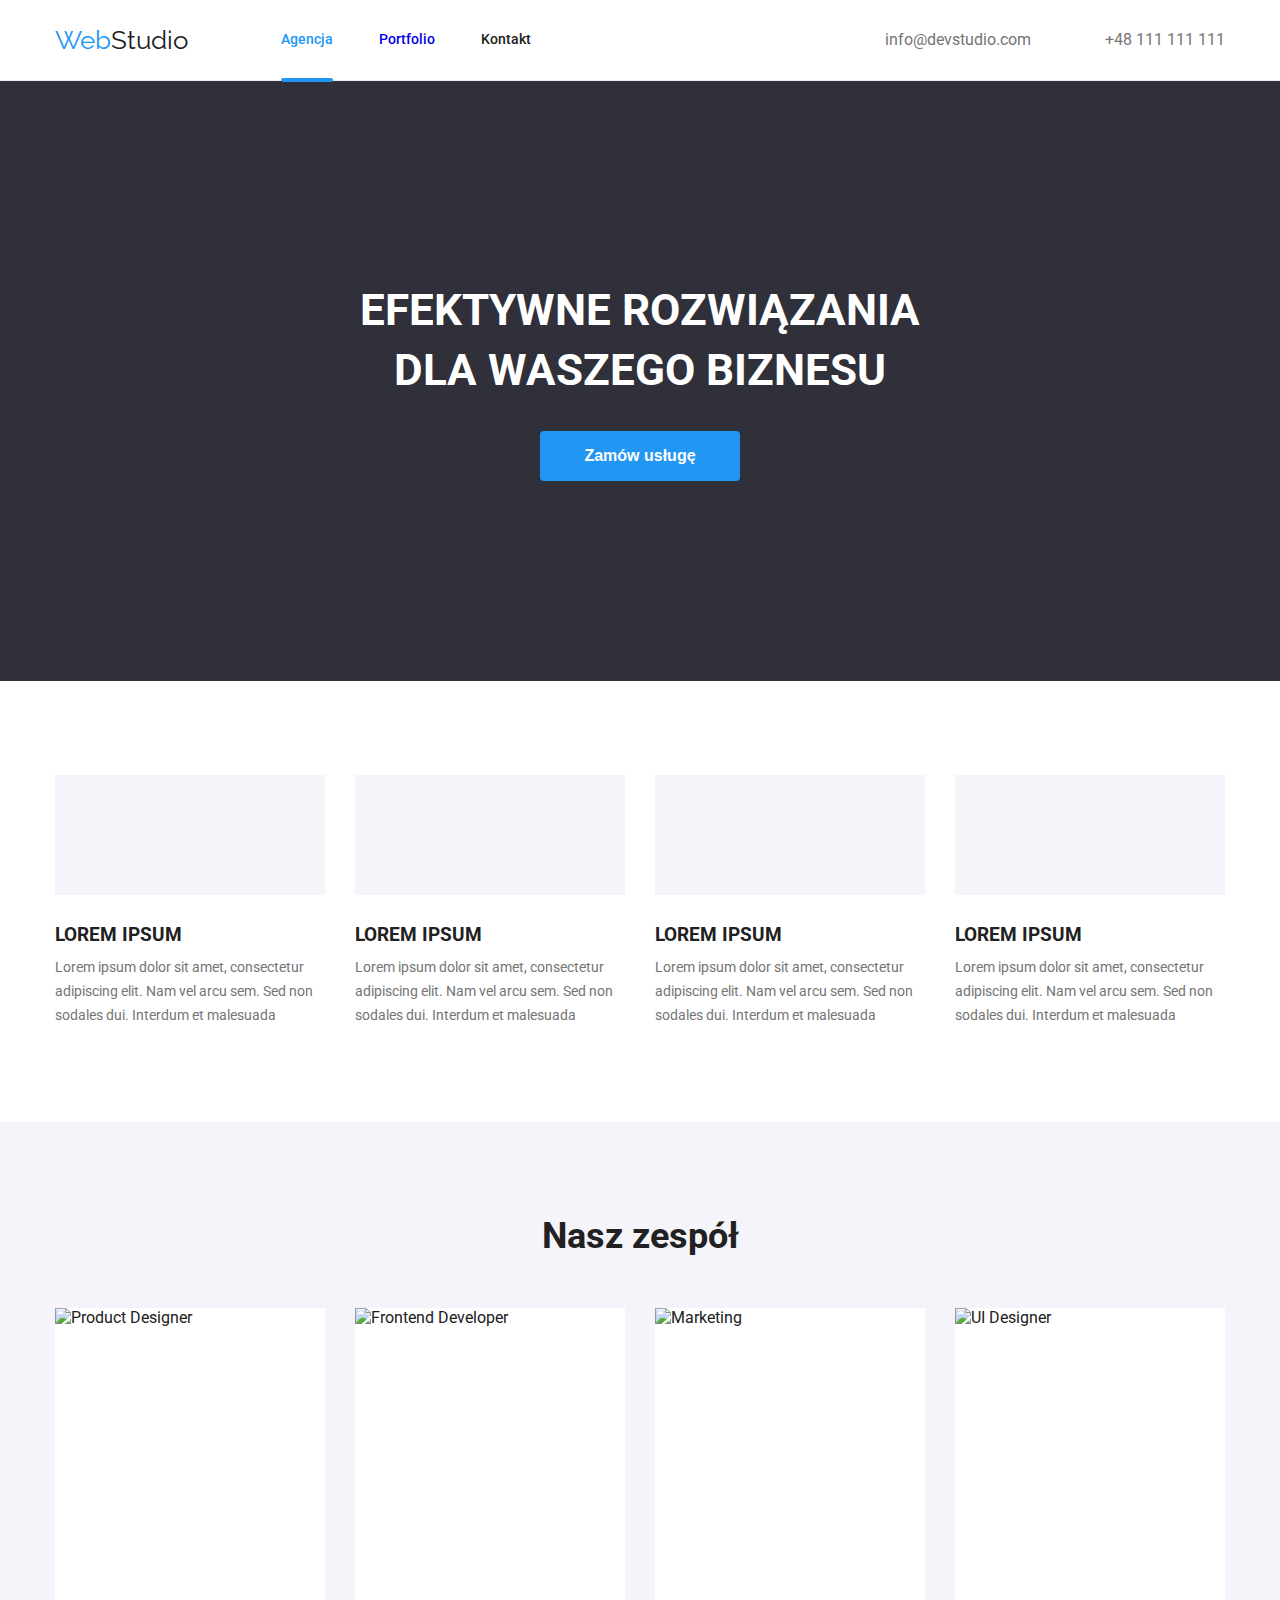
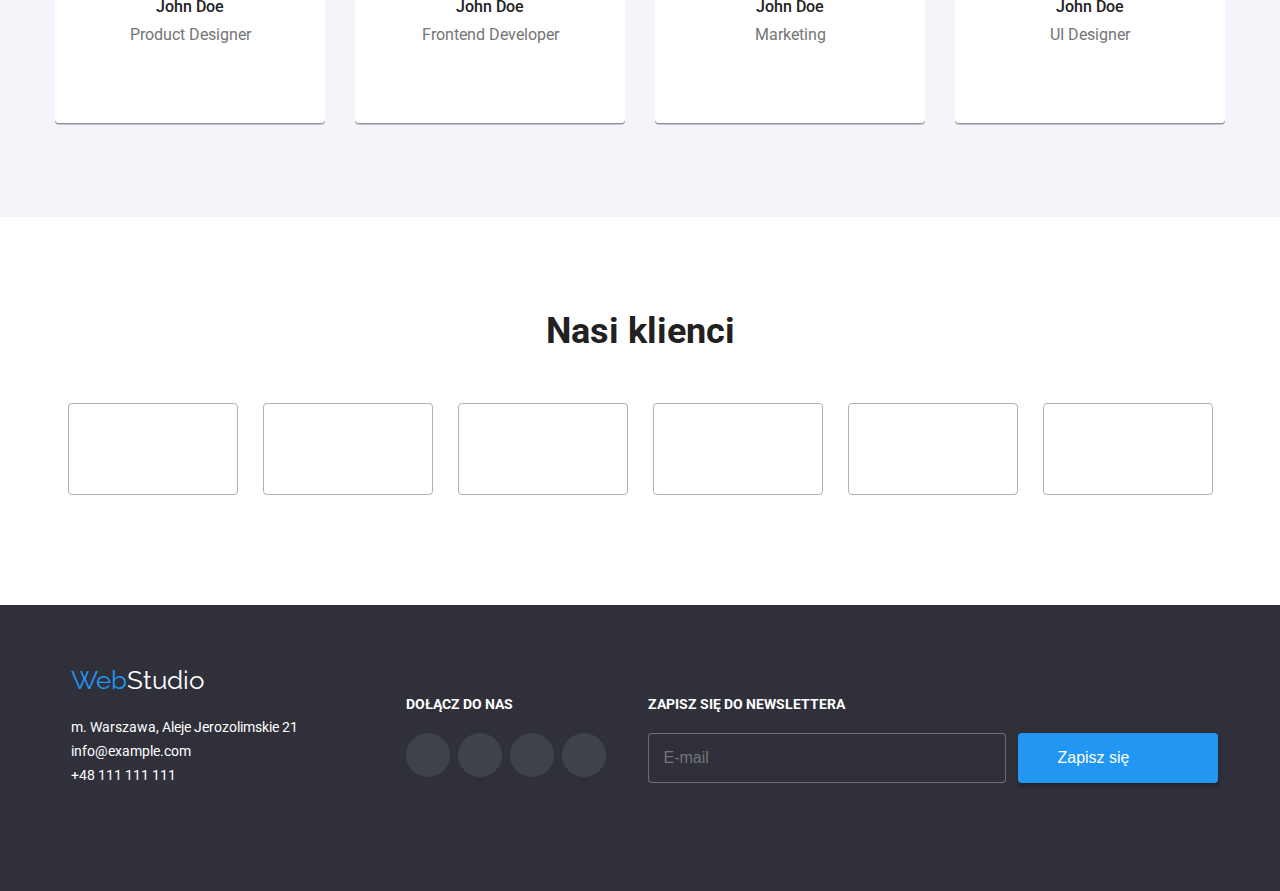
==== index.html @ 946511f0 "09.07 v2" ====
<!DOCTYPE html>
<html lang="en">

<head>
    <meta charset="UTF-8" />
    <meta http-equiv="X-UA-Compatible" content="IE=edge" />
    <meta name="viewport" content="width=device-width, initial-scale=1.0" />
    <link rel="stylesheet" href="https://cdnjs.cloudflare.com/ajax/libs/animate.css/4.1.1/animate.min.css" />
    <link rel="stylesheet" href="node_modules/modern-normalize/modern-normalize.css" />
    <link rel="preconnect" href="https://fonts.googleapis.com" />
    <link rel="preconnect" href="https://fonts.gstatic.com" crossorigin />
    <link href="https://fonts.googleapis.com/css2?family=Raleway:wght@700&family=Roboto:wght@400;500;700;900&display=swap" rel="stylesheet" />
    <link rel="stylesheet" href="./css/main.min.css" />
    <title>Studio</title>
</head>

<body>
    <header class="header">
        <div class="header-section container">
            <a href="index.html" class="logo header-section__logo link transition"><span class="logo--color">Web</span>Studio</a>
            <nav>
                <ul class="navigation section__list">
                    <li class="navigation__item ">
                        <a href="index.html" class="navigation__link link navigation__link--activepage transition">Agencja</a>
                    </li>
                    <li class="navigation__item">
                        <a href="portfolio.html" class="navigation__link link transition">Portfolio</a>
                    </li>
                    <li class="navigation__item"><a href="" class="navigation__link link transition">Kontakt</a></li>
                </ul>
            </nav>
            <ul class="contact section__list">
                <li class="contact__item">
                    <a class="contact__link link transition" href="mailto:info@devstudio.com">
                        <svg class="contact__icon contact__icon--mail">
                <use href="./images/icons.svg#icon-envelope"></use>
              </svg> info@devstudio.com
                    </a>
                </li>
                <li class="contact__item">
                    <a href="tel:+48111111111" class="contact__link link transition">
                        <svg class="contact__icon contact__icon--tel">
                <use href="./images/icons.svg#icon-smartphone"></use>
              </svg> +48 111 111 111</a>
                </li>
            </ul>
            <div class="mobile-overlay visually-hidden">
                <nav>
                    <ul class="mobile-menu">
                        <li class="mobile-menu__item"><a class="link mobile-menu__link" href="index.html">Agencja</a></li>
                        <li class="mobile-menu__item"><a class="link mobile-menu__link" href="portfolio.html">Portfolio</a></li>
                        <li class="mobile-menu__item"><a class="link mobile-menu__link" href="">Kontakt</a></li>
                    </ul>
                </nav>
                <ul class="mobile-overlay__contacts">
                    <li class="mobile-overlay__item"><a class="link mobile-overlay__item--phone" href="tel:+48111111111">+48 111 111 111</a></li>
                    <li class="mobile-overlay__item"><a class="link mobile-overlay__item--email" href="mailto:info@devstudio.com">info@devstudio.com</a></li>
                </ul>
                <ul class="mobile-overlay__social-list">
                    <li class="mobile-overlay__social-link"><a href="" class="mobile-overlay__social link"> Instagram</a></li>
                    <li class="mobile-overlay__social-link"><a href="" class="mobile-overlay__social link">Twitter</a></li>
                    <li class="mobile-overlay__social-link"><a href="" class="mobile-overlay__social link">Facebook</a></li>
                    <li class="mobile-overlay__social-link"><a href="" class="mobile-overlay__social link">LinkedIn</a></li>
                </ul>
            </div>
            <button class="hamburger" aria-label="Menu">
              <span class="hamburger__container" tabindex="-1">
                <span class="hamburger__bars"></span>
              </span>
            </button>
        </div>
    </header>
    <main>
        <section class="banner">
            <h1 class="banner__title">EFEKTYWNE ROZWIĄZANIA DLA WASZEGO BIZNESU</h1>
            <button class="button button--banner transition" type="button" data-modal-open>Zamów usługę</button>
        </section>
        <section class="section container container--specification">
            <ul class="section__list specification__list">
                <li class="specification__item">
                    <div class="specification__product">
                        <svg class="specification__icon">
                <use href="./images/icons.svg#icon-antenna"></use>
              </svg>
                    </div>
                    <h3 class="specification__title">LOREM IPSUM</h3>
                    <p class="specification__text">
                        Lorem ipsum dolor sit amet, consectetur adipiscing elit. Nam vel arcu sem. Sed non sodales dui. Interdum et malesuada
                    </p>
                </li>
                <li class="specification__item">
                    <div class="specification__product">
                        <svg class="specification__icon">
                <use href="./images/icons.svg#icon-clock"></use>
              </svg>
                    </div>
                    <h3 class="specification__title">LOREM IPSUM</h3>
                    <p class="specification__text">
                        Lorem ipsum dolor sit amet, consectetur adipiscing elit. Nam vel arcu sem. Sed non sodales dui. Interdum et malesuada
                    </p>
                </li>
                <li class="specification__item">
                    <div class="specification__product">
                        <svg class="specification__icon">
                <use href="./images/icons.svg#icon-diagram"></use>
              </svg>
                    </div>
                    <h3 class="specification__title">LOREM IPSUM</h3>
                    <p class="specification__text">
                        Lorem ipsum dolor sit amet, consectetur adipiscing elit. Nam vel arcu sem. Sed non sodales dui. Interdum et malesuada
                    </p>
                </li>
                <li class="specification__item">
                    <div class="specification__product">
                        <svg class="specification__icon">
                <use href="./images/icons.svg#icon-astronaut"></use>
              </svg>
                    </div>
                    <h3 class="specification__title">LOREM IPSUM</h3>
                    <p class="specification__text">
                        Lorem ipsum dolor sit amet, consectetur adipiscing elit. Nam vel arcu sem. Sed non sodales dui. Interdum et malesuada
                    </p>
                </li>
            </ul>
        </section>
        <section class="section container container--assortment">
            <h2 class="section__title">Czym się zajmujemy</h2>
            <ul class="section__list">
                <li class="assortment__item">
                    <img src="https://raw.githubusercontent.com/LuizaRaczylo/goit-markup-hw-01/main/images/box%201.jpg" alt="widok na dłonie piszące na klawiaturze przed tabletem" width="370" height="294" />
                    <p class="assortment__label">APLIKACJE KOMPUTEROWE</p>
                </li>
                <li class="assortment__item">
                    <img src="https://raw.githubusercontent.com/LuizaRaczylo/goit-markup-hw-01/main/images/box%202.jpg" alt="osoba pracująca przed laptopem, z telefonem w dłoni" width="370" height="294" />
                    <p class="assortment__label">APLIKACJE MOBILNE</p>
                </li>
                <li class="assortment__item">
                    <img src="https://raw.githubusercontent.com/LuizaRaczylo/goit-markup-hw-01/main/images/box%203.jpg" alt="widok na tablet i rysik trzymane w dłoniach" width="370" height="294" />
                    <p class="assortment__label">ROZWIĄZANIA GRAFICZNE</p>
                </li>
            </ul>
        </section>
        <section class="team">
            <div class="section container team--container">
                <h2 class="section__title">Nasz zespół</h2>
                <ul class="section__list">
                    <li class="team__item">
                        <figure class="team__picture">
                            <img class="team__img" src="https://raw.githubusercontent.com/LuizaRaczylo/goit-markup-hw-02/main/images/jd1.jpg" alt="Product Designer" width="270" height="260" />
                            <figcaption class="team__text">
                                <p class="team__name">John Doe</p>
                                <p class="team__duty">Product Designer</p>
                            </figcaption>
                        </figure>
                        <ul class="section__list team-social-list">
                            <li>
                                <a class="team-social-list__link link social-link transition" href="#">
                                    <svg class="social-icon social-icon--team transition">
                      <use href="./images/icons.svg#icon-instagram"></use>
                    </svg>
                                </a>
                            </li>
                            <li>
                                <a class="team-social-list__link link social-link transition" href="#">
                                    <svg class="social-icon social-icon--team transition">
                      <use href="./images/icons.svg#icon-twitter"></use>
                    </svg>
                                </a>
                            </li>
                            <li>
                                <a class="team-social-list__link link social-link transition" href="#">
                                    <svg class="social-icon social-icon--team transition">
                      <use href="./images/icons.svg#icon-facebook"></use>
                    </svg>
                                </a>
                            </li>
                            <li>
                                <a class="team-social-list__link link social-link transition" href="#">
                                    <svg class="social-icon social-icon--team transition">
                      <use href="./images/icons.svg#icon-linkedin"></use>
                    </svg>
                                </a>
                            </li>
                        </ul>
                    </li>
                    <li class="team__item">
                        <figure class="team__picture">
                            <img class="team__img" src="https://raw.githubusercontent.com/LuizaRaczylo/goit-markup-hw-02/main/images/jd2.jpg" alt="Frontend Developer" width="270" height="260" />
                            <figcaption class="team__text">
                                <p class="team__name">John Doe</p>
                                <p class="team__duty">Frontend Developer</p>
                            </figcaption>
                        </figure>
                        <ul class="section__list team-social-list">
                            <li>
                                <a class="team-social-list__link link social-link transition" href="#">
                                    <svg class="social-icon social-icon--team transition">
                      <use href="./images/icons.svg#icon-instagram"></use>
                    </svg>
                                </a>
                            </li>
                            <li>
                                <a class="team-social-list__link link social-link transition" href="#">
                                    <svg class="social-icon social-icon--team transition">
                      <use href="./images/icons.svg#icon-twitter"></use>
                    </svg>
                                </a>
                            </li>
                            <li>
                                <a class="team-social-list__link link social-link transition" href="#">
                                    <svg class="social-icon social-icon--team transition">
                      <use href="./images/icons.svg#icon-facebook"></use>
                    </svg>
                                </a>
                            </li>
                            <li>
                                <a class="team-social-list__link link social-link transition" href="#">
                                    <svg class="social-icon social-icon--team transition">
                      <use href="./images/icons.svg#icon-linkedin"></use>
                    </svg>
                                </a>
                            </li>
                        </ul>
                    </li>
                    <li class="team__item">
                        <figure class="team__picture">
                            <img class="team__img" src="https://raw.githubusercontent.com/LuizaRaczylo/goit-markup-hw-02/main/images/jd3.jpg" alt="Marketing" width="270" height="260" />
                            <figcaption class="team__text">
                                <p class="team__name">John Doe</p>
                                <p class="team__duty">Marketing</p>
                            </figcaption>
                        </figure>
                        <ul class="section__list team-social-list">
                            <li>
                                <a class="team-social-list__link link social-link transition" href="#">
                                    <svg class="social-icon social-icon--team transition">
                      <use href="./images/icons.svg#icon-instagram"></use>
                    </svg>
                                </a>
                            </li>
                            <li>
                                <a class="team-social-list__link link social-link transition" href="#">
                                    <svg class="social-icon social-icon--team transition">
                      <use href="./images/icons.svg#icon-twitter"></use>
                    </svg>
                                </a>
                            </li>
                            <li>
                                <a class="team-social-list__link link social-link transition" href="#">
                                    <svg class="social-icon social-icon--team transition">
                      <use href="./images/icons.svg#icon-facebook"></use>
                    </svg>
                                </a>
                            </li>
                            <li>
                                <a class="team-social-list__link link social-link transition" href="#">
                                    <svg class="social-icon social-icon--team transition">
                      <use href="./images/icons.svg#icon-linkedin"></use>
                    </svg>
                                </a>
                            </li>
                        </ul>
                    </li>
                    <li class="team__item">
                        <figure class="team__picture">
                            <img class="team__img" src="https://raw.githubusercontent.com/LuizaRaczylo/goit-markup-hw-02/main/images/jd4.jpg" alt="UI Designer" width="270" height="260" />
                            <figcaption class="team__text">
                                <p class="team__name">John Doe</p>
                                <p class="team__duty">UI Designer</p>
                            </figcaption>
                        </figure>
                        <ul class="section__list team-social-list">
                            <li>
                                <a class="team-social-list__link link social-link transition" href="#">
                                    <svg class="social-icon social-icon--team transition">
                      <use href="./images/icons.svg#icon-instagram"></use>
                    </svg>
                                </a>
                            </li>
                            <li>
                                <a class="team-social-list__link link social-link transition" href="#">
                                    <svg class="social-icon social-icon--team transition">
                      <use href="./images/icons.svg#icon-twitter"></use>
                    </svg>
                                </a>
                            </li>
                            <li>
                                <a class="team-social-list__link link social-link transition" href="#">
                                    <svg class="social-icon social-icon--team transition">
                      <use href="./images/icons.svg#icon-facebook"></use>
                    </svg>
                                </a>
                            </li>
                            <li>
                                <a class="team-social-list__link link social-link transition" href="#">
                                    <svg class="social-icon social-icon--team transition">
                      <use href="./images/icons.svg#icon-linkedin"></use>
                    </svg>
                                </a>
                            </li>
                        </ul>
                    </li>
                </ul>
            </div>
        </section>
        <section class="section container">
            <h2 class="section__title">Nasi klienci</h2>
            <ul class="section__list">
                <li class="clients__item">
                    <a class="clients__link transition" href="#">
                        <svg class="clients__icon">
                <use href="./images/icons.svg#icon-logo1"></use>
              </svg>
                    </a>
                </li>
                <li class="clients__item">
                    <a class="clients__link transition" href="#">
                        <svg class="clients__icon">
                <use href="./images/icons.svg#icon-logo2"></use>
              </svg>
                    </a>
                </li>
                <li class="clients__item">
                    <a class="clients__link transition" href="#">
                        <svg class="clients__icon">
                <use href="./images/icons.svg#icon-logo3"></use>
              </svg>
                    </a>
                </li>
                <li class="clients__item">
                    <a class="clients__link transition" href="#">
                        <svg class="clients__icon">
                <use href="./images/icons.svg#icon-logo4"></use>
              </svg>
                    </a>
                </li>
                <li class="clients__item">
                    <a class="clients__link transition" href="#">
                        <svg class="clients__icon">
                <use href="./images/icons.svg#icon-logo5"></use>
              </svg>
                    </a>
                </li>
                <li class="clients__item">
                    <a class="clients__link transition" href="#">
                        <svg class="clients__icon">
                <use href="./images/icons.svg#icon-logo6"></use>
              </svg>
                    </a>
                </li>
            </ul>
        </section>
    </main>
    <footer class="footer">
        <div class="footer-section container">
            <div class="footer-contact">
                <a href="index.html" class="logo footer-contact__logo link transition"><span class="logo--color">Web</span>Studio</a>
                <address>
            <ul class="section__list footer-contact__list">
              <li class="footer-contact__item footer-contact__item--light">m. Warszawa, Aleje Jerozolimskie 21</li>
              <li class="footer-contact__item"><a href="mailto:info@example.com" class="footer-contact__link link transition">info@example.com</a></li>
              <li class="footer-contact__item"><a href="tel:+48111111111" class="footer-contact__link link transition">+48 111 111 111</a></li>
            </ul>
          </address>
            </div>
            <div class="footer-join">
                <h3 class="section__title--footer">DOŁĄCZ DO NAS</h3>
                <ul class="section__list footer-join__list">
                    <li>
                        <a class="footer-join__link link social-link transition" href="#">
                            <svg class="social-icon social-icon--footer">
                  <use href="./images/icons.svg#icon-instagram"></use>
                </svg>
                        </a>
                    </li>
                    <li>
                        <a class="footer-join__link link social-link transition" href="#">
                            <svg class="social-icon social-icon--footer">
                  <use href="./images/icons.svg#icon-twitter"></use>
                </svg>
                        </a>
                    </li>
                    <li>
                        <a class="footer-join__link link social-link transition" href="#">
                            <svg class="social-icon social-icon--footer">
                  <use href="./images/icons.svg#icon-facebook"></use>
                </svg>
                        </a>
                    </li>
                    <li>
                        <a class="footer-join__link link social-link transition" href="#">
                            <svg class="social-icon social-icon--footer">
                  <use href="./images/icons.svg#icon-linkedin"></use>
                </svg>
                        </a>
                    </li>
                </ul>
            </div>
            <div class="newsletter">
                <form name="newsletter" autocomplete="off" novalidate>
                    <h3 class="section__title--footer">ZAPISZ SIĘ DO NEWSLETTERA</h3>
                    <div class="newsletter__form">
                        <input class="newsletter__box transition" type="email" name="email" placeholder="E-mail" required />
                        <button class="button button--newsletter transition" type="submit">
                Zapisz się
                <svg class="newsletter__icon">
                  <use href="./images/icons.svg#icon-send"></use>
                </svg>
              </button>
                    </div>
                </form>
            </div>
        </div>
    </footer>
    <div class="backdrop is-hidden" data-modal>
        <div class="modal">
            <button type="button" class="close-btn" data-modal-close>
          <svg class="close-btn__icon">
            <use href="./images/close.svg#icon-close-black2"></use>
          </svg>
        </button>
            <h3 class="order-form__title">Zostaw swoje dane w formularzu poniżej</h3>
            <form name="order-form" autocomplete="off">
                <label class="order-form__part transition" for="user-name">Imię
            <input class="order-form__area transition" type="text" id="user-name" name="user_name" required />
            <svg class="order-form__icon">
              <use href="./images/icons.svg#icon-person"></use>
            </svg>
          </label>
                <label class="order-form__part transition" for="telephone-number">Telefon
            <input
              class="order-form__area transition"
              type="text"
              id="telephone-number"
              name="telephone_number"
              required
            />
            <svg class="order-form__icon">
              <use href="./images/icons.svg#icon-tel-black"></use>
            </svg>
          </label>
                <label class="order-form__part transition" for="email">Email
            <input class="order-form__area transition" type="text" id="email" name="email" required />
            <svg class="order-form__icon">
              <use href="./images/icons.svg#icon-mail-black"></use>
            </svg>
          </label>
                <label class="order-form__part order-form__part--comment transition" for="comment">Komentarz
            <textarea
              class="order-form__text transition"
              id="comment"
              name="order"
              placeholder="Wprowadź tekst"
            ></textarea>
          </label>
                <input class="policy-accept__checkbox visually-hidden" type="checkbox" name="modal-form-policy" id="user-policy" required />
                <label class="policy-accept" for="user-policy">
            Oświadczam iż akceptuję <a class="policy-accept__link" href="">Regulamin</a> i
            <a class="policy-accept__link" href="">Politykę Prywatności</a>.</label
          >
          <button class="button button--policy transition" type="submit">Wyślij</button>
        </form>
      </div>
    </div>
    <script src="./js/modal.js"></script>
    <script src="./js/mobile-menu.js"></script>
  </body>
</html>
---- css/main.min.css ----
.visually-hidden{position:absolute !important;clip:rect(1px 1px 1px 1px);clip:rect(1px, 1px, 1px, 1px);padding:0 !important;border:0 !important;height:1px !important;width:1px !important;overflow:hidden}*,*::before,*::after{box-sizing:border-box}body{font-family:"Roboto",sans-serif;color:#212121;margin:0}.link{text-decoration:none}.container{max-width:100%;margin:0 auto;padding-left:15px;padding-right:15px;position:relative}.container--specification{padding-bottom:0px}.container--offer{padding-bottom:94px}@media(min-width: 480px){.container{min-width:480px}}@media(min-width: 768px){.container{min-width:765px}}@media(min-width: 1200px){.container{width:1200px}}.section{padding-top:94px;padding-bottom:94px}.section__list{margin:0;padding:0;list-style-type:none;display:flex;justify-content:space-between;flex-flow:wrap}.section__title{font-size:36px;line-height:1.16;display:flex;justify-content:center;margin:0;padding-bottom:50px}.section__title--footer{color:#fff;font-size:14px;font-weight:700;line-height:1.14;margin-top:0;margin-bottom:20px}.transition{transition-duration:250ms;transition-timing-function:cubic-bezier(0.4, 0, 0.2, 1)}.backdrop{position:fixed;left:0;top:0;width:100%;height:100%;background-color:rgba(0,0,0,.2);transition:2000ms}.is-hidden{opacity:0;visibility:hidden;pointer-events:none}.modal{position:absolute;top:50%;left:50%;transform:translate(-50%, -50%);width:528px;min-height:581px;background-color:#fff;transition:2000ms}.close-btn{position:absolute;top:8px;right:8px;width:30px;height:30px;background-color:#fff;border:1px solid rgba(0,0,0,.1);border-radius:50%;cursor:pointer}.close-btn__icon{width:18px;height:18px;position:absolute;top:50%;left:50%;transform:translate(-50%, -50%)}.order-form__title{font-weight:700;font-size:20px;display:flex;justify-content:center;margin-top:40px;margin-bottom:12px}.order-form__part{display:block;width:448px;height:58px;margin-left:40px;margin-right:40px;margin-bottom:10px;position:relative;font-size:12px;color:#757575;line-height:1.17}.order-form__part:focus-within{fill:#2196f3}.order-form__part--comment{height:138px;margin-bottom:20px}.order-form__area{width:448px;height:40px;border:1px solid rgba(33,33,33,.2);border-radius:4px;margin-top:4px;padding-left:42px}.order-form__area:focus{outline:none;border:1px solid #2196f3;border-radius:4px}.order-form__icon{width:18px;height:18px;position:absolute;left:12px;bottom:11px}.order-form__text{resize:none;font-family:Roboto;font-size:12px;line-height:1.17;width:448px;height:120px;border:1px solid rgba(33,33,33,.2);border-radius:4px;margin-top:4px;padding:12px 16px}.order-form__text::placeholder{font-family:Roboto;font-size:12px;line-height:1.17;color:#757575;opacity:.5;position:absolute;top:12px;left:16px}.order-form__text:focus,.order-form__text:hover{outline:none;border:1px solid #2196f3;border-radius:4px}.policy-accept{font-size:14px;color:#757575;line-height:1.71;display:flex;justify-content:space-between;width:419px;height:24px;margin-left:auto;margin-right:auto;margin-bottom:30px}.policy-accept::before{content:"";display:inline-block;width:16px;height:15px;outline:1px solid #212121;margin-right:8px;cursor:pointer;transition:250ms cubic-bezier(0.4, 0, 0.2, 1)}.policy-accept__checkbox:checked+.policy-accept::before{background-color:#2196f3;outline:none;border:1px solid #2196f3;border-radius:2px;background-image:url(../images/checkbox.png);background-position:50% 50%;background-size:cover}.policy-accept__link{color:#2196f3}.policy-accept__link:visited{color:#2196f3}.header{margin-left:0;background:#fff;border-bottom:1px solid #ececec}.header-section{display:flex;align-items:center;justify-content:center;height:80px}.navigation{display:none;font-weight:500;font-size:14px;line-height:1.14;align-items:center}.navigation__item{color:#212121;margin-right:46px;position:relative}.navigation__link:visited{color:#212121}.navigation__link:hover,.navigation__link:focus{color:#2196f3}.navigation__link--activepage{color:#2196f3 !important}.navigation__link--activepage::after{content:"";width:100%;display:block;position:absolute;border-top:4px solid #2196f3;border-radius:2px;top:46px}@media(min-width: 768px){.navigation{display:flex;margin-left:7.5em;width:100%}}@media(min-width: 1200px){.navigation{margin-left:0}}.contact{align-items:center;justify-content:flex-end;margin-left:auto}.contact__item:hover svg,.contact__item:focus svg,.contact__item:visited svg{fill:#2196f3}.contact__icon{fill:#757575;margin-right:10px}.contact__icon--mail{width:16px;height:12px}.contact__icon--tel{width:10px;height:16px}.contact__link{color:#757575}.contact__link:visited{color:#757575}.contact__link:hover,.contact__link:focus{color:#2196f3}.contact.section__list{display:none}@media(min-width: 768px){.contact.section__list{display:flex;flex-wrap:wrap;width:25%;text-align:left}.contact__item{width:100%;line-height:1.5em}}@media(min-width: 1200px){.contact__item:first-child{margin-right:50px}.contact.section__list{display:flex;flex-wrap:nowrap;width:auto}.contact__item{width:auto}}.logo{font-family:"Raleway",sans-serif;font-size:26px;line-height:1.19;transition-property:color}.logo--color{color:#2196f3}@media(min-width: 1200px){.logo{margin-right:93px}}.header-section__logo{color:#212121;position:absolute;left:15px}.header-section__logo:hover,.header-section__logo:focus{color:#2196f3}@media(min-width: 768px){.header-section__logo{position:static}}.footer-contact__logo{color:#fff}.footer-contact__logo:hover,.footer-contact__logo:focus{color:#2196f3}.footer-contact__logo--light{color:#fff}.hamburger{position:absolute;right:15px;margin:0;padding:0;border:0;background-color:rgba(0,0,0,0);cursor:pointer}.hamburger:focus>.hamburger__container{box-shadow:0 0 2px 2px #2196f3}.hamburger:focus,.hamburger__container:focus{outline:none}.hamburger__container{display:flex;align-items:center;position:relative;width:25px;height:30px}.hamburger__bars{position:absolute;width:25px;height:3px;background-color:#212121;transition:transform 220ms ease-in-out}.hamburger__bars::before,.hamburger__bars::after{display:block;position:absolute;width:25px;height:3px;background-color:#212121;content:""}.hamburger__bars::before{top:-8px;transition:top 100ms 250ms ease-in,transform 220ms ease-in-out}.hamburger__bars::after{bottom:-8px;transition:bottom 100ms 250ms ease-in,transform 220ms ease-in-out}.hamburger__bars:hover{background-color:#2196f3}.hamburger__bars:hover::before,.hamburger__bars:hover::after{background-color:#2196f3}.hamburger--active .hamburger__bars{transform:rotate(225deg);transition:transform 220ms 120ms ease-in-out}.hamburger--active .hamburger__bars::before{top:0;transition:top 100ms ease-out}.hamburger--active .hamburger__bars::after{bottom:0;transform:rotate(-90deg);transition:bottom 100ms ease-out,transform 220ms 120ms ease-in-out}@media screen and (min-width: 768px){.hamburger{display:none}}.mobile-menu{position:relative;list-style:none;font-weight:500;font-size:14px;line-height:1.14;align-items:center}.mobile-menu__item{position:relative}.mobile-menu__link{color:#212121;font-size:3em;line-height:2em}.mobile-menu__link:hover{color:#2196f3}.mobile-overlay{position:fixed;top:0;left:0;right:0;bottom:0;background:#fff}.mobile-overlay__contacts{list-style:none;margin-top:5em}.mobile-overlay__item{font-size:2em;line-height:2em}.mobile-overlay__item--phone{color:#2196f3}.mobile-overlay__item--email{color:#757575}.mobile-overlay__social-list{font-size:1em;list-style:none;display:flex;flex-wrap:wrap}.mobile-overlay__social{color:#2196f3;list-style:none;padding:0 15px 0 0;line-height:1.5em}.mobile-overlay__social-link+.mobile-overlay__social-link{border-left:1px solid gray;padding:0 10px}.social-icon{width:20px;height:20px}.social-icon--team{fill:#afb1b8;transition-property:fill}.social-icon--footer{fill:#fff}.social-link{display:flex;justify-content:center;align-items:center;width:44px;height:44px;border-radius:50%}.social-link:hover svg,.social-link:focus svg{fill:#fff}.social-link:hover,.social-link:focus{background-color:#2196f3}.button{background-color:#2196f3;color:#fff;border:none;border-radius:4px;cursor:pointer;font-size:16px}.button:hover,.button:active,.button:focus{cursor:pointer}.button--banner{width:200px;height:50px;font-weight:700;line-height:1.875;margin-top:30px;margin-bottom:200px}.button--newsletter{width:200px;height:50px;margin:0 auto;padding:0;display:flex;justify-content:center;align-items:center;line-height:1.87;box-shadow:0px 4px 4px rgba(0,0,0,.25)}.button--filter{height:38px;color:#212121;background-color:#f5f4fa;font-family:Roboto;font-weight:500;padding:6px 22px;margin-right:8px;background:#f5f4fa;line-height:1.6;letter-spacing:.03em}.button--filter:hover,.button--filter:active{background-color:#2196f3;color:#fff;box-shadow:0px 3px 1px rgba(0,0,0,.1),0px 1px 2px rgba(0,0,0,.08),0px 2px 2px rgba(0,0,0,.12)}.button--policy{width:200px;height:50px;box-shadow:0px 4px 4px rgba(0,0,0,.15);font-weight:700;line-height:1.87;margin-left:164px;margin-right:164px}.banner{max-width:1600px;margin:0 auto;background-color:#2f303a;background-image:linear-gradient(rgba(47, 48, 58, 0.4), rgba(47, 48, 58, 0.4)),url("../images/background.jpg");background-repeat:no-repeat;background-size:1600px;background-position:center;display:flex;flex-direction:column;justify-content:center;align-items:center}.banner__title{font-size:44px;line-height:1.36;text-shadow:0px 4px 4px 0px #000 25%;max-width:600px;text-align:center;margin:0;padding-top:200px;color:#fff}.specification__list{justify-content:center;align-items:center}.specification__item{margin-right:15px;margin-left:15px}.specification__product{height:120px;background-color:#f5f4fa;display:flex;justify-content:center;align-items:center}.specification__icon{width:70px;height:70px}.specification__title{font-size:#757575;line-height:1.14;margin-top:30px;margin-bottom:10px}.specification__text{color:#757575;font-size:14px;line-height:1.71;margin:0 0 2em}@media screen and (min-width: 768px){.specification__item,.specification__product{width:270px}}@media screen and (min-width: 1200px){.section__list{flex-flow:nowrap}.specification__text{margin:0}}.container--assortment{display:none}.assortment__item{position:relative}.assortment__label{font-weight:700;font-size:14px;width:370px;height:70px;color:#fff;background-color:rgba(47,48,58,.8);display:flex;justify-content:center;align-items:center;box-shadow:0px 4px 4px 0px rgba(0,0,0,.25);position:absolute;margin:0;bottom:4px}@media(min-width: 1200px){.container__assortment{display:block}}.team{background-color:#f5f4fa}.team__item{margin:0 0 1em;width:100%;background-color:#fff;border-bottom-right-radius:4px;border-bottom-left-radius:4px;box-shadow:0px 2px rgba(0,0,0,.2),0px 1px rgba(0,0,0,.14),0px 1px rgba(0,0,0,.12)}.team__picture{margin:0}.team__img{display:block;width:100%;height:auto}.team__text{font-size:16px;line-height:1.17;text-align:center}.team__name{color:#212121;font-weight:500;padding-top:30px;margin-top:0;margin-bottom:10px}.team__duty{color:#757575;font-size:16px;margin-top:0}@media(min-width: 768px){.team__item{width:49%}}@media(min-width: 1200px){.team__item{width:270px;margin:0}}.team-social-list{margin-left:32px;margin-right:32px;padding-bottom:18px}.team-social-list__link{background-color:#fff}.clients__item{display:flex;justify-content:center;align-items:center;width:50%;margin-bottom:1em}.clients__icon{width:106px;height:60px}@media(min-width: 768px){.clients__item{width:33.33%}}.clients__link{display:flex;justify-content:center;align-items:center;width:90%;height:92px;border:1px solid #afb1b8;border-radius:4px;fill:#afb1b8;transition-property:fill,border}.clients__link:hover,.clients__link:focus{fill:#2196f3;border:1px solid #2196f3;cursor:pointer}@media(min-width: 1200px){.clients__link{width:170px}}.footer{background-color:#2f303a}.footer-section{padding-top:60px;padding-bottom:60px;margin-left:auto}.footer-contact{text-align:center}.footer-contact__list{display:block;padding-top:20px}.footer-contact__item{font-style:normal;font-size:14px;line-height:1.71}.footer-contact__item--light{color:#fff}.footer-contact__link{color:#fff}.footer-contact__link:hover,.footer-contact__link:focus{color:#2196f3}.footer-contact__link:visited{color:#fff}@media(min-width: 768px){.footer-contact{width:50%}.footer-section{flex-wrap:wrap;display:flex}}@media(min-width: 1200px){.footer-contact{text-align:left;width:30%;padding-left:1em}.footer-section{flex-wrap:nowrap}}.footer-join{width:206px;height:80px;text-align:center;margin:2em auto 0}.footer-join__list{align-items:center;width:200px;margin:0 auto}.footer-join__link{background-color:#3f414b;transition-property:background-color}@media(min-width: 768px){.footer-join{width:50%}}@media(min-width: 1200px){.footer-join{width:20%;text-align:left;margin:2em 0}.footer-join__list{margin:0}}.newsletter{min-height:86px;padding-top:12px;text-align:center;margin:2em auto}.newsletter__form{display:flex;flex-wrap:wrap;margin:1em auto}.newsletter__icon{width:24px;height:24px;margin-left:24px}.newsletter__box{width:100%;height:50px;border:1px solid rgba(255,255,255,.3);border-radius:4px;background:#2f303a;padding-left:15px;margin:1em auto}.newsletter__box::placeholder{font-size:16px;line-height:1.25;position:absolute;top:15px;left:15px}.newsletter__box:focus{outline:none;color:#fff}@media(min-width: 480px){.newsletter__form{width:358px}}@media(min-width: 768px){.newsletter__box{margin:0 0 12px 0}}@media(min-width: 1200px){.newsletter{text-align:left;padding-top:0}.newsletter__form{flex-wrap:nowrap;width:100%;margin:1em auto}.newsletter__box{margin:0 12px 0 0;width:358px}}.filter{display:flex;justify-content:center;padding-top:94px;padding-bottom:34px;margin-left:auto;margin-right:auto}.offer__list{list-style-type:none;display:flex;justify-content:space-between;align-content:center;flex-wrap:wrap}.offer__item{position:relative;width:370px;max-width:100%;transition-property:box-shadow}.offer__item:hover,.offer__item:active{box-shadow:0px 1px 1px 0px rgba(0,0,0,.12),0px 4px 4px 0px rgba(0,0,0,.06),1px 4px 6px 0px rgba(0,0,0,.16);cursor:pointer}.offer__item:nth-child(n+4){margin-top:30px}.offer__picture{margin:0;position:relative;overflow:hidden}.offer__picture:hover .offer__overlay,.offer__picture:focus .offer__overlay{box-shadow:0px 4px 4px rgba(0,0,0,.25);transform:translatey(0%)}.offer__img{display:block}.offer__overlay{position:absolute;top:0px;left:0px;background-color:rgba(33,150,243,.9);box-shadow:0px 4px 4px rgba(0,0,0,.25);color:#fff;width:370px;max-width:100%;height:294px;padding:49px 45px 49px 24px;transform:translatey(100%);transition:transform 250ms ease}.offer__overlay-text{font-size:18px}.offer__text{transform:translateY(0);background-color:#fff;padding:20px 24px;border:1px solid #eee}.offer__label{color:#212121;font-weight:700;font-size:18px;line-height:2}.offer__category{color:#757575;font-size:16px;line-height:1.875}/*# sourceMappingURL=main.min.css.map */
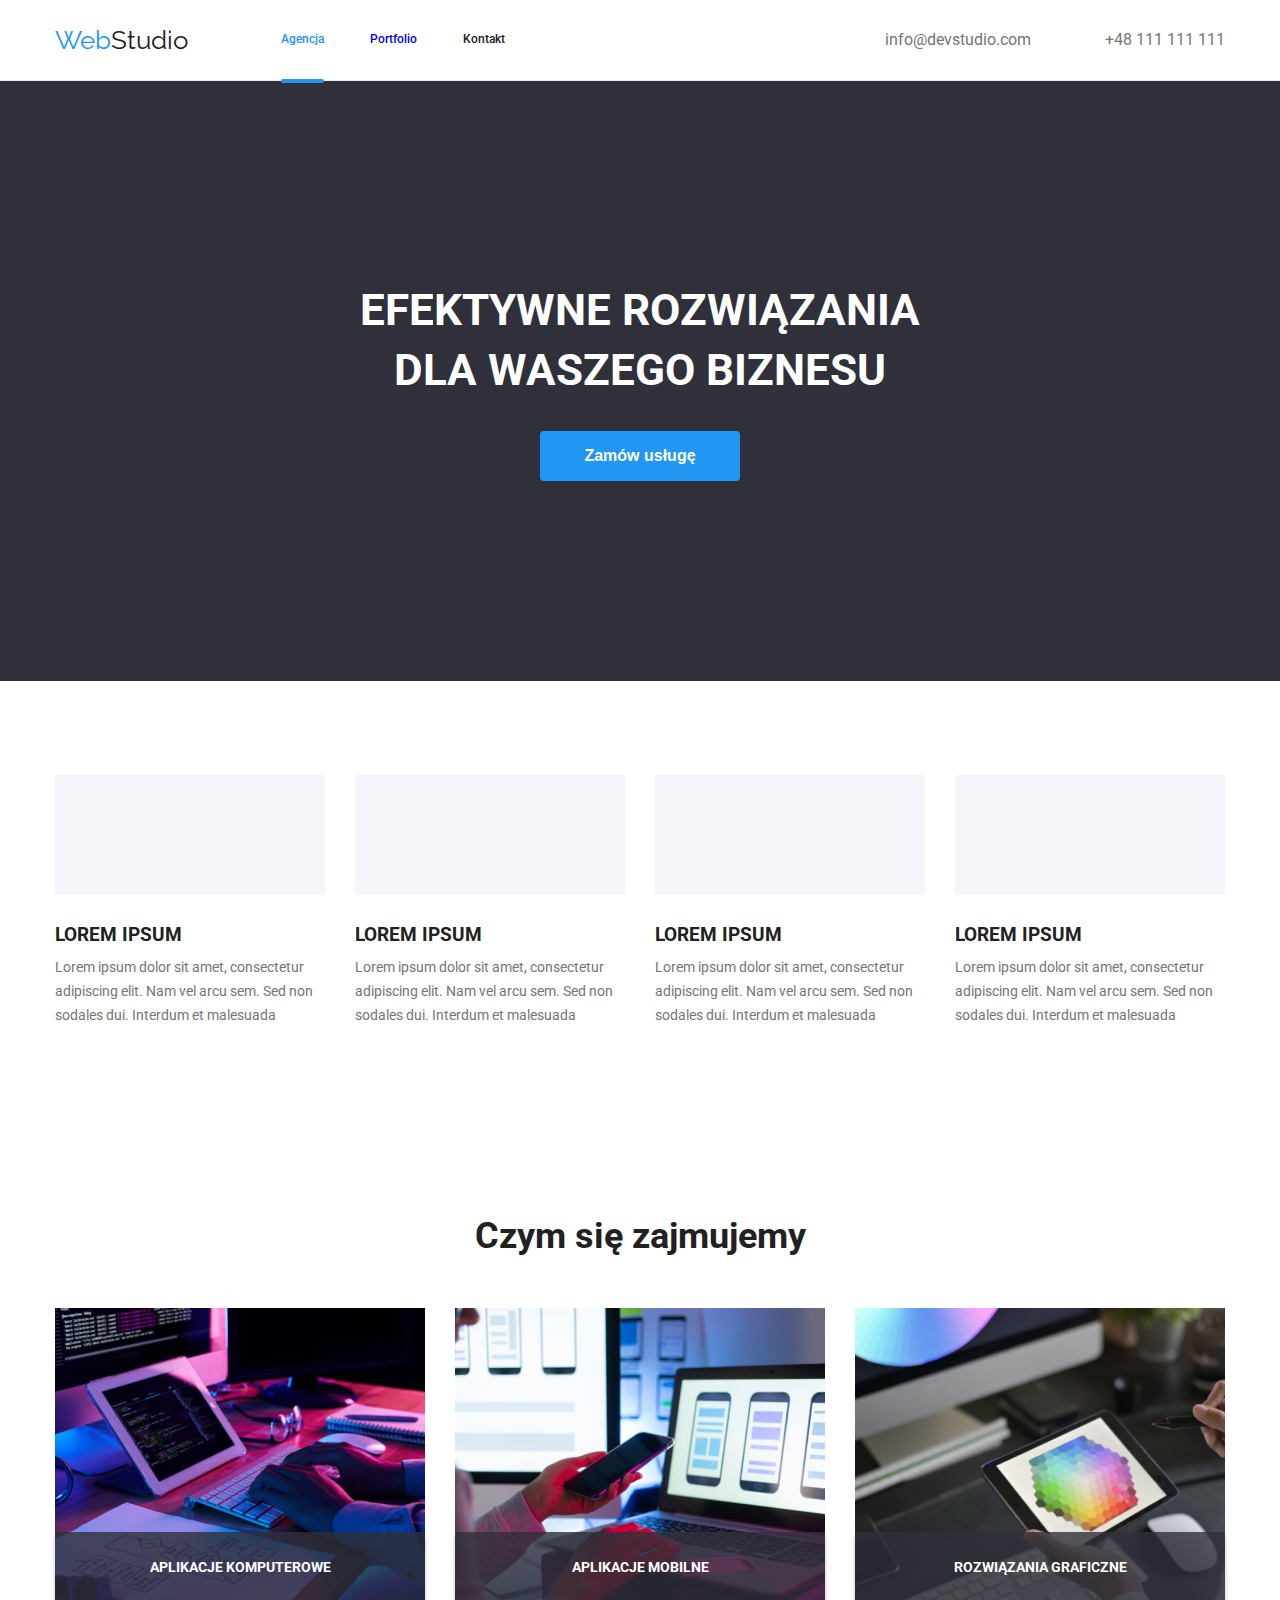
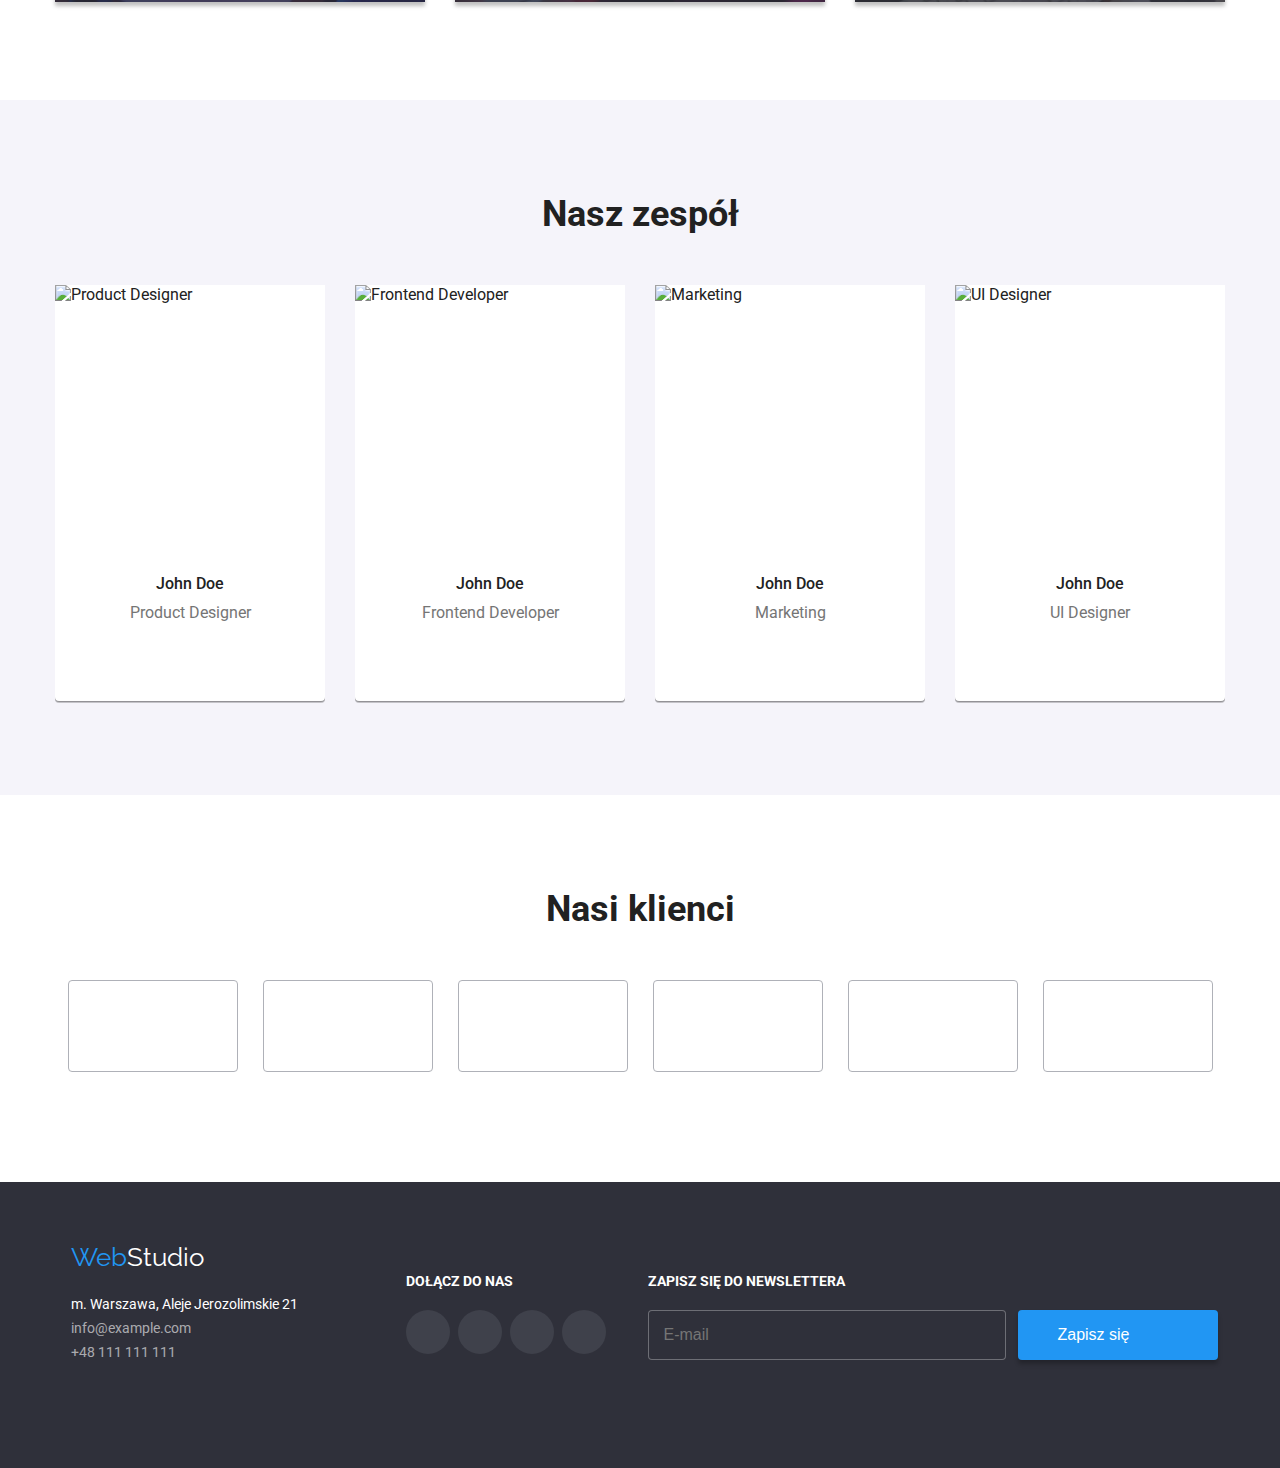
==== commit dea87ba1: "10.07" ====
--- a/index.html
+++ b/index.html
@@ -1,433 +1,554 @@
 <!DOCTYPE html>
 <html lang="en">
-
-<head>
+  <head>
     <meta charset="UTF-8" />
     <meta http-equiv="X-UA-Compatible" content="IE=edge" />
     <meta name="viewport" content="width=device-width, initial-scale=1.0" />
-    <link rel="stylesheet" href="https://cdnjs.cloudflare.com/ajax/libs/animate.css/4.1.1/animate.min.css" />
+    <link
+      rel="stylesheet"
+      href="https://cdnjs.cloudflare.com/ajax/libs/animate.css/4.1.1/animate.min.css"
+    />
     <link rel="stylesheet" href="node_modules/modern-normalize/modern-normalize.css" />
     <link rel="preconnect" href="https://fonts.googleapis.com" />
     <link rel="preconnect" href="https://fonts.gstatic.com" crossorigin />
-    <link href="https://fonts.googleapis.com/css2?family=Raleway:wght@700&family=Roboto:wght@400;500;700;900&display=swap" rel="stylesheet" />
+    <link
+      href="https://fonts.googleapis.com/css2?family=Raleway:wght@700&family=Roboto:wght@400;500;700;900&display=swap"
+      rel="stylesheet"
+    />
     <link rel="stylesheet" href="./css/main.min.css" />
     <title>Studio</title>
-</head>
+  </head>
 
-<body>
+  <body>
     <header class="header">
-        <div class="header-section container">
-            <a href="index.html" class="logo header-section__logo link transition"><span class="logo--color">Web</span>Studio</a>
-            <nav>
-                <ul class="navigation section__list">
-                    <li class="navigation__item ">
-                        <a href="index.html" class="navigation__link link navigation__link--activepage transition">Agencja</a>
-                    </li>
-                    <li class="navigation__item">
-                        <a href="portfolio.html" class="navigation__link link transition">Portfolio</a>
-                    </li>
-                    <li class="navigation__item"><a href="" class="navigation__link link transition">Kontakt</a></li>
-                </ul>
-            </nav>
-            <ul class="contact section__list">
-                <li class="contact__item">
-                    <a class="contact__link link transition" href="mailto:info@devstudio.com">
-                        <svg class="contact__icon contact__icon--mail">
+      <div class="header-section container">
+        <a href="index.html" class="logo header-section__logo link transition"
+          ><span class="logo--color">Web</span>Studio</a
+        >
+        <nav>
+          <ul class="navigation section__list">
+            <li class="navigation__item">
+              <a
+                href="index.html"
+                class="navigation__link link navigation__link--activepage transition"
+                >Agencja</a
+              >
+            </li>
+            <li class="navigation__item">
+              <a href="portfolio.html" class="navigation__link link transition">Portfolio</a>
+            </li>
+            <li class="navigation__item">
+              <a href="" class="navigation__link link transition">Kontakt</a>
+            </li>
+          </ul>
+        </nav>
+        <ul class="contact section__list">
+          <li class="contact__item">
+            <a class="contact__link link transition" href="mailto:info@devstudio.com">
+              <svg class="contact__icon contact__icon--mail">
                 <use href="./images/icons.svg#icon-envelope"></use>
-              </svg> info@devstudio.com
-                    </a>
-                </li>
-                <li class="contact__item">
-                    <a href="tel:+48111111111" class="contact__link link transition">
-                        <svg class="contact__icon contact__icon--tel">
+              </svg>
+              info@devstudio.com
+            </a>
+          </li>
+          <li class="contact__item">
+            <a href="tel:+48111111111" class="contact__link link transition">
+              <svg class="contact__icon contact__icon--tel">
                 <use href="./images/icons.svg#icon-smartphone"></use>
-              </svg> +48 111 111 111</a>
-                </li>
+              </svg>
+              +48 111 111 111</a
+            >
+          </li>
+        </ul>
+        <div class="mobile-overlay visually-hidden">
+          <nav>
+            <ul class="mobile-menu">
+              <li class="mobile-menu__item">
+                <a class="link mobile-menu__link" href="index.html">Agencja</a>
+              </li>
+              <li class="mobile-menu__item">
+                <a class="link mobile-menu__link" href="portfolio.html">Portfolio</a>
+              </li>
+              <li class="mobile-menu__item">
+                <a class="link mobile-menu__link" href="">Kontakt</a>
+              </li>
             </ul>
-            <div class="mobile-overlay visually-hidden">
-                <nav>
-                    <ul class="mobile-menu">
-                        <li class="mobile-menu__item"><a class="link mobile-menu__link" href="index.html">Agencja</a></li>
-                        <li class="mobile-menu__item"><a class="link mobile-menu__link" href="portfolio.html">Portfolio</a></li>
-                        <li class="mobile-menu__item"><a class="link mobile-menu__link" href="">Kontakt</a></li>
-                    </ul>
-                </nav>
-                <ul class="mobile-overlay__contacts">
-                    <li class="mobile-overlay__item"><a class="link mobile-overlay__item--phone" href="tel:+48111111111">+48 111 111 111</a></li>
-                    <li class="mobile-overlay__item"><a class="link mobile-overlay__item--email" href="mailto:info@devstudio.com">info@devstudio.com</a></li>
-                </ul>
-                <ul class="mobile-overlay__social-list">
-                    <li class="mobile-overlay__social-link"><a href="" class="mobile-overlay__social link"> Instagram</a></li>
-                    <li class="mobile-overlay__social-link"><a href="" class="mobile-overlay__social link">Twitter</a></li>
-                    <li class="mobile-overlay__social-link"><a href="" class="mobile-overlay__social link">Facebook</a></li>
-                    <li class="mobile-overlay__social-link"><a href="" class="mobile-overlay__social link">LinkedIn</a></li>
-                </ul>
-            </div>
-            <button class="hamburger" aria-label="Menu">
-              <span class="hamburger__container" tabindex="-1">
-                <span class="hamburger__bars"></span>
-              </span>
-            </button>
+          </nav>
+          <ul class="mobile-overlay__contacts">
+            <li class="mobile-overlay__item">
+              <a class="link mobile-overlay__item--phone" href="tel:+48111111111"
+                >+48 111 111 111</a
+              >
+            </li>
+            <li class="mobile-overlay__item">
+              <a class="link mobile-overlay__item--email" href="mailto:info@devstudio.com"
+                >info@devstudio.com</a
+              >
+            </li>
+          </ul>
+          <ul class="mobile-overlay__social-list">
+            <li class="mobile-overlay__social-link">
+              <a href="" class="mobile-overlay__social link"> Instagram</a>
+            </li>
+            <li class="mobile-overlay__social-link">
+              <a href="" class="mobile-overlay__social link">Twitter</a>
+            </li>
+            <li class="mobile-overlay__social-link">
+              <a href="" class="mobile-overlay__social link">Facebook</a>
+            </li>
+            <li class="mobile-overlay__social-link">
+              <a href="" class="mobile-overlay__social link">LinkedIn</a>
+            </li>
+          </ul>
         </div>
+        <button class="hamburger" aria-label="Menu">
+          <span class="hamburger__container" tabindex="-1">
+            <span class="hamburger__bars"></span>
+          </span>
+        </button>
+      </div>
     </header>
     <main>
-        <section class="banner">
-            <h1 class="banner__title">EFEKTYWNE ROZWIĄZANIA DLA WASZEGO BIZNESU</h1>
-            <button class="button button--banner transition" type="button" data-modal-open>Zamów usługę</button>
-        </section>
-        <section class="section container container--specification">
-            <ul class="section__list specification__list">
-                <li class="specification__item">
-                    <div class="specification__product">
-                        <svg class="specification__icon">
+      <section class="banner">
+        <h1 class="banner__title">EFEKTYWNE ROZWIĄZANIA DLA WASZEGO BIZNESU</h1>
+        <button class="button button--banner transition" type="button" data-modal-open>
+          Zamów usługę
+        </button>
+      </section>
+      <section class="section container container--specification">
+        <ul class="section__list specification__list">
+          <li class="specification__item">
+            <div class="specification__product">
+              <svg class="specification__icon">
                 <use href="./images/icons.svg#icon-antenna"></use>
               </svg>
-                    </div>
-                    <h3 class="specification__title">LOREM IPSUM</h3>
-                    <p class="specification__text">
-                        Lorem ipsum dolor sit amet, consectetur adipiscing elit. Nam vel arcu sem. Sed non sodales dui. Interdum et malesuada
-                    </p>
-                </li>
-                <li class="specification__item">
-                    <div class="specification__product">
-                        <svg class="specification__icon">
+            </div>
+            <h3 class="specification__title">LOREM IPSUM</h3>
+            <p class="specification__text">
+              Lorem ipsum dolor sit amet, consectetur adipiscing elit. Nam vel arcu sem. Sed non
+              sodales dui. Interdum et malesuada
+            </p>
+          </li>
+          <li class="specification__item">
+            <div class="specification__product">
+              <svg class="specification__icon">
                 <use href="./images/icons.svg#icon-clock"></use>
               </svg>
-                    </div>
-                    <h3 class="specification__title">LOREM IPSUM</h3>
-                    <p class="specification__text">
-                        Lorem ipsum dolor sit amet, consectetur adipiscing elit. Nam vel arcu sem. Sed non sodales dui. Interdum et malesuada
-                    </p>
-                </li>
-                <li class="specification__item">
-                    <div class="specification__product">
-                        <svg class="specification__icon">
+            </div>
+            <h3 class="specification__title">LOREM IPSUM</h3>
+            <p class="specification__text">
+              Lorem ipsum dolor sit amet, consectetur adipiscing elit. Nam vel arcu sem. Sed non
+              sodales dui. Interdum et malesuada
+            </p>
+          </li>
+          <li class="specification__item">
+            <div class="specification__product">
+              <svg class="specification__icon">
                 <use href="./images/icons.svg#icon-diagram"></use>
               </svg>
-                    </div>
-                    <h3 class="specification__title">LOREM IPSUM</h3>
-                    <p class="specification__text">
-                        Lorem ipsum dolor sit amet, consectetur adipiscing elit. Nam vel arcu sem. Sed non sodales dui. Interdum et malesuada
-                    </p>
-                </li>
-                <li class="specification__item">
-                    <div class="specification__product">
-                        <svg class="specification__icon">
+            </div>
+            <h3 class="specification__title">LOREM IPSUM</h3>
+            <p class="specification__text">
+              Lorem ipsum dolor sit amet, consectetur adipiscing elit. Nam vel arcu sem. Sed non
+              sodales dui. Interdum et malesuada
+            </p>
+          </li>
+          <li class="specification__item">
+            <div class="specification__product">
+              <svg class="specification__icon">
                 <use href="./images/icons.svg#icon-astronaut"></use>
               </svg>
-                    </div>
-                    <h3 class="specification__title">LOREM IPSUM</h3>
-                    <p class="specification__text">
-                        Lorem ipsum dolor sit amet, consectetur adipiscing elit. Nam vel arcu sem. Sed non sodales dui. Interdum et malesuada
-                    </p>
-                </li>
-            </ul>
-        </section>
-        <section class="section container container--assortment">
-            <h2 class="section__title">Czym się zajmujemy</h2>
-            <ul class="section__list">
-                <li class="assortment__item">
-                    <img src="https://raw.githubusercontent.com/LuizaRaczylo/goit-markup-hw-01/main/images/box%201.jpg" alt="widok na dłonie piszące na klawiaturze przed tabletem" width="370" height="294" />
-                    <p class="assortment__label">APLIKACJE KOMPUTEROWE</p>
-                </li>
-                <li class="assortment__item">
-                    <img src="https://raw.githubusercontent.com/LuizaRaczylo/goit-markup-hw-01/main/images/box%202.jpg" alt="osoba pracująca przed laptopem, z telefonem w dłoni" width="370" height="294" />
-                    <p class="assortment__label">APLIKACJE MOBILNE</p>
-                </li>
-                <li class="assortment__item">
-                    <img src="https://raw.githubusercontent.com/LuizaRaczylo/goit-markup-hw-01/main/images/box%203.jpg" alt="widok na tablet i rysik trzymane w dłoniach" width="370" height="294" />
-                    <p class="assortment__label">ROZWIĄZANIA GRAFICZNE</p>
-                </li>
-            </ul>
-        </section>
-        <section class="team">
-            <div class="section container team--container">
-                <h2 class="section__title">Nasz zespół</h2>
-                <ul class="section__list">
-                    <li class="team__item">
-                        <figure class="team__picture">
-                            <img class="team__img" src="https://raw.githubusercontent.com/LuizaRaczylo/goit-markup-hw-02/main/images/jd1.jpg" alt="Product Designer" width="270" height="260" />
-                            <figcaption class="team__text">
-                                <p class="team__name">John Doe</p>
-                                <p class="team__duty">Product Designer</p>
-                            </figcaption>
-                        </figure>
-                        <ul class="section__list team-social-list">
-                            <li>
-                                <a class="team-social-list__link link social-link transition" href="#">
-                                    <svg class="social-icon social-icon--team transition">
+            </div>
+            <h3 class="specification__title">LOREM IPSUM</h3>
+            <p class="specification__text">
+              Lorem ipsum dolor sit amet, consectetur adipiscing elit. Nam vel arcu sem. Sed non
+              sodales dui. Interdum et malesuada
+            </p>
+          </li>
+        </ul>
+      </section>
+      <section class="section container container--assortment">
+        <h2 class="section__title">Czym się zajmujemy</h2>
+        <ul class="section__list">
+          <li class="assortment__item">
+            <img
+              src="./images/assortment/box1-370x294-1x.jpg"
+              srcset="
+                ./images/assortment/box1-370x294-1x.jpg 370w,
+                ./images/assortment/box1-740x588@2x.jpg 740w
+              "
+              alt="widok na dłonie piszące na klawiaturze przed tabletem"
+              width="370"
+              height="294"
+            />
+            <p class="assortment__label">APLIKACJE KOMPUTEROWE</p>
+          </li>
+          <li class="assortment__item">
+            <img
+              src="./images/assortment/box2-370x294-1x.jpg"
+              srcset="
+                ./images/assortment/box2-370x294-1x.jpg 370w,
+                ./images/assortment/box2-740x588@2x.jpg 740w
+              "
+              alt="osoba pracująca przed laptopem, z telefonem w dłoni"
+              width="370"
+              height="294"
+            />
+            <p class="assortment__label">APLIKACJE MOBILNE</p>
+          </li>
+          <li class="assortment__item">
+            <img
+              src="./images/assortment/box3-370x294-1x.jpg"
+              srcset="
+                ./images/assortment/box3-370x294-1x.jpg 370w,
+                ./images/assortment/box3-740x588@2x.jpg 740w
+              "
+              alt="widok na tablet i rysik trzymane w dłoniach"
+              width="370"
+              height="294"
+            />
+            <p class="assortment__label">ROZWIĄZANIA GRAFICZNE</p>
+          </li>
+        </ul>
+      </section>
+      <section class="team">
+        <div class="section container team--container">
+          <h2 class="section__title">Nasz zespół</h2>
+          <ul class="section__list">
+            <li class="team__item">
+              <figure class="team__picture">
+                <img
+                  class="team__img"
+                  src="https://raw.githubusercontent.com/LuizaRaczylo/goit-markup-hw-02/main/images/jd1.jpg"
+                  alt="Product Designer"
+                  width="270"
+                  height="260"
+                />
+                <figcaption class="team__text">
+                  <p class="team__name">John Doe</p>
+                  <p class="team__duty">Product Designer</p>
+                </figcaption>
+              </figure>
+              <ul class="section__list team-social-list">
+                <li>
+                  <a class="team-social-list__link link social-link transition" href="#">
+                    <svg class="social-icon social-icon--team transition">
                       <use href="./images/icons.svg#icon-instagram"></use>
                     </svg>
-                                </a>
-                            </li>
-                            <li>
-                                <a class="team-social-list__link link social-link transition" href="#">
-                                    <svg class="social-icon social-icon--team transition">
+                  </a>
+                </li>
+                <li>
+                  <a class="team-social-list__link link social-link transition" href="#">
+                    <svg class="social-icon social-icon--team transition">
                       <use href="./images/icons.svg#icon-twitter"></use>
                     </svg>
-                                </a>
-                            </li>
-                            <li>
-                                <a class="team-social-list__link link social-link transition" href="#">
-                                    <svg class="social-icon social-icon--team transition">
+                  </a>
+                </li>
+                <li>
+                  <a class="team-social-list__link link social-link transition" href="#">
+                    <svg class="social-icon social-icon--team transition">
                       <use href="./images/icons.svg#icon-facebook"></use>
                     </svg>
-                                </a>
-                            </li>
-                            <li>
-                                <a class="team-social-list__link link social-link transition" href="#">
-                                    <svg class="social-icon social-icon--team transition">
+                  </a>
+                </li>
+                <li>
+                  <a class="team-social-list__link link social-link transition" href="#">
+                    <svg class="social-icon social-icon--team transition">
                       <use href="./images/icons.svg#icon-linkedin"></use>
                     </svg>
-                                </a>
-                            </li>
-                        </ul>
-                    </li>
-                    <li class="team__item">
-                        <figure class="team__picture">
-                            <img class="team__img" src="https://raw.githubusercontent.com/LuizaRaczylo/goit-markup-hw-02/main/images/jd2.jpg" alt="Frontend Developer" width="270" height="260" />
-                            <figcaption class="team__text">
-                                <p class="team__name">John Doe</p>
-                                <p class="team__duty">Frontend Developer</p>
-                            </figcaption>
-                        </figure>
-                        <ul class="section__list team-social-list">
-                            <li>
-                                <a class="team-social-list__link link social-link transition" href="#">
-                                    <svg class="social-icon social-icon--team transition">
+                  </a>
+                </li>
+              </ul>
+            </li>
+            <li class="team__item">
+              <figure class="team__picture">
+                <img
+                  class="team__img"
+                  src="https://raw.githubusercontent.com/LuizaRaczylo/goit-markup-hw-02/main/images/jd2.jpg"
+                  alt="Frontend Developer"
+                  width="270"
+                  height="260"
+                />
+                <figcaption class="team__text">
+                  <p class="team__name">John Doe</p>
+                  <p class="team__duty">Frontend Developer</p>
+                </figcaption>
+              </figure>
+              <ul class="section__list team-social-list">
+                <li>
+                  <a class="team-social-list__link link social-link transition" href="#">
+                    <svg class="social-icon social-icon--team transition">
                       <use href="./images/icons.svg#icon-instagram"></use>
                     </svg>
-                                </a>
-                            </li>
-                            <li>
-                                <a class="team-social-list__link link social-link transition" href="#">
-                                    <svg class="social-icon social-icon--team transition">
+                  </a>
+                </li>
+                <li>
+                  <a class="team-social-list__link link social-link transition" href="#">
+                    <svg class="social-icon social-icon--team transition">
                       <use href="./images/icons.svg#icon-twitter"></use>
                     </svg>
-                                </a>
-                            </li>
-                            <li>
-                                <a class="team-social-list__link link social-link transition" href="#">
-                                    <svg class="social-icon social-icon--team transition">
+                  </a>
+                </li>
+                <li>
+                  <a class="team-social-list__link link social-link transition" href="#">
+                    <svg class="social-icon social-icon--team transition">
                       <use href="./images/icons.svg#icon-facebook"></use>
                     </svg>
-                                </a>
-                            </li>
-                            <li>
-                                <a class="team-social-list__link link social-link transition" href="#">
-                                    <svg class="social-icon social-icon--team transition">
+                  </a>
+                </li>
+                <li>
+                  <a class="team-social-list__link link social-link transition" href="#">
+                    <svg class="social-icon social-icon--team transition">
                       <use href="./images/icons.svg#icon-linkedin"></use>
                     </svg>
-                                </a>
-                            </li>
-                        </ul>
-                    </li>
-                    <li class="team__item">
-                        <figure class="team__picture">
-                            <img class="team__img" src="https://raw.githubusercontent.com/LuizaRaczylo/goit-markup-hw-02/main/images/jd3.jpg" alt="Marketing" width="270" height="260" />
-                            <figcaption class="team__text">
-                                <p class="team__name">John Doe</p>
-                                <p class="team__duty">Marketing</p>
-                            </figcaption>
-                        </figure>
-                        <ul class="section__list team-social-list">
-                            <li>
-                                <a class="team-social-list__link link social-link transition" href="#">
-                                    <svg class="social-icon social-icon--team transition">
+                  </a>
+                </li>
+              </ul>
+            </li>
+            <li class="team__item">
+              <figure class="team__picture">
+                <img
+                  class="team__img"
+                  src="https://raw.githubusercontent.com/LuizaRaczylo/goit-markup-hw-02/main/images/jd3.jpg"
+                  alt="Marketing"
+                  width="270"
+                  height="260"
+                />
+                <figcaption class="team__text">
+                  <p class="team__name">John Doe</p>
+                  <p class="team__duty">Marketing</p>
+                </figcaption>
+              </figure>
+              <ul class="section__list team-social-list">
+                <li>
+                  <a class="team-social-list__link link social-link transition" href="#">
+                    <svg class="social-icon social-icon--team transition">
                       <use href="./images/icons.svg#icon-instagram"></use>
                     </svg>
-                                </a>
-                            </li>
-                            <li>
-                                <a class="team-social-list__link link social-link transition" href="#">
-                                    <svg class="social-icon social-icon--team transition">
+                  </a>
+                </li>
+                <li>
+                  <a class="team-social-list__link link social-link transition" href="#">
+                    <svg class="social-icon social-icon--team transition">
                       <use href="./images/icons.svg#icon-twitter"></use>
                     </svg>
-                                </a>
-                            </li>
-                            <li>
-                                <a class="team-social-list__link link social-link transition" href="#">
-                                    <svg class="social-icon social-icon--team transition">
+                  </a>
+                </li>
+                <li>
+                  <a class="team-social-list__link link social-link transition" href="#">
+                    <svg class="social-icon social-icon--team transition">
                       <use href="./images/icons.svg#icon-facebook"></use>
                     </svg>
-                                </a>
-                            </li>
-                            <li>
-                                <a class="team-social-list__link link social-link transition" href="#">
-                                    <svg class="social-icon social-icon--team transition">
+                  </a>
+                </li>
+                <li>
+                  <a class="team-social-list__link link social-link transition" href="#">
+                    <svg class="social-icon social-icon--team transition">
                       <use href="./images/icons.svg#icon-linkedin"></use>
                     </svg>
-                                </a>
-                            </li>
-                        </ul>
-                    </li>
-                    <li class="team__item">
-                        <figure class="team__picture">
-                            <img class="team__img" src="https://raw.githubusercontent.com/LuizaRaczylo/goit-markup-hw-02/main/images/jd4.jpg" alt="UI Designer" width="270" height="260" />
-                            <figcaption class="team__text">
-                                <p class="team__name">John Doe</p>
-                                <p class="team__duty">UI Designer</p>
-                            </figcaption>
-                        </figure>
-                        <ul class="section__list team-social-list">
-                            <li>
-                                <a class="team-social-list__link link social-link transition" href="#">
-                                    <svg class="social-icon social-icon--team transition">
+                  </a>
+                </li>
+              </ul>
+            </li>
+            <li class="team__item">
+              <figure class="team__picture">
+                <img
+                  class="team__img"
+                  src="https://raw.githubusercontent.com/LuizaRaczylo/goit-markup-hw-02/main/images/jd4.jpg"
+                  alt="UI Designer"
+                  width="270"
+                  height="260"
+                />
+                <figcaption class="team__text">
+                  <p class="team__name">John Doe</p>
+                  <p class="team__duty">UI Designer</p>
+                </figcaption>
+              </figure>
+              <ul class="section__list team-social-list">
+                <li>
+                  <a class="team-social-list__link link social-link transition" href="#">
+                    <svg class="social-icon social-icon--team transition">
                       <use href="./images/icons.svg#icon-instagram"></use>
                     </svg>
-                                </a>
-                            </li>
-                            <li>
-                                <a class="team-social-list__link link social-link transition" href="#">
-                                    <svg class="social-icon social-icon--team transition">
+                  </a>
+                </li>
+                <li>
+                  <a class="team-social-list__link link social-link transition" href="#">
+                    <svg class="social-icon social-icon--team transition">
                       <use href="./images/icons.svg#icon-twitter"></use>
                     </svg>
-                                </a>
-                            </li>
-                            <li>
-                                <a class="team-social-list__link link social-link transition" href="#">
-                                    <svg class="social-icon social-icon--team transition">
+                  </a>
+                </li>
+                <li>
+                  <a class="team-social-list__link link social-link transition" href="#">
+                    <svg class="social-icon social-icon--team transition">
                       <use href="./images/icons.svg#icon-facebook"></use>
                     </svg>
-                                </a>
-                            </li>
-                            <li>
-                                <a class="team-social-list__link link social-link transition" href="#">
-                                    <svg class="social-icon social-icon--team transition">
+                  </a>
+                </li>
+                <li>
+                  <a class="team-social-list__link link social-link transition" href="#">
+                    <svg class="social-icon social-icon--team transition">
                       <use href="./images/icons.svg#icon-linkedin"></use>
                     </svg>
-                                </a>
-                            </li>
-                        </ul>
-                    </li>
-                </ul>
-            </div>
-        </section>
-        <section class="section container">
-            <h2 class="section__title">Nasi klienci</h2>
-            <ul class="section__list">
-                <li class="clients__item">
-                    <a class="clients__link transition" href="#">
-                        <svg class="clients__icon">
+                  </a>
+                </li>
+              </ul>
+            </li>
+          </ul>
+        </div>
+      </section>
+      <section class="section container">
+        <h2 class="section__title">Nasi klienci</h2>
+        <ul class="section__list">
+          <li class="clients__item">
+            <a class="clients__link transition" href="#">
+              <svg class="clients__icon">
                 <use href="./images/icons.svg#icon-logo1"></use>
               </svg>
-                    </a>
-                </li>
-                <li class="clients__item">
-                    <a class="clients__link transition" href="#">
-                        <svg class="clients__icon">
+            </a>
+          </li>
+          <li class="clients__item">
+            <a class="clients__link transition" href="#">
+              <svg class="clients__icon">
                 <use href="./images/icons.svg#icon-logo2"></use>
               </svg>
-                    </a>
-                </li>
-                <li class="clients__item">
-                    <a class="clients__link transition" href="#">
-                        <svg class="clients__icon">
+            </a>
+          </li>
+          <li class="clients__item">
+            <a class="clients__link transition" href="#">
+              <svg class="clients__icon">
                 <use href="./images/icons.svg#icon-logo3"></use>
               </svg>
-                    </a>
-                </li>
-                <li class="clients__item">
-                    <a class="clients__link transition" href="#">
-                        <svg class="clients__icon">
+            </a>
+          </li>
+          <li class="clients__item">
+            <a class="clients__link transition" href="#">
+              <svg class="clients__icon">
                 <use href="./images/icons.svg#icon-logo4"></use>
               </svg>
-                    </a>
-                </li>
-                <li class="clients__item">
-                    <a class="clients__link transition" href="#">
-                        <svg class="clients__icon">
+            </a>
+          </li>
+          <li class="clients__item">
+            <a class="clients__link transition" href="#">
+              <svg class="clients__icon">
                 <use href="./images/icons.svg#icon-logo5"></use>
               </svg>
-                    </a>
-                </li>
-                <li class="clients__item">
-                    <a class="clients__link transition" href="#">
-                        <svg class="clients__icon">
+            </a>
+          </li>
+          <li class="clients__item">
+            <a class="clients__link transition" href="#">
+              <svg class="clients__icon">
                 <use href="./images/icons.svg#icon-logo6"></use>
               </svg>
-                    </a>
-                </li>
-            </ul>
-        </section>
+            </a>
+          </li>
+        </ul>
+      </section>
     </main>
     <footer class="footer">
-        <div class="footer-section container">
-            <div class="footer-contact">
-                <a href="index.html" class="logo footer-contact__logo link transition"><span class="logo--color">Web</span>Studio</a>
-                <address>
+      <div class="footer-section container">
+        <div class="footer-contact">
+          <a href="index.html" class="logo footer-contact__logo link transition"
+            ><span class="logo--color">Web</span>Studio</a
+          >
+          <address>
             <ul class="section__list footer-contact__list">
-              <li class="footer-contact__item footer-contact__item--light">m. Warszawa, Aleje Jerozolimskie 21</li>
-              <li class="footer-contact__item"><a href="mailto:info@example.com" class="footer-contact__link link transition">info@example.com</a></li>
-              <li class="footer-contact__item"><a href="tel:+48111111111" class="footer-contact__link link transition">+48 111 111 111</a></li>
+              <li class="footer-contact__item footer-contact__item--light">
+                m. Warszawa, Aleje Jerozolimskie 21
+              </li>
+              <li class="footer-contact__item">
+                <a href="mailto:info@example.com" class="footer-contact__link link transition"
+                  >info@example.com</a
+                >
+              </li>
+              <li class="footer-contact__item">
+                <a href="tel:+48111111111" class="footer-contact__link link transition"
+                  >+48 111 111 111</a
+                >
+              </li>
             </ul>
           </address>
-            </div>
-            <div class="footer-join">
-                <h3 class="section__title--footer">DOŁĄCZ DO NAS</h3>
-                <ul class="section__list footer-join__list">
-                    <li>
-                        <a class="footer-join__link link social-link transition" href="#">
-                            <svg class="social-icon social-icon--footer">
+        </div>
+        <div class="footer-join">
+          <h3 class="section__title--footer">DOŁĄCZ DO NAS</h3>
+          <ul class="section__list footer-join__list">
+            <li>
+              <a class="footer-join__link link social-link transition" href="#">
+                <svg class="social-icon social-icon--footer">
                   <use href="./images/icons.svg#icon-instagram"></use>
                 </svg>
-                        </a>
-                    </li>
-                    <li>
-                        <a class="footer-join__link link social-link transition" href="#">
-                            <svg class="social-icon social-icon--footer">
+              </a>
+            </li>
+            <li>
+              <a class="footer-join__link link social-link transition" href="#">
+                <svg class="social-icon social-icon--footer">
                   <use href="./images/icons.svg#icon-twitter"></use>
                 </svg>
-                        </a>
-                    </li>
-                    <li>
-                        <a class="footer-join__link link social-link transition" href="#">
-                            <svg class="social-icon social-icon--footer">
+              </a>
+            </li>
+            <li>
+              <a class="footer-join__link link social-link transition" href="#">
+                <svg class="social-icon social-icon--footer">
                   <use href="./images/icons.svg#icon-facebook"></use>
                 </svg>
-                        </a>
-                    </li>
-                    <li>
-                        <a class="footer-join__link link social-link transition" href="#">
-                            <svg class="social-icon social-icon--footer">
+              </a>
+            </li>
+            <li>
+              <a class="footer-join__link link social-link transition" href="#">
+                <svg class="social-icon social-icon--footer">
                   <use href="./images/icons.svg#icon-linkedin"></use>
                 </svg>
-                        </a>
-                    </li>
-                </ul>
-            </div>
-            <div class="newsletter">
-                <form name="newsletter" autocomplete="off" novalidate>
-                    <h3 class="section__title--footer">ZAPISZ SIĘ DO NEWSLETTERA</h3>
-                    <div class="newsletter__form">
-                        <input class="newsletter__box transition" type="email" name="email" placeholder="E-mail" required />
-                        <button class="button button--newsletter transition" type="submit">
+              </a>
+            </li>
+          </ul>
+        </div>
+        <div class="newsletter">
+          <form name="newsletter" autocomplete="off" novalidate>
+            <h3 class="section__title--footer">ZAPISZ SIĘ DO NEWSLETTERA</h3>
+            <div class="newsletter__form">
+              <input
+                class="newsletter__box transition"
+                type="email"
+                name="email"
+                placeholder="E-mail"
+                required
+              />
+              <button class="button button--newsletter transition" type="submit">
                 Zapisz się
                 <svg class="newsletter__icon">
                   <use href="./images/icons.svg#icon-send"></use>
                 </svg>
               </button>
-                    </div>
-                </form>
             </div>
+          </form>
         </div>
+      </div>
     </footer>
     <div class="backdrop is-hidden" data-modal>
-        <div class="modal">
-            <button type="button" class="close-btn" data-modal-close>
+      <div class="modal">
+        <button type="button" class="close-btn" data-modal-close>
           <svg class="close-btn__icon">
             <use href="./images/close.svg#icon-close-black2"></use>
           </svg>
         </button>
-            <h3 class="order-form__title">Zostaw swoje dane w formularzu poniżej</h3>
-            <form name="order-form" autocomplete="off">
-                <label class="order-form__part transition" for="user-name">Imię
-            <input class="order-form__area transition" type="text" id="user-name" name="user_name" required />
+        <h3 class="order-form__title">Zostaw swoje dane w formularzu poniżej</h3>
+        <form name="order-form" autocomplete="off">
+          <label class="order-form__part transition" for="user-name"
+            >Imię
+            <input
+              class="order-form__area transition"
+              type="text"
+              id="user-name"
+              name="user_name"
+              required
+            />
             <svg class="order-form__icon">
               <use href="./images/icons.svg#icon-person"></use>
             </svg>
           </label>
-                <label class="order-form__part transition" for="telephone-number">Telefon
+          <label class="order-form__part transition" for="telephone-number"
+            >Telefon
             <input
               class="order-form__area transition"
               type="text"
@@ -439,13 +560,21 @@
               <use href="./images/icons.svg#icon-tel-black"></use>
             </svg>
           </label>
-                <label class="order-form__part transition" for="email">Email
-            <input class="order-form__area transition" type="text" id="email" name="email" required />
+          <label class="order-form__part transition" for="email"
+            >Email
+            <input
+              class="order-form__area transition"
+              type="text"
+              id="email"
+              name="email"
+              required
+            />
             <svg class="order-form__icon">
               <use href="./images/icons.svg#icon-mail-black"></use>
             </svg>
           </label>
-                <label class="order-form__part order-form__part--comment transition" for="comment">Komentarz
+          <label class="order-form__part order-form__part--comment transition" for="comment"
+            >Komentarz
             <textarea
               class="order-form__text transition"
               id="comment"
@@ -453,8 +582,14 @@
               placeholder="Wprowadź tekst"
             ></textarea>
           </label>
-                <input class="policy-accept__checkbox visually-hidden" type="checkbox" name="modal-form-policy" id="user-policy" required />
-                <label class="policy-accept" for="user-policy">
+          <input
+            class="policy-accept__checkbox visually-hidden"
+            type="checkbox"
+            name="modal-form-policy"
+            id="user-policy"
+            required
+          />
+          <label class="policy-accept" for="user-policy">
             Oświadczam iż akceptuję <a class="policy-accept__link" href="">Regulamin</a> i
             <a class="policy-accept__link" href="">Politykę Prywatności</a>.</label
           >
@@ -465,4 +600,4 @@
     <script src="./js/modal.js"></script>
     <script src="./js/mobile-menu.js"></script>
   </body>
-</html>+</html>
--- a/css/main.min.css
+++ b/css/main.min.css
@@ -1 +1 @@
-.visually-hidden{position:absolute !important;clip:rect(1px 1px 1px 1px);clip:rect(1px, 1px, 1px, 1px);padding:0 !important;border:0 !important;height:1px !important;width:1px !important;overflow:hidden}*,*::before,*::after{box-sizing:border-box}body{font-family:"Roboto",sans-serif;color:#212121;margin:0}.link{text-decoration:none}.container{max-width:100%;margin:0 auto;padding-left:15px;padding-right:15px;position:relative}.container--specification{padding-bottom:0px}.container--offer{padding-bottom:94px}@media(min-width: 480px){.container{min-width:480px}}@media(min-width: 768px){.container{min-width:765px}}@media(min-width: 1200px){.container{width:1200px}}.section{padding-top:94px;padding-bottom:94px}.section__list{margin:0;padding:0;list-style-type:none;display:flex;justify-content:space-between;flex-flow:wrap}.section__title{font-size:36px;line-height:1.16;display:flex;justify-content:center;margin:0;padding-bottom:50px}.section__title--footer{color:#fff;font-size:14px;font-weight:700;line-height:1.14;margin-top:0;margin-bottom:20px}.transition{transition-duration:250ms;transition-timing-function:cubic-bezier(0.4, 0, 0.2, 1)}.backdrop{position:fixed;left:0;top:0;width:100%;height:100%;background-color:rgba(0,0,0,.2);transition:2000ms}.is-hidden{opacity:0;visibility:hidden;pointer-events:none}.modal{position:absolute;top:50%;left:50%;transform:translate(-50%, -50%);width:528px;min-height:581px;background-color:#fff;transition:2000ms}.close-btn{position:absolute;top:8px;right:8px;width:30px;height:30px;background-color:#fff;border:1px solid rgba(0,0,0,.1);border-radius:50%;cursor:pointer}.close-btn__icon{width:18px;height:18px;position:absolute;top:50%;left:50%;transform:translate(-50%, -50%)}.order-form__title{font-weight:700;font-size:20px;display:flex;justify-content:center;margin-top:40px;margin-bottom:12px}.order-form__part{display:block;width:448px;height:58px;margin-left:40px;margin-right:40px;margin-bottom:10px;position:relative;font-size:12px;color:#757575;line-height:1.17}.order-form__part:focus-within{fill:#2196f3}.order-form__part--comment{height:138px;margin-bottom:20px}.order-form__area{width:448px;height:40px;border:1px solid rgba(33,33,33,.2);border-radius:4px;margin-top:4px;padding-left:42px}.order-form__area:focus{outline:none;border:1px solid #2196f3;border-radius:4px}.order-form__icon{width:18px;height:18px;position:absolute;left:12px;bottom:11px}.order-form__text{resize:none;font-family:Roboto;font-size:12px;line-height:1.17;width:448px;height:120px;border:1px solid rgba(33,33,33,.2);border-radius:4px;margin-top:4px;padding:12px 16px}.order-form__text::placeholder{font-family:Roboto;font-size:12px;line-height:1.17;color:#757575;opacity:.5;position:absolute;top:12px;left:16px}.order-form__text:focus,.order-form__text:hover{outline:none;border:1px solid #2196f3;border-radius:4px}.policy-accept{font-size:14px;color:#757575;line-height:1.71;display:flex;justify-content:space-between;width:419px;height:24px;margin-left:auto;margin-right:auto;margin-bottom:30px}.policy-accept::before{content:"";display:inline-block;width:16px;height:15px;outline:1px solid #212121;margin-right:8px;cursor:pointer;transition:250ms cubic-bezier(0.4, 0, 0.2, 1)}.policy-accept__checkbox:checked+.policy-accept::before{background-color:#2196f3;outline:none;border:1px solid #2196f3;border-radius:2px;background-image:url(../images/checkbox.png);background-position:50% 50%;background-size:cover}.policy-accept__link{color:#2196f3}.policy-accept__link:visited{color:#2196f3}.header{margin-left:0;background:#fff;border-bottom:1px solid #ececec}.header-section{display:flex;align-items:center;justify-content:center;height:80px}.navigation{display:none;font-weight:500;font-size:14px;line-height:1.14;align-items:center}.navigation__item{color:#212121;margin-right:46px;position:relative}.navigation__link:visited{color:#212121}.navigation__link:hover,.navigation__link:focus{color:#2196f3}.navigation__link--activepage{color:#2196f3 !important}.navigation__link--activepage::after{content:"";width:100%;display:block;position:absolute;border-top:4px solid #2196f3;border-radius:2px;top:46px}@media(min-width: 768px){.navigation{display:flex;margin-left:7.5em;width:100%}}@media(min-width: 1200px){.navigation{margin-left:0}}.contact{align-items:center;justify-content:flex-end;margin-left:auto}.contact__item:hover svg,.contact__item:focus svg,.contact__item:visited svg{fill:#2196f3}.contact__icon{fill:#757575;margin-right:10px}.contact__icon--mail{width:16px;height:12px}.contact__icon--tel{width:10px;height:16px}.contact__link{color:#757575}.contact__link:visited{color:#757575}.contact__link:hover,.contact__link:focus{color:#2196f3}.contact.section__list{display:none}@media(min-width: 768px){.contact.section__list{display:flex;flex-wrap:wrap;width:25%;text-align:left}.contact__item{width:100%;line-height:1.5em}}@media(min-width: 1200px){.contact__item:first-child{margin-right:50px}.contact.section__list{display:flex;flex-wrap:nowrap;width:auto}.contact__item{width:auto}}.logo{font-family:"Raleway",sans-serif;font-size:26px;line-height:1.19;transition-property:color}.logo--color{color:#2196f3}@media(min-width: 1200px){.logo{margin-right:93px}}.header-section__logo{color:#212121;position:absolute;left:15px}.header-section__logo:hover,.header-section__logo:focus{color:#2196f3}@media(min-width: 768px){.header-section__logo{position:static}}.footer-contact__logo{color:#fff}.footer-contact__logo:hover,.footer-contact__logo:focus{color:#2196f3}.footer-contact__logo--light{color:#fff}.hamburger{position:absolute;right:15px;margin:0;padding:0;border:0;background-color:rgba(0,0,0,0);cursor:pointer}.hamburger:focus>.hamburger__container{box-shadow:0 0 2px 2px #2196f3}.hamburger:focus,.hamburger__container:focus{outline:none}.hamburger__container{display:flex;align-items:center;position:relative;width:25px;height:30px}.hamburger__bars{position:absolute;width:25px;height:3px;background-color:#212121;transition:transform 220ms ease-in-out}.hamburger__bars::before,.hamburger__bars::after{display:block;position:absolute;width:25px;height:3px;background-color:#212121;content:""}.hamburger__bars::before{top:-8px;transition:top 100ms 250ms ease-in,transform 220ms ease-in-out}.hamburger__bars::after{bottom:-8px;transition:bottom 100ms 250ms ease-in,transform 220ms ease-in-out}.hamburger__bars:hover{background-color:#2196f3}.hamburger__bars:hover::before,.hamburger__bars:hover::after{background-color:#2196f3}.hamburger--active .hamburger__bars{transform:rotate(225deg);transition:transform 220ms 120ms ease-in-out}.hamburger--active .hamburger__bars::before{top:0;transition:top 100ms ease-out}.hamburger--active .hamburger__bars::after{bottom:0;transform:rotate(-90deg);transition:bottom 100ms ease-out,transform 220ms 120ms ease-in-out}@media screen and (min-width: 768px){.hamburger{display:none}}.mobile-menu{position:relative;list-style:none;font-weight:500;font-size:14px;line-height:1.14;align-items:center}.mobile-menu__item{position:relative}.mobile-menu__link{color:#212121;font-size:3em;line-height:2em}.mobile-menu__link:hover{color:#2196f3}.mobile-overlay{position:fixed;top:0;left:0;right:0;bottom:0;background:#fff}.mobile-overlay__contacts{list-style:none;margin-top:5em}.mobile-overlay__item{font-size:2em;line-height:2em}.mobile-overlay__item--phone{color:#2196f3}.mobile-overlay__item--email{color:#757575}.mobile-overlay__social-list{font-size:1em;list-style:none;display:flex;flex-wrap:wrap}.mobile-overlay__social{color:#2196f3;list-style:none;padding:0 15px 0 0;line-height:1.5em}.mobile-overlay__social-link+.mobile-overlay__social-link{border-left:1px solid gray;padding:0 10px}.social-icon{width:20px;height:20px}.social-icon--team{fill:#afb1b8;transition-property:fill}.social-icon--footer{fill:#fff}.social-link{display:flex;justify-content:center;align-items:center;width:44px;height:44px;border-radius:50%}.social-link:hover svg,.social-link:focus svg{fill:#fff}.social-link:hover,.social-link:focus{background-color:#2196f3}.button{background-color:#2196f3;color:#fff;border:none;border-radius:4px;cursor:pointer;font-size:16px}.button:hover,.button:active,.button:focus{cursor:pointer}.button--banner{width:200px;height:50px;font-weight:700;line-height:1.875;margin-top:30px;margin-bottom:200px}.button--newsletter{width:200px;height:50px;margin:0 auto;padding:0;display:flex;justify-content:center;align-items:center;line-height:1.87;box-shadow:0px 4px 4px rgba(0,0,0,.25)}.button--filter{height:38px;color:#212121;background-color:#f5f4fa;font-family:Roboto;font-weight:500;padding:6px 22px;margin-right:8px;background:#f5f4fa;line-height:1.6;letter-spacing:.03em}.button--filter:hover,.button--filter:active{background-color:#2196f3;color:#fff;box-shadow:0px 3px 1px rgba(0,0,0,.1),0px 1px 2px rgba(0,0,0,.08),0px 2px 2px rgba(0,0,0,.12)}.button--policy{width:200px;height:50px;box-shadow:0px 4px 4px rgba(0,0,0,.15);font-weight:700;line-height:1.87;margin-left:164px;margin-right:164px}.banner{max-width:1600px;margin:0 auto;background-color:#2f303a;background-image:linear-gradient(rgba(47, 48, 58, 0.4), rgba(47, 48, 58, 0.4)),url("../images/background.jpg");background-repeat:no-repeat;background-size:1600px;background-position:center;display:flex;flex-direction:column;justify-content:center;align-items:center}.banner__title{font-size:44px;line-height:1.36;text-shadow:0px 4px 4px 0px #000 25%;max-width:600px;text-align:center;margin:0;padding-top:200px;color:#fff}.specification__list{justify-content:center;align-items:center}.specification__item{margin-right:15px;margin-left:15px}.specification__product{height:120px;background-color:#f5f4fa;display:flex;justify-content:center;align-items:center}.specification__icon{width:70px;height:70px}.specification__title{font-size:#757575;line-height:1.14;margin-top:30px;margin-bottom:10px}.specification__text{color:#757575;font-size:14px;line-height:1.71;margin:0 0 2em}@media screen and (min-width: 768px){.specification__item,.specification__product{width:270px}}@media screen and (min-width: 1200px){.section__list{flex-flow:nowrap}.specification__text{margin:0}}.container--assortment{display:none}.assortment__item{position:relative}.assortment__label{font-weight:700;font-size:14px;width:370px;height:70px;color:#fff;background-color:rgba(47,48,58,.8);display:flex;justify-content:center;align-items:center;box-shadow:0px 4px 4px 0px rgba(0,0,0,.25);position:absolute;margin:0;bottom:4px}@media(min-width: 1200px){.container__assortment{display:block}}.team{background-color:#f5f4fa}.team__item{margin:0 0 1em;width:100%;background-color:#fff;border-bottom-right-radius:4px;border-bottom-left-radius:4px;box-shadow:0px 2px rgba(0,0,0,.2),0px 1px rgba(0,0,0,.14),0px 1px rgba(0,0,0,.12)}.team__picture{margin:0}.team__img{display:block;width:100%;height:auto}.team__text{font-size:16px;line-height:1.17;text-align:center}.team__name{color:#212121;font-weight:500;padding-top:30px;margin-top:0;margin-bottom:10px}.team__duty{color:#757575;font-size:16px;margin-top:0}@media(min-width: 768px){.team__item{width:49%}}@media(min-width: 1200px){.team__item{width:270px;margin:0}}.team-social-list{margin-left:32px;margin-right:32px;padding-bottom:18px}.team-social-list__link{background-color:#fff}.clients__item{display:flex;justify-content:center;align-items:center;width:50%;margin-bottom:1em}.clients__icon{width:106px;height:60px}@media(min-width: 768px){.clients__item{width:33.33%}}.clients__link{display:flex;justify-content:center;align-items:center;width:90%;height:92px;border:1px solid #afb1b8;border-radius:4px;fill:#afb1b8;transition-property:fill,border}.clients__link:hover,.clients__link:focus{fill:#2196f3;border:1px solid #2196f3;cursor:pointer}@media(min-width: 1200px){.clients__link{width:170px}}.footer{background-color:#2f303a}.footer-section{padding-top:60px;padding-bottom:60px;margin-left:auto}.footer-contact{text-align:center}.footer-contact__list{display:block;padding-top:20px}.footer-contact__item{font-style:normal;font-size:14px;line-height:1.71}.footer-contact__item--light{color:#fff}.footer-contact__link{color:#fff}.footer-contact__link:hover,.footer-contact__link:focus{color:#2196f3}.footer-contact__link:visited{color:#fff}@media(min-width: 768px){.footer-contact{width:50%}.footer-section{flex-wrap:wrap;display:flex}}@media(min-width: 1200px){.footer-contact{text-align:left;width:30%;padding-left:1em}.footer-section{flex-wrap:nowrap}}.footer-join{width:206px;height:80px;text-align:center;margin:2em auto 0}.footer-join__list{align-items:center;width:200px;margin:0 auto}.footer-join__link{background-color:#3f414b;transition-property:background-color}@media(min-width: 768px){.footer-join{width:50%}}@media(min-width: 1200px){.footer-join{width:20%;text-align:left;margin:2em 0}.footer-join__list{margin:0}}.newsletter{min-height:86px;padding-top:12px;text-align:center;margin:2em auto}.newsletter__form{display:flex;flex-wrap:wrap;margin:1em auto}.newsletter__icon{width:24px;height:24px;margin-left:24px}.newsletter__box{width:100%;height:50px;border:1px solid rgba(255,255,255,.3);border-radius:4px;background:#2f303a;padding-left:15px;margin:1em auto}.newsletter__box::placeholder{font-size:16px;line-height:1.25;position:absolute;top:15px;left:15px}.newsletter__box:focus{outline:none;color:#fff}@media(min-width: 480px){.newsletter__form{width:358px}}@media(min-width: 768px){.newsletter__box{margin:0 0 12px 0}}@media(min-width: 1200px){.newsletter{text-align:left;padding-top:0}.newsletter__form{flex-wrap:nowrap;width:100%;margin:1em auto}.newsletter__box{margin:0 12px 0 0;width:358px}}.filter{display:flex;justify-content:center;padding-top:94px;padding-bottom:34px;margin-left:auto;margin-right:auto}.offer__list{list-style-type:none;display:flex;justify-content:space-between;align-content:center;flex-wrap:wrap}.offer__item{position:relative;width:370px;max-width:100%;transition-property:box-shadow}.offer__item:hover,.offer__item:active{box-shadow:0px 1px 1px 0px rgba(0,0,0,.12),0px 4px 4px 0px rgba(0,0,0,.06),1px 4px 6px 0px rgba(0,0,0,.16);cursor:pointer}.offer__item:nth-child(n+4){margin-top:30px}.offer__picture{margin:0;position:relative;overflow:hidden}.offer__picture:hover .offer__overlay,.offer__picture:focus .offer__overlay{box-shadow:0px 4px 4px rgba(0,0,0,.25);transform:translatey(0%)}.offer__img{display:block}.offer__overlay{position:absolute;top:0px;left:0px;background-color:rgba(33,150,243,.9);box-shadow:0px 4px 4px rgba(0,0,0,.25);color:#fff;width:370px;max-width:100%;height:294px;padding:49px 45px 49px 24px;transform:translatey(100%);transition:transform 250ms ease}.offer__overlay-text{font-size:18px}.offer__text{transform:translateY(0);background-color:#fff;padding:20px 24px;border:1px solid #eee}.offer__label{color:#212121;font-weight:700;font-size:18px;line-height:2}.offer__category{color:#757575;font-size:16px;line-height:1.875}/*# sourceMappingURL=main.min.css.map */+.visually-hidden{position:absolute !important;clip:rect(1px 1px 1px 1px);clip:rect(1px, 1px, 1px, 1px);padding:0 !important;border:0 !important;height:1px !important;width:1px !important;overflow:hidden}*,*::before,*::after{box-sizing:border-box}body{font-family:"Roboto",sans-serif;color:#212121;margin:0}.link{text-decoration:none}.container{max-width:100%;margin:0 auto;padding-left:15px;padding-right:15px;position:relative}.container--specification{padding-bottom:0px}.container--offer{padding-bottom:60px}@media(min-width: 480px){.container{min-width:480px}}@media(min-width: 768px){.container{min-width:765px}}@media(min-width: 1200px){.container{width:1200px}.container--offer{padding-bottom:94px}}.section{padding-top:94px;padding-bottom:94px}.section__list{margin:0;padding:0;list-style-type:none;display:flex;justify-content:space-between;flex-flow:wrap}.section__title{font-size:36px;line-height:1.16;display:flex;justify-content:center;margin:0;padding-bottom:50px}.section__title--footer{color:#fff;font-size:14px;font-weight:700;line-height:1.14;margin-top:0;margin-bottom:20px}.transition{transition-duration:250ms;transition-timing-function:cubic-bezier(0.4, 0, 0.2, 1)}.backdrop{position:fixed;left:0;top:0;width:100%;height:100%;background-color:rgba(0,0,0,.2);transition:2000ms}.is-hidden{opacity:0;visibility:hidden;pointer-events:none}.modal{position:absolute;top:50%;left:50%;transform:translate(-50%, -50%);width:528px;min-height:581px;background-color:#fff;transition:2000ms}.close-btn{position:absolute;top:8px;right:8px;width:30px;height:30px;background-color:#fff;border:1px solid rgba(0,0,0,.1);border-radius:50%;cursor:pointer}.close-btn__icon{width:18px;height:18px;position:absolute;top:50%;left:50%;transform:translate(-50%, -50%)}.order-form__title{font-weight:700;font-size:20px;display:flex;justify-content:center;margin-top:40px;margin-bottom:12px}.order-form__part{display:block;width:448px;height:58px;margin-left:40px;margin-right:40px;margin-bottom:10px;position:relative;font-size:12px;color:#757575;line-height:1.17}.order-form__part:focus-within{fill:#2196f3}.order-form__part--comment{height:138px;margin-bottom:20px}.order-form__area{width:448px;height:40px;border:1px solid rgba(33,33,33,.2);border-radius:4px;margin-top:4px;padding-left:42px}.order-form__area:focus{outline:none;border:1px solid #2196f3;border-radius:4px}.order-form__icon{width:18px;height:18px;position:absolute;left:12px;bottom:11px}.order-form__text{resize:none;font-family:Roboto;font-size:12px;line-height:1.17;width:448px;height:120px;border:1px solid rgba(33,33,33,.2);border-radius:4px;margin-top:4px;padding:12px 16px}.order-form__text::placeholder{font-family:Roboto;font-size:12px;line-height:1.17;color:#757575;opacity:.5;position:absolute;top:12px;left:16px}.order-form__text:focus,.order-form__text:hover{outline:none;border:1px solid #2196f3;border-radius:4px}.policy-accept{font-size:14px;color:#757575;line-height:1.71;display:flex;justify-content:space-between;width:419px;height:24px;margin-left:auto;margin-right:auto;margin-bottom:30px}.policy-accept::before{content:"";display:inline-block;width:16px;height:15px;outline:1px solid #212121;margin-right:8px;cursor:pointer;transition:250ms cubic-bezier(0.4, 0, 0.2, 1)}.policy-accept__checkbox:checked+.policy-accept::before{background-color:#2196f3;outline:none;border:1px solid #2196f3;border-radius:2px;background-image:url(../images/checkbox.png);background-position:50% 50%;background-size:cover}.policy-accept__link{color:#2196f3}.policy-accept__link:visited{color:#2196f3}.header{margin-left:0;background:#fff;border-bottom:1px solid #ececec}.header-section{display:flex;align-items:center;justify-content:center;height:80px}.navigation{display:none;font-weight:500;font-size:14px;line-height:1.14;align-items:center}.navigation__item{color:#212121;margin-right:46px;position:relative}.navigation__link:visited{color:#212121}.navigation__link:hover,.navigation__link:focus{color:#2196f3}.navigation__link--activepage{color:#2196f3 !important}.navigation__link--activepage::after{content:"";width:100%;display:block;position:absolute;border-top:4px solid #2196f3;border-radius:2px;top:46px}@media(min-width: 768px){.navigation{display:flex;justify-content:center;margin-left:7.5em;width:100%;font-size:12px}}@media(min-width: 1200px){.navigation{margin-left:0}}.contact{align-items:center;justify-content:flex-end;margin-left:auto}.contact__item:hover svg,.contact__item:focus svg,.contact__item:visited svg{fill:#2196f3}.contact__icon{fill:#757575;margin-right:10px}.contact__icon--mail{width:16px;height:12px}.contact__icon--tel{width:10px;height:16px}.contact__link{color:#757575}.contact__link:visited{color:#757575}.contact__link:hover,.contact__link:focus{color:#2196f3}.contact.section__list{display:none}@media(min-width: 768px){.contact.section__list{display:flex;flex-wrap:wrap;width:25%;text-align:left}.contact__item{width:100%;line-height:1.5em}}@media(min-width: 1200px){.contact__item:first-child{margin-right:50px}.contact.section__list{display:flex;flex-wrap:nowrap;width:auto}.contact__item{width:auto}}.logo{font-family:"Raleway",sans-serif;font-size:26px;line-height:1.19;transition-property:color}.logo--color{color:#2196f3}@media(min-width: 1200px){.logo{margin-right:93px}}.header-section__logo{color:#212121;position:absolute;left:15px}.header-section__logo:hover,.header-section__logo:focus{color:#2196f3}@media(min-width: 768px){.header-section__logo{position:static}}.footer-contact__logo{color:#fff}.footer-contact__logo:hover,.footer-contact__logo:focus{color:#2196f3}.footer-contact__logo--light{color:#fff}.hamburger{position:absolute;right:15px;margin:0;padding:0;border:0;background-color:rgba(0,0,0,0);cursor:pointer}.hamburger:focus>.hamburger__container{box-shadow:0 0 2px 2px #2196f3}.hamburger:focus,.hamburger__container:focus{outline:none}.hamburger__container{display:flex;align-items:center;position:relative;width:25px;height:30px}.hamburger__bars{position:absolute;width:25px;height:3px;background-color:#212121;transition:transform 220ms ease-in-out}.hamburger__bars::before,.hamburger__bars::after{display:block;position:absolute;width:25px;height:3px;background-color:#212121;content:""}.hamburger__bars::before{top:-8px;transition:top 100ms 250ms ease-in,transform 220ms ease-in-out}.hamburger__bars::after{bottom:-8px;transition:bottom 100ms 250ms ease-in,transform 220ms ease-in-out}.hamburger__bars:hover{background-color:#2196f3}.hamburger__bars:hover::before,.hamburger__bars:hover::after{background-color:#2196f3}.hamburger--active .hamburger__bars{transform:rotate(225deg);transition:transform 220ms 120ms ease-in-out}.hamburger--active .hamburger__bars::before{top:0;transition:top 100ms ease-out}.hamburger--active .hamburger__bars::after{bottom:0;transform:rotate(-90deg);transition:bottom 100ms ease-out,transform 220ms 120ms ease-in-out}@media screen and (min-width: 768px){.hamburger{display:none}}.mobile-menu{position:relative;list-style:none;font-weight:500;font-size:14px;line-height:1.14;align-items:center}.mobile-menu__item{position:relative}.mobile-menu__link{color:#212121;font-size:3em;line-height:2em}.mobile-menu__link:hover{color:#2196f3}.mobile-overlay{position:fixed;top:0;left:0;right:0;bottom:0;background:#fff}.mobile-overlay__contacts{list-style:none;margin-top:5em}.mobile-overlay__item{font-size:2em;line-height:2em}.mobile-overlay__item--phone{color:#2196f3}.mobile-overlay__item--email{color:#757575}.mobile-overlay__social-list{font-size:1em;list-style:none;display:flex;flex-wrap:wrap}.mobile-overlay__social{color:#2196f3;list-style:none;padding:0 15px 0 0;line-height:1.5em}.mobile-overlay__social-link+.mobile-overlay__social-link{border-left:1px solid gray;padding:0 10px}.social-icon{width:20px;height:20px}.social-icon--team{fill:#afb1b8;transition-property:fill}.social-icon--footer{fill:#fff}.social-link{display:flex;justify-content:center;align-items:center;width:44px;height:44px;border-radius:50%}.social-link:hover svg,.social-link:focus svg{fill:#fff}.social-link:hover,.social-link:focus{background-color:#2196f3}.button{background-color:#2196f3;color:#fff;border:none;border-radius:4px;cursor:pointer;font-size:16px}.button:hover,.button:active,.button:focus{cursor:pointer}.button--banner{width:200px;height:50px;font-weight:700;line-height:1.875;margin-top:30px;margin-bottom:200px}.button--newsletter{width:200px;height:50px;margin:0 auto;padding:0;display:flex;justify-content:center;align-items:center;line-height:1.87;box-shadow:0px 4px 4px rgba(0,0,0,.25)}.button--filter{height:38px;color:#212121;background-color:#f5f4fa;font-family:Roboto;font-weight:500;padding:6px 22px;margin-right:8px;background:#f5f4fa;line-height:1.6;letter-spacing:.03em}.button--filter:hover,.button--filter:active{background-color:#2196f3;color:#fff;box-shadow:0px 3px 1px rgba(0,0,0,.1),0px 1px 2px rgba(0,0,0,.08),0px 2px 2px rgba(0,0,0,.12)}.button--policy{width:200px;height:50px;box-shadow:0px 4px 4px rgba(0,0,0,.15);font-weight:700;line-height:1.87;margin-left:164px;margin-right:164px}.banner{max-width:1600px;margin:0 auto;background-color:#2f303a;background-image:linear-gradient(rgba(47, 48, 58, 0.4), rgba(47, 48, 58, 0.4)),url("../images/background.jpg");background-repeat:no-repeat;background-size:1600px;background-position:center;display:flex;flex-direction:column;justify-content:center;align-items:center}.banner__title{font-size:44px;line-height:1.36;text-shadow:0px 4px 4px 0px #000 25%;max-width:600px;text-align:center;margin:0;padding-top:200px;color:#fff}.specification__list{justify-content:center;align-items:center}.specification__item{margin-right:15px;margin-left:15px}.specification__product{height:120px;background-color:#f5f4fa;display:flex;justify-content:center;align-items:center}.specification__icon{width:70px;height:70px}.specification__title{font-size:#757575;line-height:1.14;margin-top:30px;margin-bottom:10px}.specification__text{color:#757575;font-size:14px;line-height:1.71;margin:0 0 2em}@media screen and (min-width: 768px){.specification__item,.specification__product{width:270px}}@media screen and (min-width: 1200px){.section__list{flex-flow:nowrap}.specification__text{margin:0}}.assortment__item{position:relative}.assortment__label{font-weight:700;font-size:14px;width:370px;height:70px;color:#fff;background-color:rgba(47,48,58,.8);display:flex;justify-content:center;align-items:center;box-shadow:0px 4px 4px 0px rgba(0,0,0,.25);position:absolute;margin:0;bottom:4px}.container__assortment{display:block}@media(max-width: 1199px){.container--assortment{display:none}}.team{background-color:#f5f4fa}.team__item{margin:0 0 1em;width:100%;background-color:#fff;border-bottom-right-radius:4px;border-bottom-left-radius:4px;box-shadow:0px 2px rgba(0,0,0,.2),0px 1px rgba(0,0,0,.14),0px 1px rgba(0,0,0,.12)}.team__picture{margin:0}.team__img{display:block;width:100%;height:auto}.team__text{font-size:16px;line-height:1.17;text-align:center}.team__name{color:#212121;font-weight:500;padding-top:30px;margin-top:0;margin-bottom:10px}.team__duty{color:#757575;font-size:16px;margin-top:0}@media(min-width: 768px){.team__item{width:49%}}@media(min-width: 1200px){.team__item{width:270px;margin:0}}.team-social-list{margin-left:32px;margin-right:32px;padding-bottom:18px}.team-social-list__link{background-color:#fff}.clients__item{display:flex;justify-content:center;align-items:center;width:50%;margin-bottom:1em}.clients__icon{width:106px;height:60px}@media(min-width: 768px){.clients__item{width:33.33%}}.clients__link{display:flex;justify-content:center;align-items:center;width:90%;height:92px;border:1px solid #afb1b8;border-radius:4px;fill:#afb1b8;transition-property:fill,border}.clients__link:hover,.clients__link:focus{fill:#2196f3;border:1px solid #2196f3;cursor:pointer}@media(min-width: 1200px){.clients__link{width:170px}}.footer{background-color:#2f303a}.footer-section{padding-top:60px;padding-bottom:60px;margin-left:auto}.footer-contact{text-align:center}.footer-contact__list{display:block;padding-top:20px}.footer-contact__item{font-style:normal;font-size:14px;line-height:1.71}.footer-contact__item--light{color:#fff}.footer-contact__link{color:rgba(255,255,255,.6)}.footer-contact__link:hover,.footer-contact__link:focus{color:#2196f3}.footer-contact__link:visited{color:rgba(255,255,255,.6)}@media(min-width: 768px){.footer-contact{width:50%}.footer-section{flex-wrap:wrap;display:flex}}@media(min-width: 1200px){.footer-contact{text-align:left;width:30%;padding-left:1em}.footer-section{flex-wrap:nowrap}}.footer-join{width:206px;height:80px;text-align:center;margin:2em auto 0}.footer-join__list{align-items:center;width:200px;margin:0 auto}.footer-join__link{background-color:#3f414b;transition-property:background-color}@media(min-width: 768px){.footer-join{width:50%}}@media(min-width: 1200px){.footer-join{width:20%;text-align:left;margin:2em 0}.footer-join__list{margin:0}}.newsletter{min-height:86px;padding-top:12px;text-align:center;margin:2em auto}.newsletter__form{display:flex;flex-wrap:wrap;margin:1em auto}.newsletter__icon{width:24px;height:24px;margin-left:24px}.newsletter__box{width:100%;height:50px;border:1px solid rgba(255,255,255,.3);border-radius:4px;background:#2f303a;padding-left:15px;margin:1em auto}.newsletter__box::placeholder{font-size:16px;line-height:1.25;position:absolute;top:15px;left:15px}.newsletter__box:focus{outline:none;color:#fff}@media(min-width: 480px){.newsletter__form{width:358px}}@media(min-width: 768px){.newsletter__box{margin:0 0 12px 0}}@media(min-width: 1200px){.newsletter{text-align:left;padding-top:0}.newsletter__form{flex-wrap:nowrap;width:100%;margin:1em auto}.newsletter__box{margin:0 12px 0 0;width:358px}}.filter{display:flex;padding-top:3.75em;padding-bottom:2.5em;padding-left:.9375em;flex-wrap:wrap;justify-content:start;row-gap:.5em;column-gap:.9375em}@media(min-width: 768px){.filter{justify-content:center;margin-left:auto;margin-right:auto}}@media(min-width: 1200px){.filter{padding-top:5.875em;padding-bottom:2.125em}}.offer__list{list-style-type:none;display:block;padding:0}.offer__item{position:relative;width:100%;transition-property:box-shadow}.offer__item:hover,.offer__item:active{box-shadow:0px 1px 1px 0px rgba(0,0,0,.12),0px 4px 4px 0px rgba(0,0,0,.06),1px 4px 6px 0px rgba(0,0,0,.16);cursor:pointer}.offer__item:not(:last-child){margin-bottom:30px}.offer__picture{margin:0;position:relative;overflow:hidden}.offer__picture:hover .offer__overlay,.offer__picture:focus .offer__overlay{box-shadow:0px 4px 4px rgba(0,0,0,.25);transform:translatey(0%)}.offer__img{display:block;width:100%}.offer__overlay{position:absolute;top:0px;left:0px;background-color:rgba(33,150,243,.9);box-shadow:0px 4px 4px rgba(0,0,0,.25);color:#fff;width:100%;max-width:100%;height:294px;padding:77px 24px;transform:translatey(100%);transition:transform 250ms ease}.offer__overlay-text{font-size:18px}.offer__text{transform:translateY(0);background-color:#fff;padding:20px 24px;border:1px solid #eee}.offer__label{color:#212121;font-weight:700;font-size:18px;line-height:2}.offer__category{color:#757575;font-size:16px;line-height:1.875}@media(min-width: 768px){.offer__list{display:flex;justify-content:space-between;align-content:center;flex-wrap:wrap}.offer__item{flex-basis:calc((100% - 1.875em)/2)}.offer__overlay{padding:49px 45px 49px 24px}}@media(min-width: 1200px){.offer__item{flex-basis:calc((100% - 1.875em)/3)}}/*# sourceMappingURL=main.min.css.map */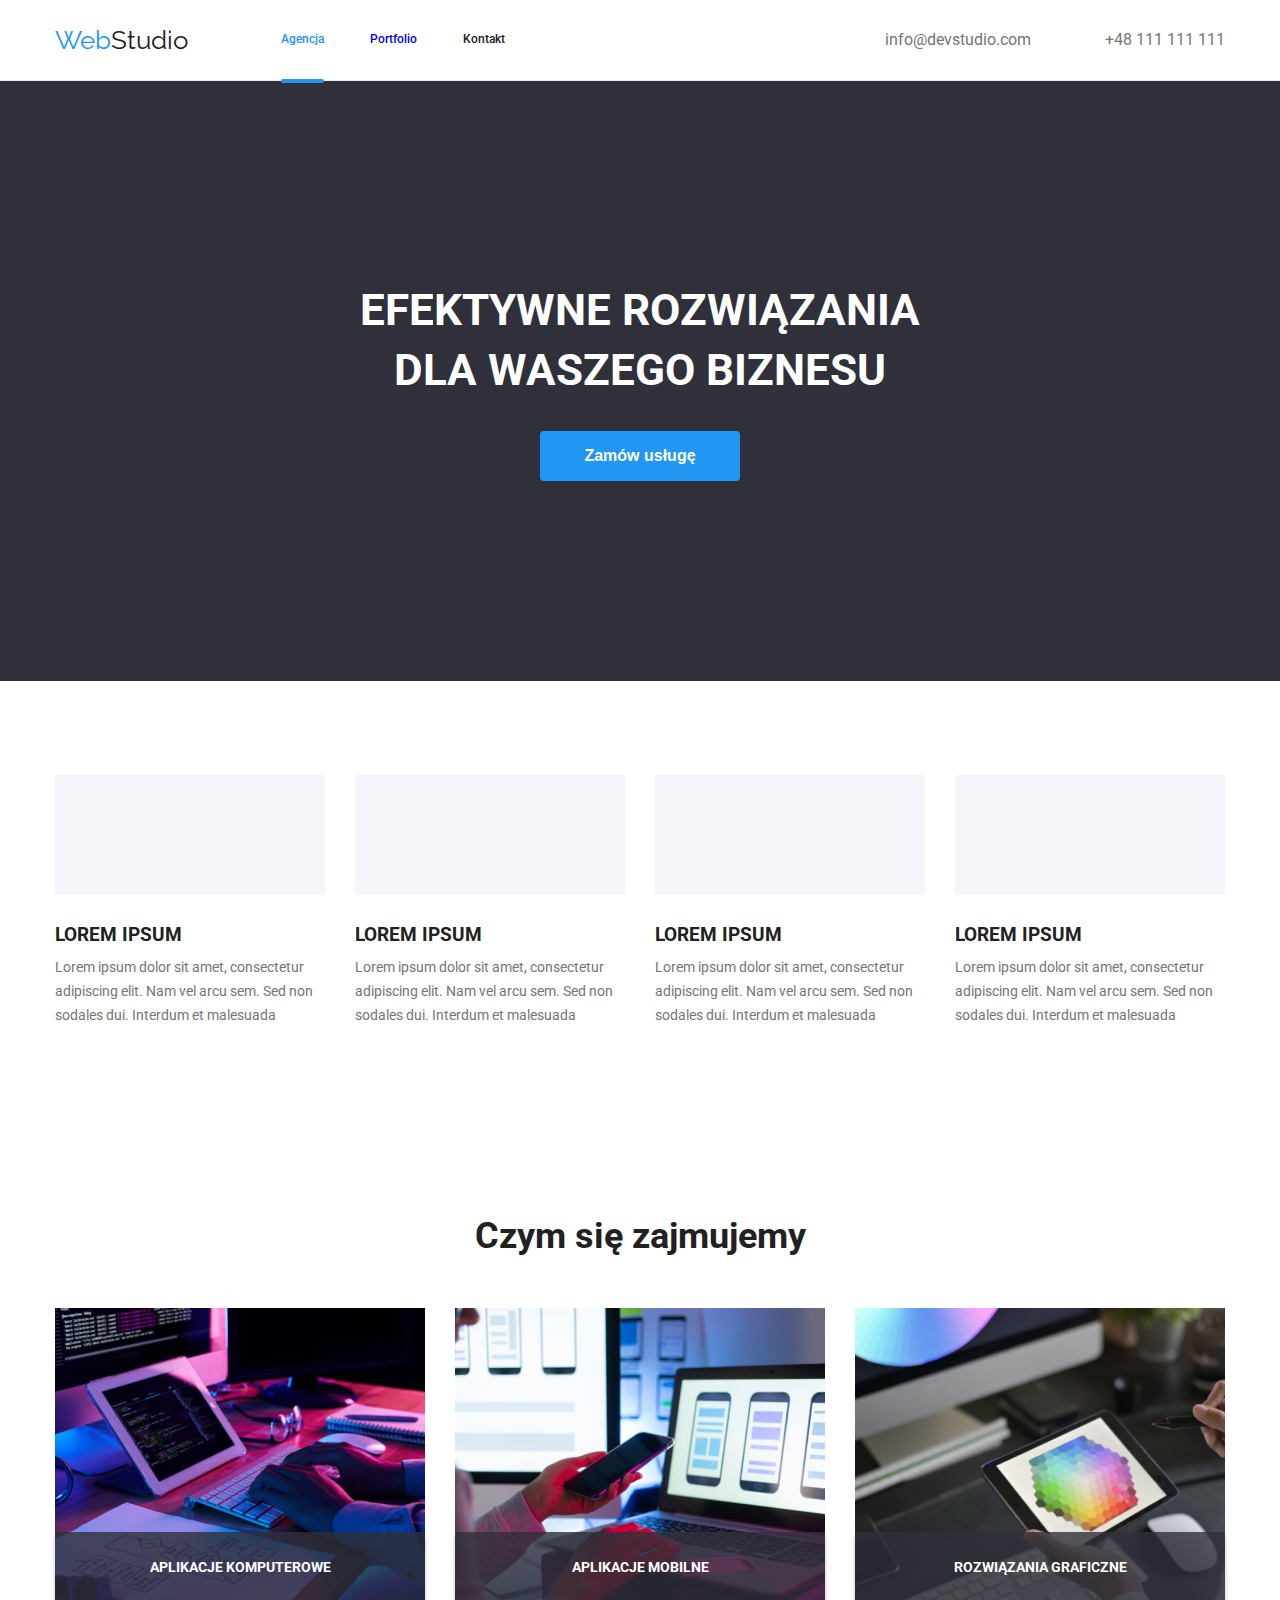
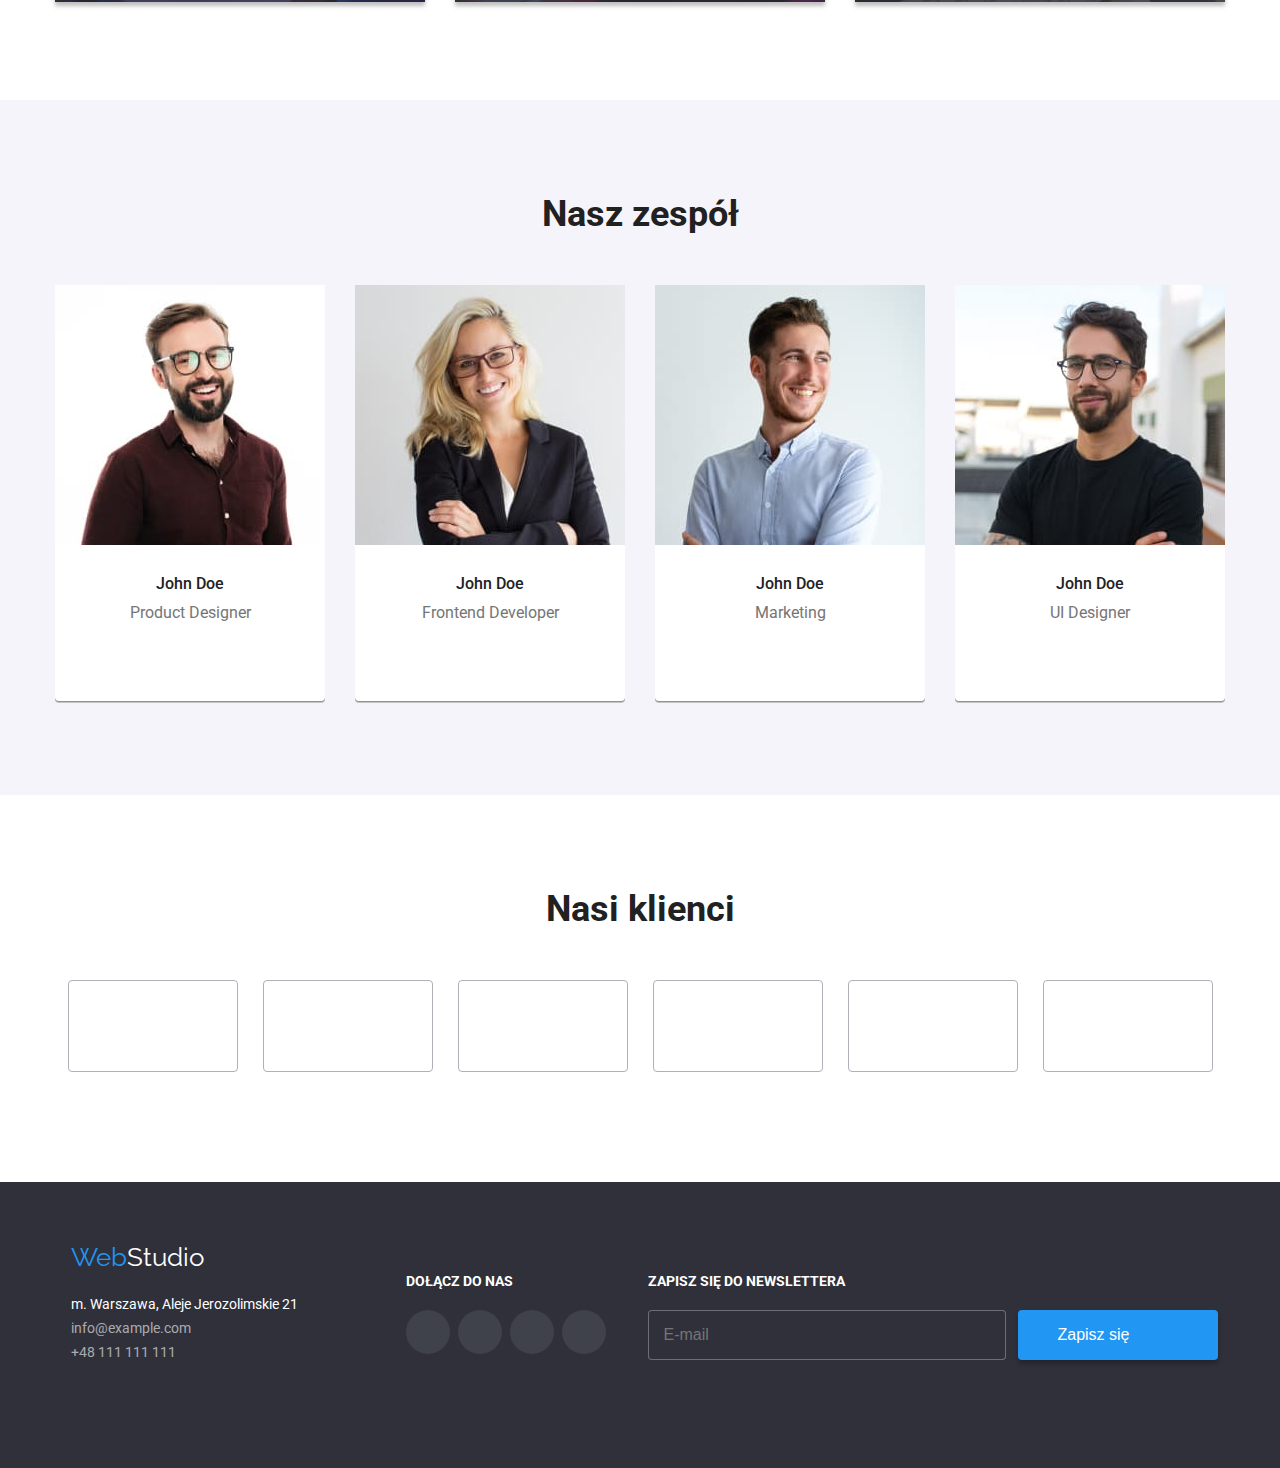
==== commit cb9d6589: "10.07" ====
--- a/index.html
+++ b/index.html
@@ -219,7 +219,18 @@
               <figure class="team__picture">
                 <img
                   class="team__img"
-                  src="https://raw.githubusercontent.com/LuizaRaczylo/goit-markup-hw-02/main/images/jd1.jpg"
+                  src="./images/Team/mobile/team1-450x460-1x.jpg"
+                  srcset="
+                    ./images/Team/mobile/team1-450x460-1x.jpg  450w,
+                    ./images/Team/mobile/team1-900x920@2x.jpg  900w,
+                    ./images/Team/Tablet/team1-345x374-1x.jpg  354w,
+                    ./images/Team/Tablet/team1-708x748@2x.jpg  708w,
+                    ./images/Team/desktop/team1-270x260-1x.jpg 270w,
+                    ./images/Team/desktop/team1-540x520@2x.jpg 540w
+                  "
+                  sizes="(min-width: 1200px) 270px,
+                        (min-width: 768px) calc(50vw - 30px),
+                        (min-width: 320px) calc(100vw - 30px)"
                   alt="Product Designer"
                   width="270"
                   height="260"
@@ -264,7 +275,18 @@
               <figure class="team__picture">
                 <img
                   class="team__img"
-                  src="https://raw.githubusercontent.com/LuizaRaczylo/goit-markup-hw-02/main/images/jd2.jpg"
+                  src="./images/Team/mobile/team2-450x460-1x.jpg"
+                  srcset="
+                    ./images/Team/mobile/team2-450x460-1x.jpg  450w,
+                    ./images/Team/mobile/team2-900x920@2x.jpg  900w,
+                    ./images/Team/Tablet/team2-345x374-1x.jpg  354w,
+                    ./images/Team/Tablet/team2-708x748@2x.jpg  708w,
+                    ./images/Team/desktop/team2-270x260-1x.jpg 270w,
+                    ./images/Team/desktop/team2-540x520@2x.jpg 540w
+                  "
+                  sizes="(min-width: 1200px) 270px,
+                        (min-width: 768px) calc(50vw - 30px),
+                        (min-width: 320px) calc(100vw - 30px)"
                   alt="Frontend Developer"
                   width="270"
                   height="260"
@@ -309,7 +331,18 @@
               <figure class="team__picture">
                 <img
                   class="team__img"
-                  src="https://raw.githubusercontent.com/LuizaRaczylo/goit-markup-hw-02/main/images/jd3.jpg"
+                  src="./images/Team/mobile/team3-450x460-1x.jpg"
+                  srcset="
+                    ./images/Team/mobile/team3-450x460-1x.jpg  450w,
+                    ./images/Team/mobile/team3-900x920@2x.jpg  900w,
+                    ./images/Team/Tablet/team3-345x374-1x.jpg  354w,
+                    ./images/Team/Tablet/team3-708x748@2x.jpg  708w,
+                    ./images/Team/desktop/team3-270x260-1x.jpg 270w,
+                    ./images/Team/desktop/team3-540x520@2x.jpg 540w
+                  "
+                  sizes="(min-width: 1200px) 270px,
+                        (min-width: 768px) calc(50vw - 30px),
+                        (min-width: 320px) calc(100vw - 30px)"
                   alt="Marketing"
                   width="270"
                   height="260"
@@ -354,7 +387,18 @@
               <figure class="team__picture">
                 <img
                   class="team__img"
-                  src="https://raw.githubusercontent.com/LuizaRaczylo/goit-markup-hw-02/main/images/jd4.jpg"
+                  src="./images/Team/mobile/team4-450x460-1x.jpg"
+                  srcset="
+                    ./images/Team/mobile/team4-450x460-1x.jpg  450w,
+                    ./images/Team/mobile/team4-900x920@2x.jpg  900w,
+                    ./images/Team/Tablet/team4-345x374-1x.jpg  354w,
+                    ./images/Team/Tablet/team4-708x748@2x.jpg  708w,
+                    ./images/Team/desktop/team4-270x260-1x.jpg 270w,
+                    ./images/Team/desktop/team4-540x520@2x.jpg 540w
+                  "
+                  sizes="(min-width: 1200px) 270px,
+                        (min-width: 768px) calc(50vw - 30px),
+                        (min-width: 320px) calc(100vw - 30px)"
                   alt="UI Designer"
                   width="270"
                   height="260"
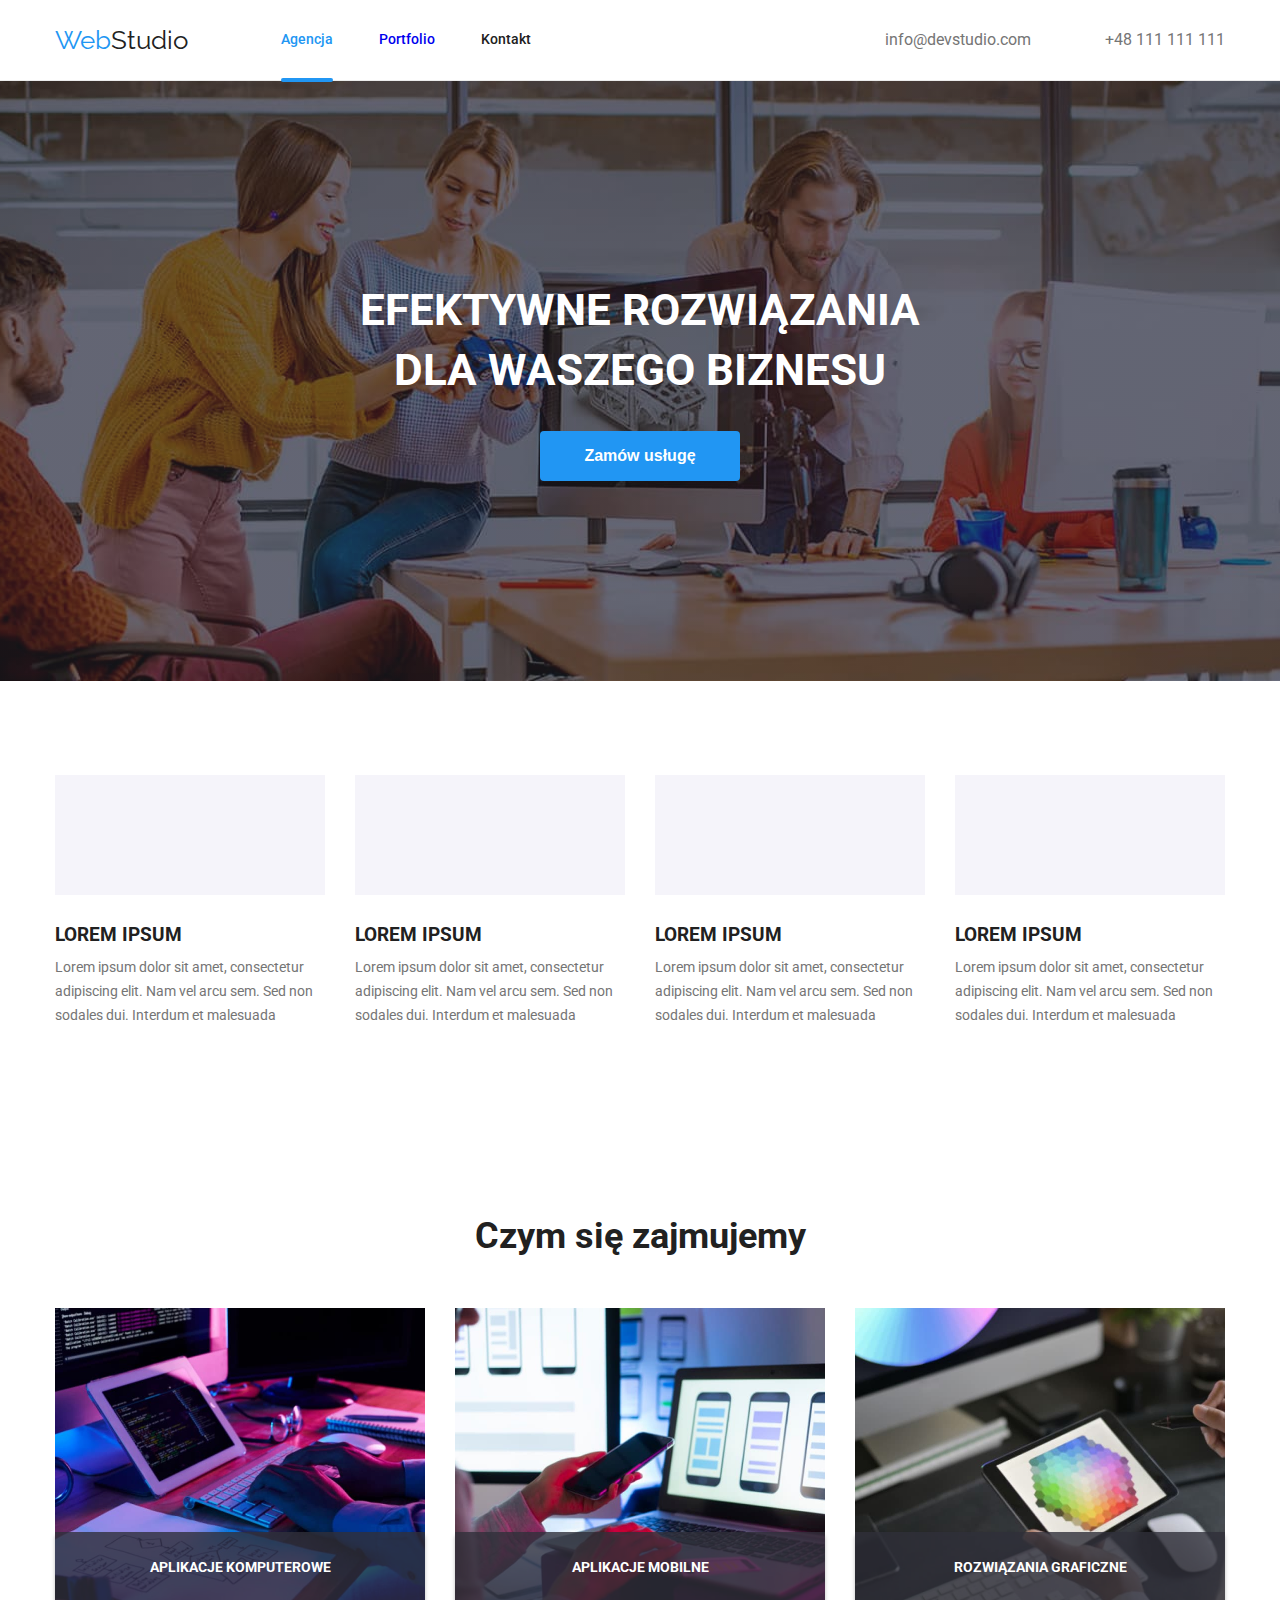
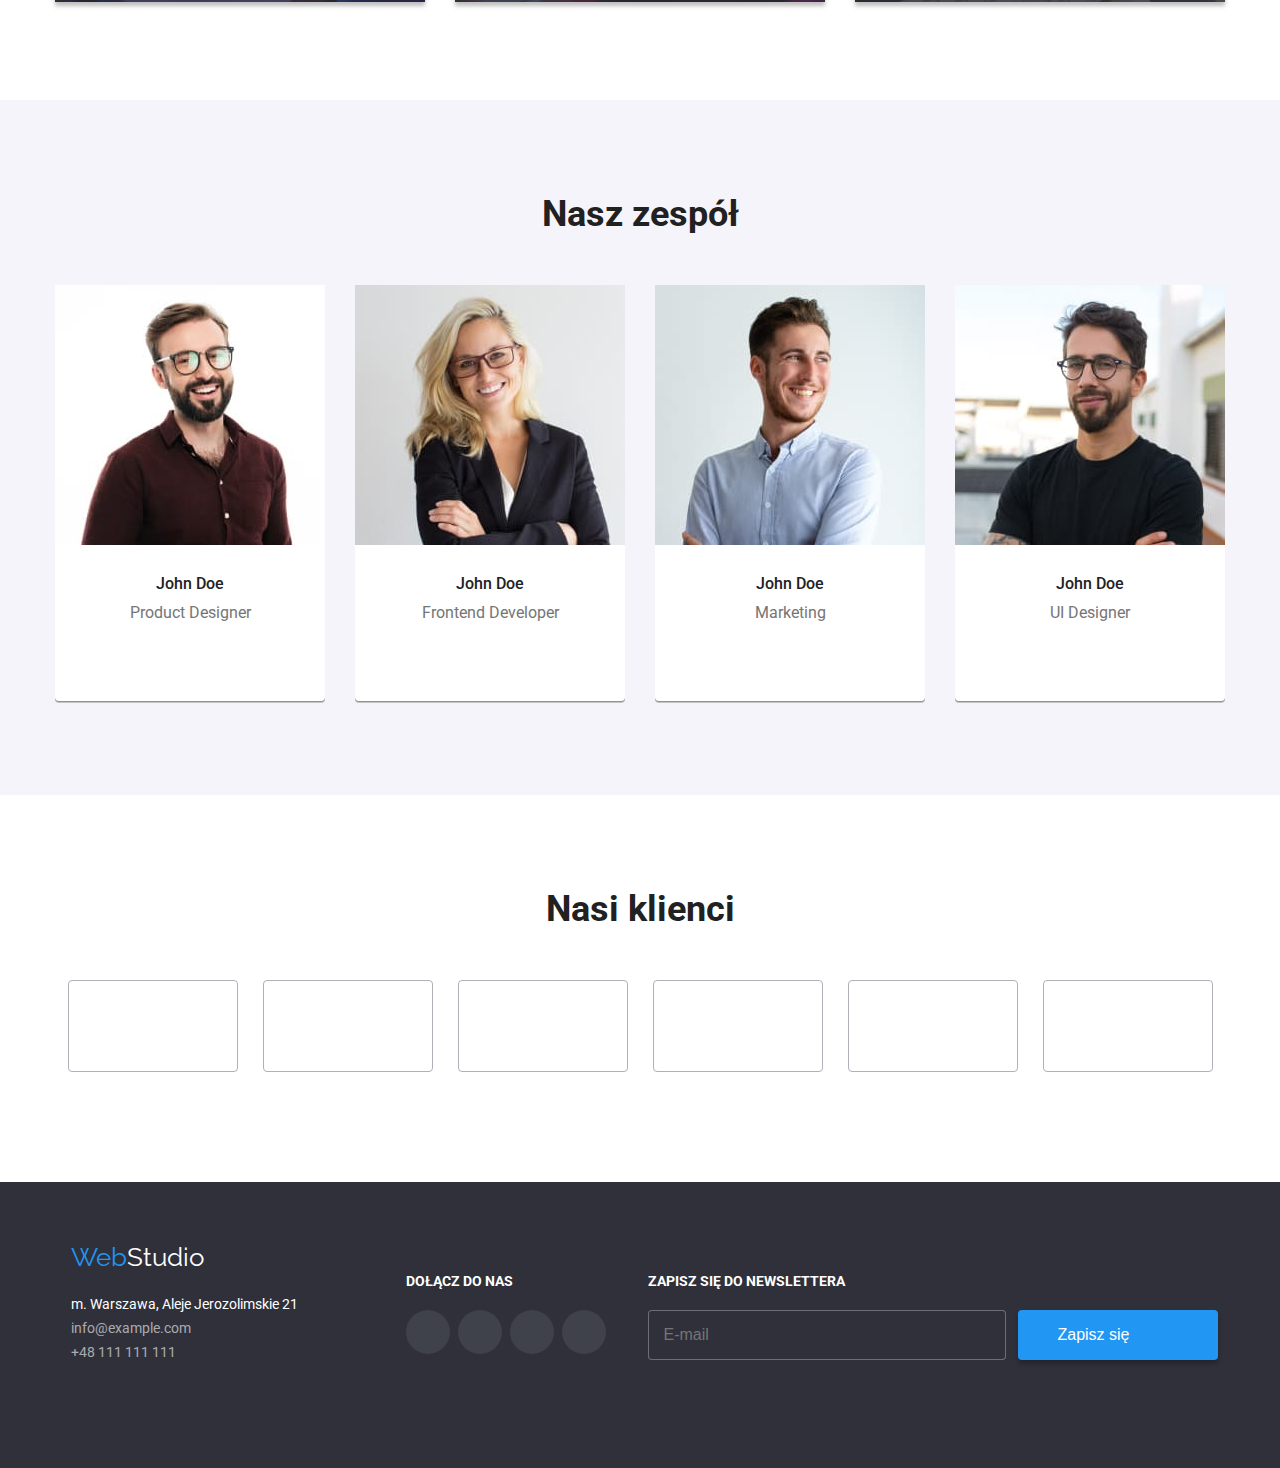
==== commit cc08add9: "12.07 v2" ====
--- a/index.html
+++ b/index.html
@@ -232,8 +232,6 @@
                         (min-width: 768px) calc(50vw - 30px),
                         (min-width: 320px) calc(100vw - 30px)"
                   alt="Product Designer"
-                  width="270"
-                  height="260"
                 />
                 <figcaption class="team__text">
                   <p class="team__name">John Doe</p>
@@ -288,8 +286,6 @@
                         (min-width: 768px) calc(50vw - 30px),
                         (min-width: 320px) calc(100vw - 30px)"
                   alt="Frontend Developer"
-                  width="270"
-                  height="260"
                 />
                 <figcaption class="team__text">
                   <p class="team__name">John Doe</p>
@@ -344,8 +340,6 @@
                         (min-width: 768px) calc(50vw - 30px),
                         (min-width: 320px) calc(100vw - 30px)"
                   alt="Marketing"
-                  width="270"
-                  height="260"
                 />
                 <figcaption class="team__text">
                   <p class="team__name">John Doe</p>
@@ -400,8 +394,6 @@
                         (min-width: 768px) calc(50vw - 30px),
                         (min-width: 320px) calc(100vw - 30px)"
                   alt="UI Designer"
-                  width="270"
-                  height="260"
                 />
                 <figcaption class="team__text">
                   <p class="team__name">John Doe</p>
--- a/css/main.min.css
+++ b/css/main.min.css
@@ -1 +1 @@
-.visually-hidden{position:absolute !important;clip:rect(1px 1px 1px 1px);clip:rect(1px, 1px, 1px, 1px);padding:0 !important;border:0 !important;height:1px !important;width:1px !important;overflow:hidden}*,*::before,*::after{box-sizing:border-box}body{font-family:"Roboto",sans-serif;color:#212121;margin:0}.link{text-decoration:none}.container{max-width:100%;margin:0 auto;padding-left:15px;padding-right:15px;position:relative}.container--specification{padding-bottom:0px}.container--offer{padding-bottom:60px}@media(min-width: 480px){.container{min-width:480px}}@media(min-width: 768px){.container{min-width:765px}}@media(min-width: 1200px){.container{width:1200px}.container--offer{padding-bottom:94px}}.section{padding-top:94px;padding-bottom:94px}.section__list{margin:0;padding:0;list-style-type:none;display:flex;justify-content:space-between;flex-flow:wrap}.section__title{font-size:36px;line-height:1.16;display:flex;justify-content:center;margin:0;padding-bottom:50px}.section__title--footer{color:#fff;font-size:14px;font-weight:700;line-height:1.14;margin-top:0;margin-bottom:20px}.transition{transition-duration:250ms;transition-timing-function:cubic-bezier(0.4, 0, 0.2, 1)}.backdrop{position:fixed;left:0;top:0;width:100%;height:100%;background-color:rgba(0,0,0,.2);transition:2000ms}.is-hidden{opacity:0;visibility:hidden;pointer-events:none}.modal{position:absolute;top:50%;left:50%;transform:translate(-50%, -50%);width:528px;min-height:581px;background-color:#fff;transition:2000ms}.close-btn{position:absolute;top:8px;right:8px;width:30px;height:30px;background-color:#fff;border:1px solid rgba(0,0,0,.1);border-radius:50%;cursor:pointer}.close-btn__icon{width:18px;height:18px;position:absolute;top:50%;left:50%;transform:translate(-50%, -50%)}.order-form__title{font-weight:700;font-size:20px;display:flex;justify-content:center;margin-top:40px;margin-bottom:12px}.order-form__part{display:block;width:448px;height:58px;margin-left:40px;margin-right:40px;margin-bottom:10px;position:relative;font-size:12px;color:#757575;line-height:1.17}.order-form__part:focus-within{fill:#2196f3}.order-form__part--comment{height:138px;margin-bottom:20px}.order-form__area{width:448px;height:40px;border:1px solid rgba(33,33,33,.2);border-radius:4px;margin-top:4px;padding-left:42px}.order-form__area:focus{outline:none;border:1px solid #2196f3;border-radius:4px}.order-form__icon{width:18px;height:18px;position:absolute;left:12px;bottom:11px}.order-form__text{resize:none;font-family:Roboto;font-size:12px;line-height:1.17;width:448px;height:120px;border:1px solid rgba(33,33,33,.2);border-radius:4px;margin-top:4px;padding:12px 16px}.order-form__text::placeholder{font-family:Roboto;font-size:12px;line-height:1.17;color:#757575;opacity:.5;position:absolute;top:12px;left:16px}.order-form__text:focus,.order-form__text:hover{outline:none;border:1px solid #2196f3;border-radius:4px}.policy-accept{font-size:14px;color:#757575;line-height:1.71;display:flex;justify-content:space-between;width:419px;height:24px;margin-left:auto;margin-right:auto;margin-bottom:30px}.policy-accept::before{content:"";display:inline-block;width:16px;height:15px;outline:1px solid #212121;margin-right:8px;cursor:pointer;transition:250ms cubic-bezier(0.4, 0, 0.2, 1)}.policy-accept__checkbox:checked+.policy-accept::before{background-color:#2196f3;outline:none;border:1px solid #2196f3;border-radius:2px;background-image:url(../images/checkbox.png);background-position:50% 50%;background-size:cover}.policy-accept__link{color:#2196f3}.policy-accept__link:visited{color:#2196f3}.header{margin-left:0;background:#fff;border-bottom:1px solid #ececec}.header-section{display:flex;align-items:center;justify-content:center;height:80px}.navigation{display:none;font-weight:500;font-size:14px;line-height:1.14;align-items:center}.navigation__item{color:#212121;margin-right:46px;position:relative}.navigation__link:visited{color:#212121}.navigation__link:hover,.navigation__link:focus{color:#2196f3}.navigation__link--activepage{color:#2196f3 !important}.navigation__link--activepage::after{content:"";width:100%;display:block;position:absolute;border-top:4px solid #2196f3;border-radius:2px;top:46px}@media(min-width: 768px){.navigation{display:flex;justify-content:center;margin-left:7.5em;width:100%;font-size:12px}}@media(min-width: 1200px){.navigation{margin-left:0}}.contact{align-items:center;justify-content:flex-end;margin-left:auto}.contact__item:hover svg,.contact__item:focus svg,.contact__item:visited svg{fill:#2196f3}.contact__icon{fill:#757575;margin-right:10px}.contact__icon--mail{width:16px;height:12px}.contact__icon--tel{width:10px;height:16px}.contact__link{color:#757575}.contact__link:visited{color:#757575}.contact__link:hover,.contact__link:focus{color:#2196f3}.contact.section__list{display:none}@media(min-width: 768px){.contact.section__list{display:flex;flex-wrap:wrap;width:25%;text-align:left}.contact__item{width:100%;line-height:1.5em}}@media(min-width: 1200px){.contact__item:first-child{margin-right:50px}.contact.section__list{display:flex;flex-wrap:nowrap;width:auto}.contact__item{width:auto}}.logo{font-family:"Raleway",sans-serif;font-size:26px;line-height:1.19;transition-property:color}.logo--color{color:#2196f3}@media(min-width: 1200px){.logo{margin-right:93px}}.header-section__logo{color:#212121;position:absolute;left:15px}.header-section__logo:hover,.header-section__logo:focus{color:#2196f3}@media(min-width: 768px){.header-section__logo{position:static}}.footer-contact__logo{color:#fff}.footer-contact__logo:hover,.footer-contact__logo:focus{color:#2196f3}.footer-contact__logo--light{color:#fff}.hamburger{position:absolute;right:15px;margin:0;padding:0;border:0;background-color:rgba(0,0,0,0);cursor:pointer}.hamburger:focus>.hamburger__container{box-shadow:0 0 2px 2px #2196f3}.hamburger:focus,.hamburger__container:focus{outline:none}.hamburger__container{display:flex;align-items:center;position:relative;width:25px;height:30px}.hamburger__bars{position:absolute;width:25px;height:3px;background-color:#212121;transition:transform 220ms ease-in-out}.hamburger__bars::before,.hamburger__bars::after{display:block;position:absolute;width:25px;height:3px;background-color:#212121;content:""}.hamburger__bars::before{top:-8px;transition:top 100ms 250ms ease-in,transform 220ms ease-in-out}.hamburger__bars::after{bottom:-8px;transition:bottom 100ms 250ms ease-in,transform 220ms ease-in-out}.hamburger__bars:hover{background-color:#2196f3}.hamburger__bars:hover::before,.hamburger__bars:hover::after{background-color:#2196f3}.hamburger--active .hamburger__bars{transform:rotate(225deg);transition:transform 220ms 120ms ease-in-out}.hamburger--active .hamburger__bars::before{top:0;transition:top 100ms ease-out}.hamburger--active .hamburger__bars::after{bottom:0;transform:rotate(-90deg);transition:bottom 100ms ease-out,transform 220ms 120ms ease-in-out}@media screen and (min-width: 768px){.hamburger{display:none}}.mobile-menu{position:relative;list-style:none;font-weight:500;font-size:14px;line-height:1.14;align-items:center}.mobile-menu__item{position:relative}.mobile-menu__link{color:#212121;font-size:3em;line-height:2em}.mobile-menu__link:hover{color:#2196f3}.mobile-overlay{position:fixed;top:0;left:0;right:0;bottom:0;background:#fff}.mobile-overlay__contacts{list-style:none;margin-top:5em}.mobile-overlay__item{font-size:2em;line-height:2em}.mobile-overlay__item--phone{color:#2196f3}.mobile-overlay__item--email{color:#757575}.mobile-overlay__social-list{font-size:1em;list-style:none;display:flex;flex-wrap:wrap}.mobile-overlay__social{color:#2196f3;list-style:none;padding:0 15px 0 0;line-height:1.5em}.mobile-overlay__social-link+.mobile-overlay__social-link{border-left:1px solid gray;padding:0 10px}.social-icon{width:20px;height:20px}.social-icon--team{fill:#afb1b8;transition-property:fill}.social-icon--footer{fill:#fff}.social-link{display:flex;justify-content:center;align-items:center;width:44px;height:44px;border-radius:50%}.social-link:hover svg,.social-link:focus svg{fill:#fff}.social-link:hover,.social-link:focus{background-color:#2196f3}.button{background-color:#2196f3;color:#fff;border:none;border-radius:4px;cursor:pointer;font-size:16px}.button:hover,.button:active,.button:focus{cursor:pointer}.button--banner{width:200px;height:50px;font-weight:700;line-height:1.875;margin-top:30px;margin-bottom:200px}.button--newsletter{width:200px;height:50px;margin:0 auto;padding:0;display:flex;justify-content:center;align-items:center;line-height:1.87;box-shadow:0px 4px 4px rgba(0,0,0,.25)}.button--filter{height:38px;color:#212121;background-color:#f5f4fa;font-family:Roboto;font-weight:500;padding:6px 22px;margin-right:8px;background:#f5f4fa;line-height:1.6;letter-spacing:.03em}.button--filter:hover,.button--filter:active{background-color:#2196f3;color:#fff;box-shadow:0px 3px 1px rgba(0,0,0,.1),0px 1px 2px rgba(0,0,0,.08),0px 2px 2px rgba(0,0,0,.12)}.button--policy{width:200px;height:50px;box-shadow:0px 4px 4px rgba(0,0,0,.15);font-weight:700;line-height:1.87;margin-left:164px;margin-right:164px}.banner{max-width:1600px;margin:0 auto;background-color:#2f303a;background-image:linear-gradient(rgba(47, 48, 58, 0.4), rgba(47, 48, 58, 0.4)),url("../images/background.jpg");background-repeat:no-repeat;background-size:1600px;background-position:center;display:flex;flex-direction:column;justify-content:center;align-items:center}.banner__title{font-size:44px;line-height:1.36;text-shadow:0px 4px 4px 0px #000 25%;max-width:600px;text-align:center;margin:0;padding-top:200px;color:#fff}.specification__list{justify-content:center;align-items:center}.specification__item{margin-right:15px;margin-left:15px}.specification__product{height:120px;background-color:#f5f4fa;display:flex;justify-content:center;align-items:center}.specification__icon{width:70px;height:70px}.specification__title{font-size:#757575;line-height:1.14;margin-top:30px;margin-bottom:10px}.specification__text{color:#757575;font-size:14px;line-height:1.71;margin:0 0 2em}@media screen and (min-width: 768px){.specification__item,.specification__product{width:270px}}@media screen and (min-width: 1200px){.section__list{flex-flow:nowrap}.specification__text{margin:0}}.assortment__item{position:relative}.assortment__label{font-weight:700;font-size:14px;width:370px;height:70px;color:#fff;background-color:rgba(47,48,58,.8);display:flex;justify-content:center;align-items:center;box-shadow:0px 4px 4px 0px rgba(0,0,0,.25);position:absolute;margin:0;bottom:4px}.container__assortment{display:block}@media(max-width: 1199px){.container--assortment{display:none}}.team{background-color:#f5f4fa}.team__item{margin:0 0 1em;width:100%;background-color:#fff;border-bottom-right-radius:4px;border-bottom-left-radius:4px;box-shadow:0px 2px rgba(0,0,0,.2),0px 1px rgba(0,0,0,.14),0px 1px rgba(0,0,0,.12)}.team__picture{margin:0}.team__img{display:block;width:100%;height:auto}.team__text{font-size:16px;line-height:1.17;text-align:center}.team__name{color:#212121;font-weight:500;padding-top:30px;margin-top:0;margin-bottom:10px}.team__duty{color:#757575;font-size:16px;margin-top:0}@media(min-width: 768px){.team__item{width:49%}}@media(min-width: 1200px){.team__item{width:270px;margin:0}}.team-social-list{margin-left:32px;margin-right:32px;padding-bottom:18px}.team-social-list__link{background-color:#fff}.clients__item{display:flex;justify-content:center;align-items:center;width:50%;margin-bottom:1em}.clients__icon{width:106px;height:60px}@media(min-width: 768px){.clients__item{width:33.33%}}.clients__link{display:flex;justify-content:center;align-items:center;width:90%;height:92px;border:1px solid #afb1b8;border-radius:4px;fill:#afb1b8;transition-property:fill,border}.clients__link:hover,.clients__link:focus{fill:#2196f3;border:1px solid #2196f3;cursor:pointer}@media(min-width: 1200px){.clients__link{width:170px}}.footer{background-color:#2f303a}.footer-section{padding-top:60px;padding-bottom:60px;margin-left:auto}.footer-contact{text-align:center}.footer-contact__list{display:block;padding-top:20px}.footer-contact__item{font-style:normal;font-size:14px;line-height:1.71}.footer-contact__item--light{color:#fff}.footer-contact__link{color:rgba(255,255,255,.6)}.footer-contact__link:hover,.footer-contact__link:focus{color:#2196f3}.footer-contact__link:visited{color:rgba(255,255,255,.6)}@media(min-width: 768px){.footer-contact{width:50%}.footer-section{flex-wrap:wrap;display:flex}}@media(min-width: 1200px){.footer-contact{text-align:left;width:30%;padding-left:1em}.footer-section{flex-wrap:nowrap}}.footer-join{width:206px;height:80px;text-align:center;margin:2em auto 0}.footer-join__list{align-items:center;width:200px;margin:0 auto}.footer-join__link{background-color:#3f414b;transition-property:background-color}@media(min-width: 768px){.footer-join{width:50%}}@media(min-width: 1200px){.footer-join{width:20%;text-align:left;margin:2em 0}.footer-join__list{margin:0}}.newsletter{min-height:86px;padding-top:12px;text-align:center;margin:2em auto}.newsletter__form{display:flex;flex-wrap:wrap;margin:1em auto}.newsletter__icon{width:24px;height:24px;margin-left:24px}.newsletter__box{width:100%;height:50px;border:1px solid rgba(255,255,255,.3);border-radius:4px;background:#2f303a;padding-left:15px;margin:1em auto}.newsletter__box::placeholder{font-size:16px;line-height:1.25;position:absolute;top:15px;left:15px}.newsletter__box:focus{outline:none;color:#fff}@media(min-width: 480px){.newsletter__form{width:358px}}@media(min-width: 768px){.newsletter__box{margin:0 0 12px 0}}@media(min-width: 1200px){.newsletter{text-align:left;padding-top:0}.newsletter__form{flex-wrap:nowrap;width:100%;margin:1em auto}.newsletter__box{margin:0 12px 0 0;width:358px}}.filter{display:flex;padding-top:3.75em;padding-bottom:2.5em;padding-left:.9375em;flex-wrap:wrap;justify-content:start;row-gap:.5em;column-gap:.9375em}@media(min-width: 768px){.filter{justify-content:center;margin-left:auto;margin-right:auto}}@media(min-width: 1200px){.filter{padding-top:5.875em;padding-bottom:2.125em}}.offer__list{list-style-type:none;display:block;padding:0}.offer__item{position:relative;width:100%;transition-property:box-shadow}.offer__item:hover,.offer__item:active{box-shadow:0px 1px 1px 0px rgba(0,0,0,.12),0px 4px 4px 0px rgba(0,0,0,.06),1px 4px 6px 0px rgba(0,0,0,.16);cursor:pointer}.offer__item:not(:last-child){margin-bottom:30px}.offer__picture{margin:0;position:relative;overflow:hidden}.offer__picture:hover .offer__overlay,.offer__picture:focus .offer__overlay{box-shadow:0px 4px 4px rgba(0,0,0,.25);transform:translatey(0%)}.offer__img{display:block;width:100%}.offer__overlay{position:absolute;top:0px;left:0px;background-color:rgba(33,150,243,.9);box-shadow:0px 4px 4px rgba(0,0,0,.25);color:#fff;width:100%;max-width:100%;height:294px;padding:77px 24px;transform:translatey(100%);transition:transform 250ms ease}.offer__overlay-text{font-size:18px}.offer__text{transform:translateY(0);background-color:#fff;padding:20px 24px;border:1px solid #eee}.offer__label{color:#212121;font-weight:700;font-size:18px;line-height:2}.offer__category{color:#757575;font-size:16px;line-height:1.875}@media(min-width: 768px){.offer__list{display:flex;justify-content:space-between;align-content:center;flex-wrap:wrap}.offer__item{flex-basis:calc((100% - 1.875em)/2)}.offer__overlay{padding:49px 45px 49px 24px}}@media(min-width: 1200px){.offer__item{flex-basis:calc((100% - 1.875em)/3)}}/*# sourceMappingURL=main.min.css.map */+.visually-hidden{position:absolute !important;clip:rect(1px 1px 1px 1px);clip:rect(1px, 1px, 1px, 1px);padding:0 !important;border:0 !important;height:1px !important;width:1px !important;overflow:hidden}*,*::before,*::after{box-sizing:border-box}body{font-family:"Roboto",sans-serif;color:#212121;margin:0}.link{text-decoration:none}.container{max-width:100%;margin:0 auto;padding-left:15px;padding-right:15px;position:relative}.container--specification{padding-bottom:0px}.container--offer{padding-bottom:60px}@media(min-width: 480px){.container{min-width:480px}}@media(min-width: 768px){.container{min-width:765px}}@media(min-width: 1200px){.container{width:1200px}.container--offer{padding-bottom:94px}}.section{padding-top:94px;padding-bottom:94px}.section__list{margin:0;padding:0;list-style-type:none;display:flex;justify-content:space-between;flex-flow:wrap}.section__title{font-size:36px;line-height:1.16;display:flex;justify-content:center;margin:0;padding-bottom:50px}.section__title--footer{color:#fff;font-size:14px;font-weight:700;line-height:1.14;margin-top:0;margin-bottom:20px}.transition{transition-duration:250ms;transition-timing-function:cubic-bezier(0.4, 0, 0.2, 1)}.backdrop{position:fixed;left:0;top:0;width:100%;height:100%;background-color:rgba(0,0,0,.2);transition:2000ms;display:flex;justify-content:center;align-items:center}.is-hidden{opacity:0;visibility:hidden;pointer-events:none}.modal{position:absolute;top:50%;left:50%;transform:translate(-50%, -50%);width:80%;max-height:609px;background-color:#fff;transition:2000ms}.close-btn{position:absolute;top:8px;right:8px;width:30px;height:30px;background-color:#fff;border:1px solid rgba(0,0,0,.1);border-radius:50%;cursor:pointer}.close-btn__icon{width:18px;height:18px;position:absolute;top:50%;left:50%;transform:translate(-50%, -50%)}.order-form__title{font-weight:700;font-size:20px;line-height:1.5;max-width:370px;text-align:center;display:flex;justify-content:center;margin-top:40px;margin-bottom:12px;margin-left:40px;margin-right:40px}.order-form__part{display:block;max-width:370px;margin-bottom:10px;position:relative;font-size:12px;color:#757575;line-height:1.17;margin-left:40px;margin-right:40px}.order-form__part:focus-within{fill:#2196f3}.order-form__area{display:block;width:100%;height:40px;border:1px solid rgba(33,33,33,.2);border-radius:4px;margin-top:4px;padding-left:42px}.order-form__area:focus{outline:none;border:1px solid #2196f3;border-radius:4px}.order-form__icon{width:18px;height:18px;position:absolute;left:12px;bottom:11px}.order-form__text{resize:none;font-family:Roboto;font-size:12px;line-height:1.17;width:100%;height:120px;border:1px solid rgba(33,33,33,.2);border-radius:4px;margin-top:4px;padding:12px 16px}.order-form__text::placeholder{font-family:Roboto;font-size:14px;line-height:1.17;color:#757575;opacity:.5;position:absolute;top:12px;left:16px}.order-form__text:focus,.order-form__text:hover{outline:none;border:1px solid #2196f3;border-radius:4px}.policy-accept{display:block;font-size:12px;color:#757575;line-height:1.71;max-width:346px;height:24px;margin-left:40px;margin-right:auto;margin-bottom:30px}.policy-accept::before{content:"";display:inline-block;width:16px;height:15px;outline:1px solid #212121;margin-right:8px;cursor:pointer;transition:250ms cubic-bezier(0.4, 0, 0.2, 1)}.policy-accept__checkbox:checked+.policy-accept::before{background-color:#2196f3;outline:none;border:1px solid #2196f3;border-radius:2px;background-image:url(../images/checkbox.png);background-position:50% 50%;background-size:cover}.policy-accept__link{color:#2196f3}.policy-accept__link:visited{color:#2196f3}@media(min-width: 768px){.modal{max-width:450px}}@media(min-width: 1200px){.modal{width:528px;min-height:581px}.order-form__title{max-width:448px}.order-form__part{max-width:448px;max-height:58px}.order-form__part--comment{max-height:138px}.order-form__area{max-width:448px}.order-form__text{max-width:448px}.order-form__text::placeholder{font-size:12px}.policy-accept{font-size:14px;max-width:419px;display:flex;justify-content:space-between;height:24px;margin-left:auto;margin-right:auto;margin-bottom:30px;padding-left:15px}}.header{margin-left:0;background:#fff;border-bottom:1px solid #ececec}.header-section{display:flex;align-items:center;justify-content:center;height:80px}.navigation{display:none;font-weight:500;font-size:14px;line-height:1.14;align-items:center}.navigation__item{color:#212121;margin-right:46px;position:relative}.navigation__link:visited{color:#212121}.navigation__link:hover,.navigation__link:focus{color:#2196f3}.navigation__link--activepage{color:#2196f3 !important}.navigation__link--activepage::after{content:"";width:100%;display:block;position:absolute;border-top:4px solid #2196f3;border-radius:2px;top:46px}@media(min-width: 768px){.navigation{display:flex;justify-content:center;margin-left:7.5em;width:100%}}@media(min-width: 1200px){.navigation{margin-left:0}}.contact{align-items:center;justify-content:flex-end;margin-left:auto}.contact__item:hover svg,.contact__item:focus svg,.contact__item:visited svg{fill:#2196f3}.contact__icon{fill:#757575;margin-right:10px}.contact__icon--mail{width:16px;height:12px}.contact__icon--tel{width:10px;height:16px}.contact__link{color:#757575}.contact__link:visited{color:#757575}.contact__link:hover,.contact__link:focus{color:#2196f3}.contact.section__list{display:none}@media(min-width: 768px){.contact.section__list{display:flex;flex-wrap:wrap;width:25%;text-align:left}.contact__item{width:100%;line-height:1.5em}}@media(min-width: 1200px){.contact__item:first-child{margin-right:50px}.contact.section__list{display:flex;flex-wrap:nowrap;width:auto}.contact__item{width:auto}}.logo{font-family:"Raleway",sans-serif;font-size:26px;line-height:1.19;transition-property:color}.logo--color{color:#2196f3}@media(min-width: 1200px){.logo{margin-right:93px}}.header-section__logo{color:#212121;position:absolute;left:15px}.header-section__logo:hover,.header-section__logo:focus{color:#2196f3}@media(min-width: 768px){.header-section__logo{position:static}}.footer-contact__logo{color:#fff}.footer-contact__logo:hover,.footer-contact__logo:focus{color:#2196f3}.footer-contact__logo--light{color:#fff}.hamburger{position:absolute;right:15px;margin:0;padding:0;border:0;background-color:rgba(0,0,0,0);cursor:pointer}.hamburger:focus>.hamburger__container{box-shadow:0 0 2px 2px #2196f3}.hamburger:focus,.hamburger__container:focus{outline:none}.hamburger__container{display:flex;align-items:center;position:relative;width:25px;height:30px}.hamburger__bars{position:absolute;width:25px;height:3px;background-color:#212121;z-index:1003;transition:transform 220ms ease-in-out}.hamburger__bars::before,.hamburger__bars::after{display:block;position:absolute;width:25px;height:3px;background-color:#212121;content:""}.hamburger__bars::before{top:-8px;transition:top 100ms 250ms ease-in,transform 220ms ease-in-out}.hamburger__bars::after{bottom:-8px;transition:bottom 100ms 250ms ease-in,transform 220ms ease-in-out}.hamburger__bars:hover{background-color:#2196f3}.hamburger__bars:hover::before,.hamburger__bars:hover::after{background-color:#2196f3}.hamburger--active .hamburger__bars{transform:rotate(225deg);transition:transform 220ms 120ms ease-in-out;z-index:1}.hamburger--active .hamburger__bars::before{top:0;transition:top 100ms ease-out}.hamburger--active .hamburger__bars::after{bottom:0;transform:rotate(-90deg);transition:bottom 100ms ease-out,transform 220ms 120ms ease-in-out}@media screen and (min-width: 768px){.hamburger{display:none}}.mobile-menu{position:relative;list-style:none;font-weight:500;font-size:14px;line-height:1.14;align-items:center}.mobile-menu__item{position:relative}.mobile-menu__link{color:#212121;font-size:3em;line-height:2em}.mobile-menu__link:hover{color:#2196f3}.mobile-overlay{position:fixed;top:0;left:0;right:0;bottom:0;background:#fff;box-shadow:0px 4px 8px rgba(0,0,0,.04),0px 2px 4px rgba(0,0,0,.08),0px 1px 3px rgba(0,0,0,.16);z-index:1}.mobile-overlay__contacts{list-style:none;margin-top:5em}.mobile-overlay__item{font-size:2em;line-height:2em}.mobile-overlay__item--phone{color:#2196f3}.mobile-overlay__item--email{color:#757575}.mobile-overlay__social-list{font-size:1em;list-style:none;display:flex;flex-wrap:wrap}.mobile-overlay__social{color:#2196f3;list-style:none;padding:0 15px 0 0;line-height:1.5em}.mobile-overlay__social-link+.mobile-overlay__social-link{border-left:1px solid gray;padding:0 10px}.social-icon{width:20px;height:20px}.social-icon--team{fill:#afb1b8;transition-property:fill}.social-icon--footer{fill:#fff}.social-link{display:flex;justify-content:center;align-items:center;width:44px;height:44px;border-radius:50%}.social-link:hover svg,.social-link:focus svg{fill:#fff}.social-link:hover,.social-link:focus{background-color:#2196f3}.button{background-color:#2196f3;color:#fff;border:none;border-radius:4px;cursor:pointer;font-size:16px}.button:hover,.button:active,.button:focus{cursor:pointer}.button--banner{width:200px;height:50px;font-weight:700;line-height:1.875;margin-top:30px;margin-bottom:118px}.button--newsletter{width:200px;height:50px;margin:0 auto;padding:0;display:flex;justify-content:center;align-items:center;line-height:1.87;box-shadow:0px 4px 4px rgba(0,0,0,.25)}.button--filter{height:38px;color:#212121;background-color:#f5f4fa;font-family:Roboto;font-weight:500;padding:6px 22px;margin-right:8px;background:#f5f4fa;line-height:1.6;letter-spacing:.03em}.button--filter:hover,.button--filter:active{background-color:#2196f3;color:#fff;box-shadow:0px 3px 1px rgba(0,0,0,.1),0px 1px 2px rgba(0,0,0,.08),0px 2px 2px rgba(0,0,0,.12)}.button--policy{display:block;width:200px;height:50px;box-shadow:0px 4px 4px rgba(0,0,0,.15);font-weight:700;line-height:1.87;margin-left:auto;margin-right:auto;margin-bottom:40px}@media(min-width: 1200px){.button--banner{margin-bottom:200px}}.banner{width:100%;margin:0 auto;background-color:#2f303a;background-image:linear-gradient(rgba(47, 48, 58, 0.4), rgba(47, 48, 58, 0.4)),url("../images/background/mobile/banner-mobile-480x400-1x.jpg");background-repeat:no-repeat;background-position:center;display:flex;flex-direction:column;justify-content:center;align-items:center}.banner__title{font-size:26px;line-height:1.61;text-shadow:0px 4px 4px 0px #000 25%;text-align:center;max-width:365px;margin:0;padding-top:118px;color:#fff}@media(min-width: 768px)and (max-width: 1199px){.banner{background-image:linear-gradient(rgba(47, 48, 58, 0.4), rgba(47, 48, 58, 0.4)),url("../images/background/tablet/banner-tablet-768x400-1x.jpg")}}@media(min-width: 1200px){.banner{background-image:linear-gradient(rgba(47, 48, 58, 0.4), rgba(47, 48, 58, 0.4)),url("../images/background/desktop/banner-desktop-1600x600-1x.jpg");max-width:1600px;max-height:600px}.banner__title{font-size:44px;line-height:1.36;max-width:600px;padding-top:200px}}@media screen and (-webkit-min-device-pixel-ratio: 2),screen and (min-resolution: 192dpi),screen and (min-resolution: 2dppx){.banner{background-image:linear-gradient(rgba(47, 48, 58, 0.4), rgba(47, 48, 58, 0.4)),url("../images/background/mobile/banner-mobile-960x800@2x.jpg")}}@media screen and (min-width: 768px)and (max-width: 1199px)and (-webkit-min-device-pixel-ratio: 2),screen and (min-width: 768px)and (max-width: 1199px)and (min-resolution: 192dpi),screen and (min-width: 768px)and (max-width: 1199px)and (min-resolution: 2dppx){.banner{background-image:linear-gradient(rgba(47, 48, 58, 0.4), rgba(47, 48, 58, 0.4)),url("../images/background/tablet/banner-tablet-1536x800@2x.jpg")}}@media screen and (min-width: 1200px)and (-webkit-min-device-pixel-ratio: 2),screen and (min-width: 1200px)and (min-resolution: 192dpi),screen and (min-width: 1200px)and (min-resolution: 2dppx){.banner{background-image:linear-gradient(rgba(47, 48, 58, 0.4), rgba(47, 48, 58, 0.4)),url("../images/background/desktop/banner-desktop-3200x1200@2x.jpg")}}.specification__list{justify-content:center;align-items:center}.specification__product{height:120px;background-color:#f5f4fa;display:flex;justify-content:center;align-items:center}.specification__icon{width:70px;height:70px}.specification__title{font-size:#757575;line-height:1.14;margin-top:30px;margin-bottom:10px}.specification__text{color:#757575;font-size:14px;line-height:1.71;margin:0 0 2em}@media screen and (min-width: 768px){.specification__list{flex-flow:wrap;gap:30px}.specification__item,.specification__product{max-width:354px}}@media screen and (min-width: 1200px){.section__list{flex-flow:nowrap}.specification__text{margin:0}}.assortment__item{position:relative}.assortment__label{font-weight:700;font-size:14px;width:370px;height:70px;color:#fff;background-color:rgba(47,48,58,.8);display:flex;justify-content:center;align-items:center;box-shadow:0px 4px 4px 0px rgba(0,0,0,.25);position:absolute;margin:0;bottom:4px}.container__assortment{display:block}@media(max-width: 1199px){.container--assortment{display:none}}.team{background-color:#f5f4fa}.team__item{margin:0 0 1.875em;width:100%;background-color:#fff;border-bottom-right-radius:4px;border-bottom-left-radius:4px;box-shadow:0px 2px rgba(0,0,0,.2),0px 1px rgba(0,0,0,.14),0px 1px rgba(0,0,0,.12)}.team__picture{margin:0}.team__img{display:block;width:100%;height:auto}.team__text{font-size:16px;line-height:1.17;text-align:center}.team__name{color:#212121;font-weight:500;padding-top:30px;margin-top:0;margin-bottom:10px}.team__duty{color:#757575;font-size:16px;margin-top:0}@media(min-width: 768px){.team__item{width:49%}}@media(min-width: 1200px){.team__item{width:270px;margin:0}}.team-social-list{margin-left:32px;margin-right:32px;padding-bottom:18px;justify-content:center}.team-social-list__link{background-color:#fff}.clients__item{display:flex;justify-content:center;align-items:center;width:50%;margin-bottom:1em}.clients__icon{max-width:106px;height:60px}@media(min-width: 768px){.clients__item{width:33.33%}}.clients__link{display:flex;justify-content:center;align-items:center;width:90%;height:92px;border:1px solid #afb1b8;border-radius:4px;fill:#afb1b8;transition-property:fill,border}.clients__link:hover,.clients__link:focus{fill:#2196f3;border:1px solid #2196f3;cursor:pointer}@media(min-width: 1200px){.clients__link{width:170px}}.footer{background-color:#2f303a}.footer-section{padding-top:60px;padding-bottom:60px;margin-left:auto}.footer-contact{text-align:center}.footer-contact__list{display:block;padding-top:20px}.footer-contact__item{font-style:normal;font-size:14px;line-height:1.71}.footer-contact__item--light{color:#fff}.footer-contact__link{color:rgba(255,255,255,.6)}.footer-contact__link:hover,.footer-contact__link:focus{color:#2196f3}.footer-contact__link:visited{color:rgba(255,255,255,.6)}@media(min-width: 768px){.footer-contact{width:50%}.footer-section{flex-wrap:wrap;display:flex}}@media(min-width: 1200px){.footer-contact{text-align:left;width:30%;padding-left:1em}.footer-section{flex-wrap:nowrap}}.footer-join{width:206px;height:80px;text-align:center;margin:2em auto 0}.footer-join__list{align-items:center;width:200px;margin:0 auto}.footer-join__link{background-color:#3f414b;transition-property:background-color}@media(min-width: 768px){.footer-join{width:50%}}@media(min-width: 1200px){.footer-join{width:20%;text-align:left;margin:2em 0}.footer-join__list{margin:0}}.newsletter{min-height:86px;padding-top:12px;text-align:center;margin:2em auto}.newsletter__form{display:flex;flex-wrap:wrap;margin:1em auto}.newsletter__icon{width:24px;height:24px;margin-left:24px}.newsletter__box{width:100%;height:50px;border:1px solid rgba(255,255,255,.3);border-radius:4px;background:#2f303a;padding-left:15px;margin:1em auto}.newsletter__box::placeholder{font-size:16px;line-height:1.25;position:absolute;top:15px;left:15px}.newsletter__box:focus{outline:none;color:#fff}@media(min-width: 480px){.newsletter__form{width:358px}}@media(min-width: 768px){.newsletter__box{margin:0 0 12px 0}}@media(min-width: 1200px){.newsletter{text-align:left;padding-top:0}.newsletter__form{flex-wrap:nowrap;width:100%;margin:1em auto}.newsletter__box{margin:0 12px 0 0;width:358px}}.filter{display:flex;padding-top:3.75em;padding-bottom:2.5em;padding-left:.9375em;flex-wrap:wrap;justify-content:start;row-gap:.5em;column-gap:.9375em}@media(min-width: 768px){.filter{justify-content:center;margin-left:auto;margin-right:auto}}@media(min-width: 1200px){.filter{padding-top:5.875em;padding-bottom:2.125em}}.offer__list{list-style-type:none;display:block;padding:0}.offer__item{position:relative;width:100%;transition-property:box-shadow}.offer__item:hover,.offer__item:active{box-shadow:0px 1px 1px 0px rgba(0,0,0,.12),0px 4px 4px 0px rgba(0,0,0,.06),1px 4px 6px 0px rgba(0,0,0,.16);cursor:pointer}.offer__item:not(:last-child){margin-bottom:30px}.offer__picture{margin:0;position:relative;overflow:hidden}.offer__picture:hover .offer__overlay,.offer__picture:focus .offer__overlay{box-shadow:0px 4px 4px rgba(0,0,0,.25);transform:translatey(0%)}.offer__img{display:block;width:100%}.offer__overlay{position:absolute;top:0px;left:0px;background-color:rgba(33,150,243,.9);box-shadow:0px 4px 4px rgba(0,0,0,.25);color:#fff;width:100%;max-width:100%;height:100%;padding:16px 24px;transform:translatey(100%);transition:transform 250ms ease}.offer__overlay-text{font-size:18px}.offer__text{transform:translateY(0);background-color:#fff;padding:20px 24px;border:1px solid #eee}.offer__label{color:#212121;font-weight:700;font-size:18px;line-height:2}.offer__category{color:#757575;font-size:16px;line-height:1.875;margin:0}@media(min-width: 768px){.offer__list{display:flex;justify-content:space-between;align-content:center;flex-wrap:wrap}.offer__item{flex-basis:calc((100% - 1.875em)/2)}.offer__overlay{padding:49px 45px 49px 24px}}@media(min-width: 1200px){.offer__item{flex-basis:calc((100% - 1.875em)/3)}}/*# sourceMappingURL=main.min.css.map */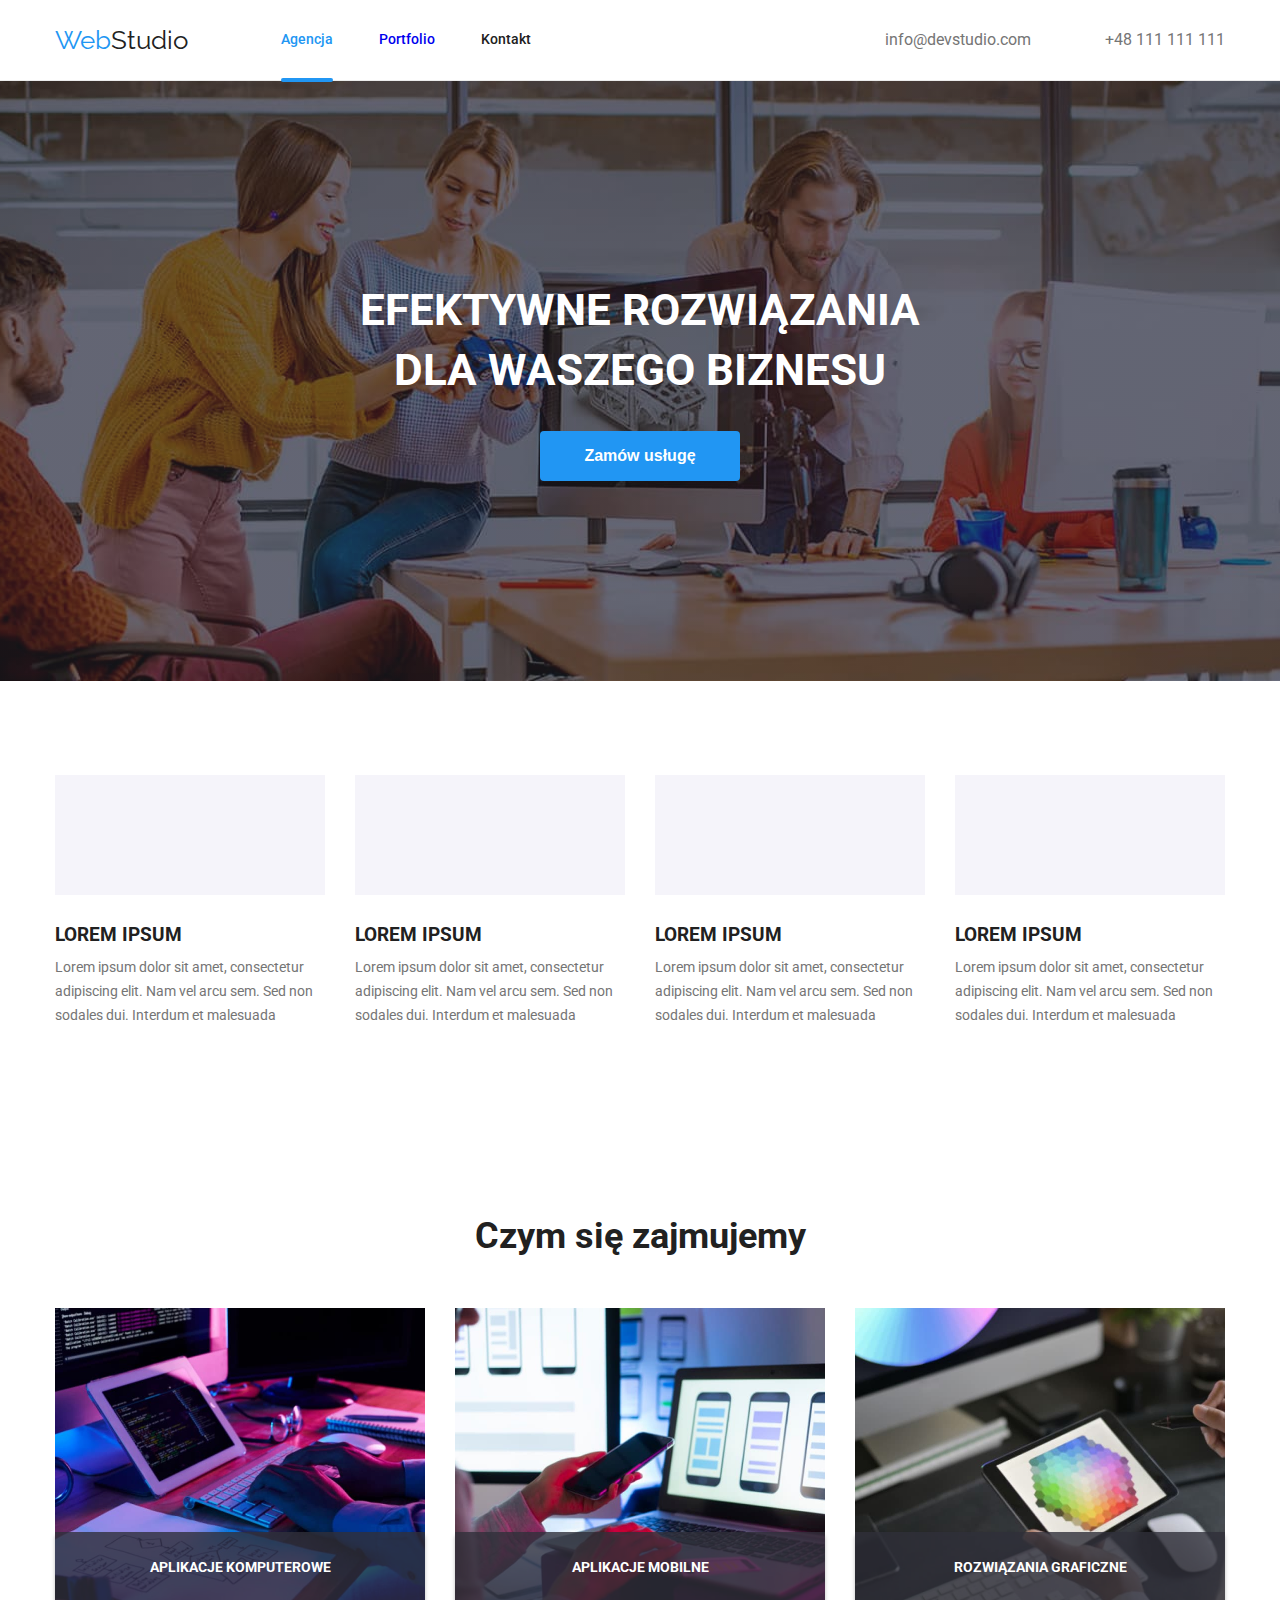
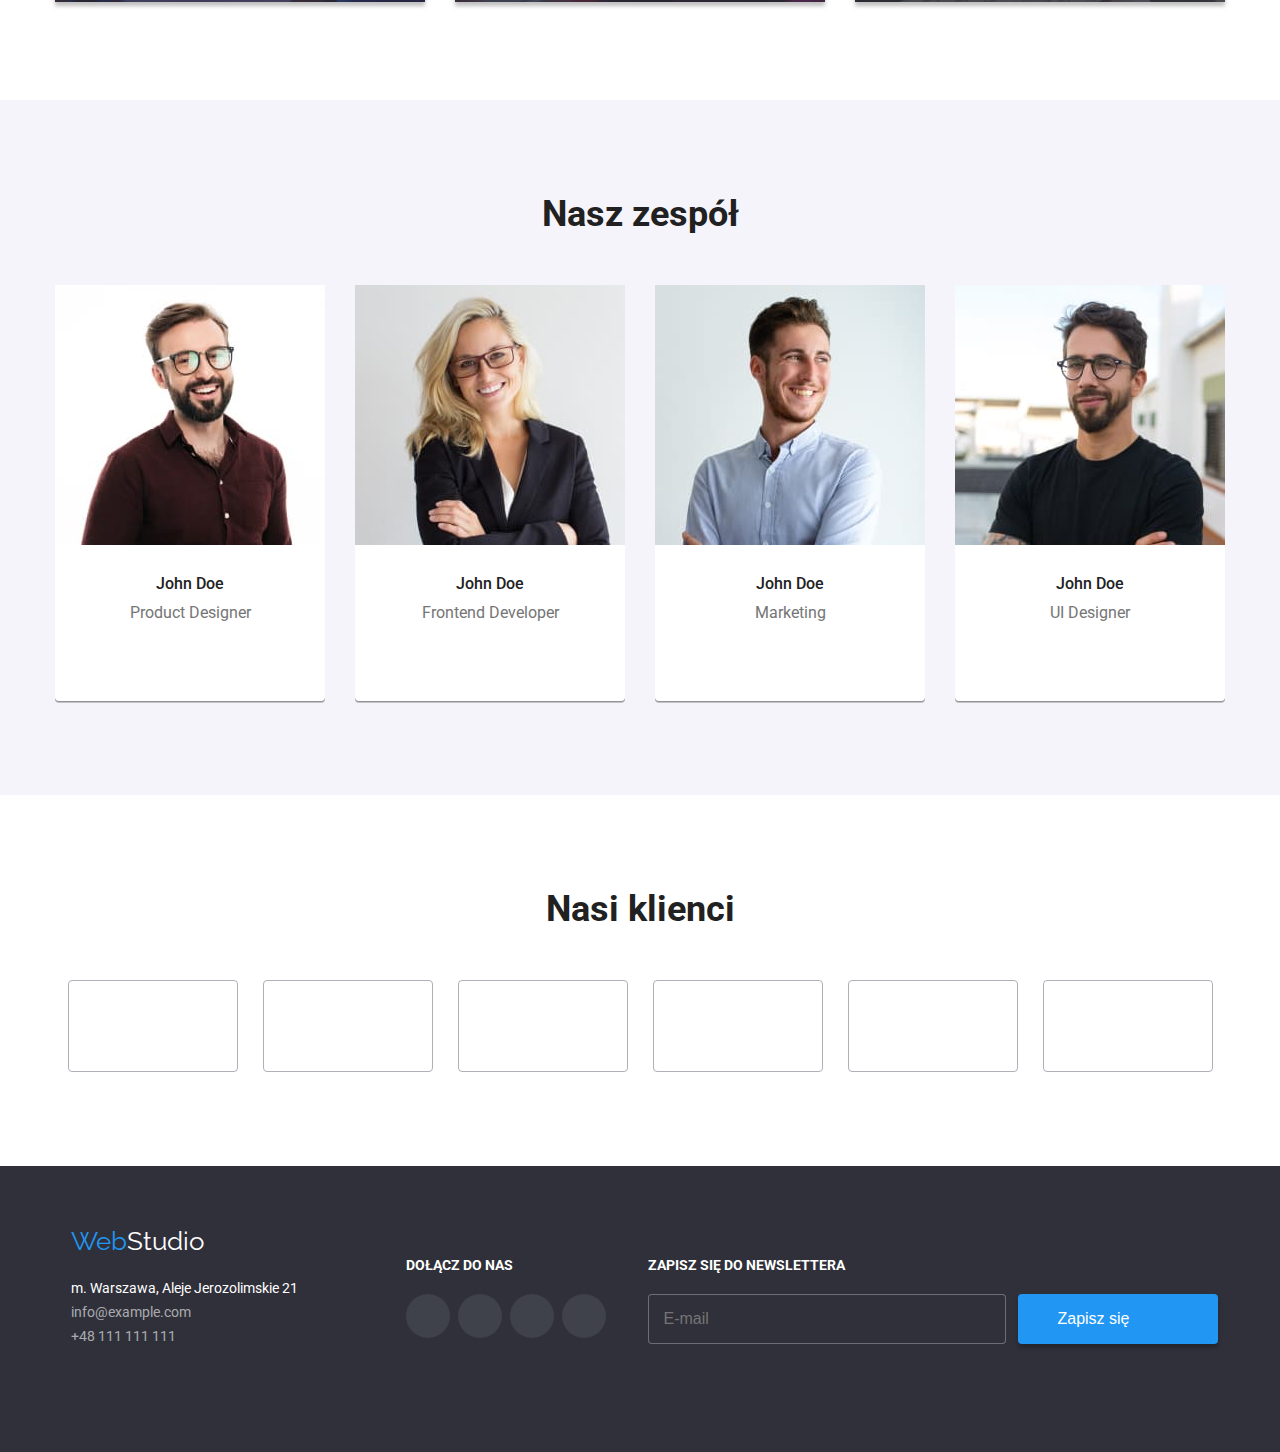
==== commit 098967d1: "13.07" ====
--- a/index.html
+++ b/index.html
@@ -434,7 +434,7 @@
           </ul>
         </div>
       </section>
-      <section class="section container">
+      <section class="section container clients">
         <h2 class="section__title">Nasi klienci</h2>
         <ul class="section__list">
           <li class="clients__item">
--- a/css/main.min.css
+++ b/css/main.min.css
@@ -1 +1 @@
-.visually-hidden{position:absolute !important;clip:rect(1px 1px 1px 1px);clip:rect(1px, 1px, 1px, 1px);padding:0 !important;border:0 !important;height:1px !important;width:1px !important;overflow:hidden}*,*::before,*::after{box-sizing:border-box}body{font-family:"Roboto",sans-serif;color:#212121;margin:0}.link{text-decoration:none}.container{max-width:100%;margin:0 auto;padding-left:15px;padding-right:15px;position:relative}.container--specification{padding-bottom:0px}.container--offer{padding-bottom:60px}@media(min-width: 480px){.container{min-width:480px}}@media(min-width: 768px){.container{min-width:765px}}@media(min-width: 1200px){.container{width:1200px}.container--offer{padding-bottom:94px}}.section{padding-top:94px;padding-bottom:94px}.section__list{margin:0;padding:0;list-style-type:none;display:flex;justify-content:space-between;flex-flow:wrap}.section__title{font-size:36px;line-height:1.16;display:flex;justify-content:center;margin:0;padding-bottom:50px}.section__title--footer{color:#fff;font-size:14px;font-weight:700;line-height:1.14;margin-top:0;margin-bottom:20px}.transition{transition-duration:250ms;transition-timing-function:cubic-bezier(0.4, 0, 0.2, 1)}.backdrop{position:fixed;left:0;top:0;width:100%;height:100%;background-color:rgba(0,0,0,.2);transition:2000ms;display:flex;justify-content:center;align-items:center}.is-hidden{opacity:0;visibility:hidden;pointer-events:none}.modal{position:absolute;top:50%;left:50%;transform:translate(-50%, -50%);width:80%;max-height:609px;background-color:#fff;transition:2000ms}.close-btn{position:absolute;top:8px;right:8px;width:30px;height:30px;background-color:#fff;border:1px solid rgba(0,0,0,.1);border-radius:50%;cursor:pointer}.close-btn__icon{width:18px;height:18px;position:absolute;top:50%;left:50%;transform:translate(-50%, -50%)}.order-form__title{font-weight:700;font-size:20px;line-height:1.5;max-width:370px;text-align:center;display:flex;justify-content:center;margin-top:40px;margin-bottom:12px;margin-left:40px;margin-right:40px}.order-form__part{display:block;max-width:370px;margin-bottom:10px;position:relative;font-size:12px;color:#757575;line-height:1.17;margin-left:40px;margin-right:40px}.order-form__part:focus-within{fill:#2196f3}.order-form__area{display:block;width:100%;height:40px;border:1px solid rgba(33,33,33,.2);border-radius:4px;margin-top:4px;padding-left:42px}.order-form__area:focus{outline:none;border:1px solid #2196f3;border-radius:4px}.order-form__icon{width:18px;height:18px;position:absolute;left:12px;bottom:11px}.order-form__text{resize:none;font-family:Roboto;font-size:12px;line-height:1.17;width:100%;height:120px;border:1px solid rgba(33,33,33,.2);border-radius:4px;margin-top:4px;padding:12px 16px}.order-form__text::placeholder{font-family:Roboto;font-size:14px;line-height:1.17;color:#757575;opacity:.5;position:absolute;top:12px;left:16px}.order-form__text:focus,.order-form__text:hover{outline:none;border:1px solid #2196f3;border-radius:4px}.policy-accept{display:block;font-size:12px;color:#757575;line-height:1.71;max-width:346px;height:24px;margin-left:40px;margin-right:auto;margin-bottom:30px}.policy-accept::before{content:"";display:inline-block;width:16px;height:15px;outline:1px solid #212121;margin-right:8px;cursor:pointer;transition:250ms cubic-bezier(0.4, 0, 0.2, 1)}.policy-accept__checkbox:checked+.policy-accept::before{background-color:#2196f3;outline:none;border:1px solid #2196f3;border-radius:2px;background-image:url(../images/checkbox.png);background-position:50% 50%;background-size:cover}.policy-accept__link{color:#2196f3}.policy-accept__link:visited{color:#2196f3}@media(min-width: 768px){.modal{max-width:450px}}@media(min-width: 1200px){.modal{width:528px;min-height:581px}.order-form__title{max-width:448px}.order-form__part{max-width:448px;max-height:58px}.order-form__part--comment{max-height:138px}.order-form__area{max-width:448px}.order-form__text{max-width:448px}.order-form__text::placeholder{font-size:12px}.policy-accept{font-size:14px;max-width:419px;display:flex;justify-content:space-between;height:24px;margin-left:auto;margin-right:auto;margin-bottom:30px;padding-left:15px}}.header{margin-left:0;background:#fff;border-bottom:1px solid #ececec}.header-section{display:flex;align-items:center;justify-content:center;height:80px}.navigation{display:none;font-weight:500;font-size:14px;line-height:1.14;align-items:center}.navigation__item{color:#212121;margin-right:46px;position:relative}.navigation__link:visited{color:#212121}.navigation__link:hover,.navigation__link:focus{color:#2196f3}.navigation__link--activepage{color:#2196f3 !important}.navigation__link--activepage::after{content:"";width:100%;display:block;position:absolute;border-top:4px solid #2196f3;border-radius:2px;top:46px}@media(min-width: 768px){.navigation{display:flex;justify-content:center;margin-left:7.5em;width:100%}}@media(min-width: 1200px){.navigation{margin-left:0}}.contact{align-items:center;justify-content:flex-end;margin-left:auto}.contact__item:hover svg,.contact__item:focus svg,.contact__item:visited svg{fill:#2196f3}.contact__icon{fill:#757575;margin-right:10px}.contact__icon--mail{width:16px;height:12px}.contact__icon--tel{width:10px;height:16px}.contact__link{color:#757575}.contact__link:visited{color:#757575}.contact__link:hover,.contact__link:focus{color:#2196f3}.contact.section__list{display:none}@media(min-width: 768px){.contact.section__list{display:flex;flex-wrap:wrap;width:25%;text-align:left}.contact__item{width:100%;line-height:1.5em}}@media(min-width: 1200px){.contact__item:first-child{margin-right:50px}.contact.section__list{display:flex;flex-wrap:nowrap;width:auto}.contact__item{width:auto}}.logo{font-family:"Raleway",sans-serif;font-size:26px;line-height:1.19;transition-property:color}.logo--color{color:#2196f3}@media(min-width: 1200px){.logo{margin-right:93px}}.header-section__logo{color:#212121;position:absolute;left:15px}.header-section__logo:hover,.header-section__logo:focus{color:#2196f3}@media(min-width: 768px){.header-section__logo{position:static}}.footer-contact__logo{color:#fff}.footer-contact__logo:hover,.footer-contact__logo:focus{color:#2196f3}.footer-contact__logo--light{color:#fff}.hamburger{position:absolute;right:15px;margin:0;padding:0;border:0;background-color:rgba(0,0,0,0);cursor:pointer}.hamburger:focus>.hamburger__container{box-shadow:0 0 2px 2px #2196f3}.hamburger:focus,.hamburger__container:focus{outline:none}.hamburger__container{display:flex;align-items:center;position:relative;width:25px;height:30px}.hamburger__bars{position:absolute;width:25px;height:3px;background-color:#212121;z-index:1003;transition:transform 220ms ease-in-out}.hamburger__bars::before,.hamburger__bars::after{display:block;position:absolute;width:25px;height:3px;background-color:#212121;content:""}.hamburger__bars::before{top:-8px;transition:top 100ms 250ms ease-in,transform 220ms ease-in-out}.hamburger__bars::after{bottom:-8px;transition:bottom 100ms 250ms ease-in,transform 220ms ease-in-out}.hamburger__bars:hover{background-color:#2196f3}.hamburger__bars:hover::before,.hamburger__bars:hover::after{background-color:#2196f3}.hamburger--active .hamburger__bars{transform:rotate(225deg);transition:transform 220ms 120ms ease-in-out;z-index:1}.hamburger--active .hamburger__bars::before{top:0;transition:top 100ms ease-out}.hamburger--active .hamburger__bars::after{bottom:0;transform:rotate(-90deg);transition:bottom 100ms ease-out,transform 220ms 120ms ease-in-out}@media screen and (min-width: 768px){.hamburger{display:none}}.mobile-menu{position:relative;list-style:none;font-weight:500;font-size:14px;line-height:1.14;align-items:center}.mobile-menu__item{position:relative}.mobile-menu__link{color:#212121;font-size:3em;line-height:2em}.mobile-menu__link:hover{color:#2196f3}.mobile-overlay{position:fixed;top:0;left:0;right:0;bottom:0;background:#fff;box-shadow:0px 4px 8px rgba(0,0,0,.04),0px 2px 4px rgba(0,0,0,.08),0px 1px 3px rgba(0,0,0,.16);z-index:1}.mobile-overlay__contacts{list-style:none;margin-top:5em}.mobile-overlay__item{font-size:2em;line-height:2em}.mobile-overlay__item--phone{color:#2196f3}.mobile-overlay__item--email{color:#757575}.mobile-overlay__social-list{font-size:1em;list-style:none;display:flex;flex-wrap:wrap}.mobile-overlay__social{color:#2196f3;list-style:none;padding:0 15px 0 0;line-height:1.5em}.mobile-overlay__social-link+.mobile-overlay__social-link{border-left:1px solid gray;padding:0 10px}.social-icon{width:20px;height:20px}.social-icon--team{fill:#afb1b8;transition-property:fill}.social-icon--footer{fill:#fff}.social-link{display:flex;justify-content:center;align-items:center;width:44px;height:44px;border-radius:50%}.social-link:hover svg,.social-link:focus svg{fill:#fff}.social-link:hover,.social-link:focus{background-color:#2196f3}.button{background-color:#2196f3;color:#fff;border:none;border-radius:4px;cursor:pointer;font-size:16px}.button:hover,.button:active,.button:focus{cursor:pointer}.button--banner{width:200px;height:50px;font-weight:700;line-height:1.875;margin-top:30px;margin-bottom:118px}.button--newsletter{width:200px;height:50px;margin:0 auto;padding:0;display:flex;justify-content:center;align-items:center;line-height:1.87;box-shadow:0px 4px 4px rgba(0,0,0,.25)}.button--filter{height:38px;color:#212121;background-color:#f5f4fa;font-family:Roboto;font-weight:500;padding:6px 22px;margin-right:8px;background:#f5f4fa;line-height:1.6;letter-spacing:.03em}.button--filter:hover,.button--filter:active{background-color:#2196f3;color:#fff;box-shadow:0px 3px 1px rgba(0,0,0,.1),0px 1px 2px rgba(0,0,0,.08),0px 2px 2px rgba(0,0,0,.12)}.button--policy{display:block;width:200px;height:50px;box-shadow:0px 4px 4px rgba(0,0,0,.15);font-weight:700;line-height:1.87;margin-left:auto;margin-right:auto;margin-bottom:40px}@media(min-width: 1200px){.button--banner{margin-bottom:200px}}.banner{width:100%;margin:0 auto;background-color:#2f303a;background-image:linear-gradient(rgba(47, 48, 58, 0.4), rgba(47, 48, 58, 0.4)),url("../images/background/mobile/banner-mobile-480x400-1x.jpg");background-repeat:no-repeat;background-position:center;display:flex;flex-direction:column;justify-content:center;align-items:center}.banner__title{font-size:26px;line-height:1.61;text-shadow:0px 4px 4px 0px #000 25%;text-align:center;max-width:365px;margin:0;padding-top:118px;color:#fff}@media(min-width: 768px)and (max-width: 1199px){.banner{background-image:linear-gradient(rgba(47, 48, 58, 0.4), rgba(47, 48, 58, 0.4)),url("../images/background/tablet/banner-tablet-768x400-1x.jpg")}}@media(min-width: 1200px){.banner{background-image:linear-gradient(rgba(47, 48, 58, 0.4), rgba(47, 48, 58, 0.4)),url("../images/background/desktop/banner-desktop-1600x600-1x.jpg");max-width:1600px;max-height:600px}.banner__title{font-size:44px;line-height:1.36;max-width:600px;padding-top:200px}}@media screen and (-webkit-min-device-pixel-ratio: 2),screen and (min-resolution: 192dpi),screen and (min-resolution: 2dppx){.banner{background-image:linear-gradient(rgba(47, 48, 58, 0.4), rgba(47, 48, 58, 0.4)),url("../images/background/mobile/banner-mobile-960x800@2x.jpg")}}@media screen and (min-width: 768px)and (max-width: 1199px)and (-webkit-min-device-pixel-ratio: 2),screen and (min-width: 768px)and (max-width: 1199px)and (min-resolution: 192dpi),screen and (min-width: 768px)and (max-width: 1199px)and (min-resolution: 2dppx){.banner{background-image:linear-gradient(rgba(47, 48, 58, 0.4), rgba(47, 48, 58, 0.4)),url("../images/background/tablet/banner-tablet-1536x800@2x.jpg")}}@media screen and (min-width: 1200px)and (-webkit-min-device-pixel-ratio: 2),screen and (min-width: 1200px)and (min-resolution: 192dpi),screen and (min-width: 1200px)and (min-resolution: 2dppx){.banner{background-image:linear-gradient(rgba(47, 48, 58, 0.4), rgba(47, 48, 58, 0.4)),url("../images/background/desktop/banner-desktop-3200x1200@2x.jpg")}}.specification__list{justify-content:center;align-items:center}.specification__product{height:120px;background-color:#f5f4fa;display:flex;justify-content:center;align-items:center}.specification__icon{width:70px;height:70px}.specification__title{font-size:#757575;line-height:1.14;margin-top:30px;margin-bottom:10px}.specification__text{color:#757575;font-size:14px;line-height:1.71;margin:0 0 2em}@media screen and (min-width: 768px){.specification__list{flex-flow:wrap;gap:30px}.specification__item,.specification__product{max-width:354px}}@media screen and (min-width: 1200px){.section__list{flex-flow:nowrap}.specification__text{margin:0}}.assortment__item{position:relative}.assortment__label{font-weight:700;font-size:14px;width:370px;height:70px;color:#fff;background-color:rgba(47,48,58,.8);display:flex;justify-content:center;align-items:center;box-shadow:0px 4px 4px 0px rgba(0,0,0,.25);position:absolute;margin:0;bottom:4px}.container__assortment{display:block}@media(max-width: 1199px){.container--assortment{display:none}}.team{background-color:#f5f4fa}.team__item{margin:0 0 1.875em;width:100%;background-color:#fff;border-bottom-right-radius:4px;border-bottom-left-radius:4px;box-shadow:0px 2px rgba(0,0,0,.2),0px 1px rgba(0,0,0,.14),0px 1px rgba(0,0,0,.12)}.team__picture{margin:0}.team__img{display:block;width:100%;height:auto}.team__text{font-size:16px;line-height:1.17;text-align:center}.team__name{color:#212121;font-weight:500;padding-top:30px;margin-top:0;margin-bottom:10px}.team__duty{color:#757575;font-size:16px;margin-top:0}@media(min-width: 768px){.team__item{width:49%}}@media(min-width: 1200px){.team__item{width:270px;margin:0}}.team-social-list{margin-left:32px;margin-right:32px;padding-bottom:18px;justify-content:center}.team-social-list__link{background-color:#fff}.clients__item{display:flex;justify-content:center;align-items:center;width:50%;margin-bottom:1em}.clients__icon{max-width:106px;height:60px}@media(min-width: 768px){.clients__item{width:33.33%}}.clients__link{display:flex;justify-content:center;align-items:center;width:90%;height:92px;border:1px solid #afb1b8;border-radius:4px;fill:#afb1b8;transition-property:fill,border}.clients__link:hover,.clients__link:focus{fill:#2196f3;border:1px solid #2196f3;cursor:pointer}@media(min-width: 1200px){.clients__link{width:170px}}.footer{background-color:#2f303a}.footer-section{padding-top:60px;padding-bottom:60px;margin-left:auto}.footer-contact{text-align:center}.footer-contact__list{display:block;padding-top:20px}.footer-contact__item{font-style:normal;font-size:14px;line-height:1.71}.footer-contact__item--light{color:#fff}.footer-contact__link{color:rgba(255,255,255,.6)}.footer-contact__link:hover,.footer-contact__link:focus{color:#2196f3}.footer-contact__link:visited{color:rgba(255,255,255,.6)}@media(min-width: 768px){.footer-contact{width:50%}.footer-section{flex-wrap:wrap;display:flex}}@media(min-width: 1200px){.footer-contact{text-align:left;width:30%;padding-left:1em}.footer-section{flex-wrap:nowrap}}.footer-join{width:206px;height:80px;text-align:center;margin:2em auto 0}.footer-join__list{align-items:center;width:200px;margin:0 auto}.footer-join__link{background-color:#3f414b;transition-property:background-color}@media(min-width: 768px){.footer-join{width:50%}}@media(min-width: 1200px){.footer-join{width:20%;text-align:left;margin:2em 0}.footer-join__list{margin:0}}.newsletter{min-height:86px;padding-top:12px;text-align:center;margin:2em auto}.newsletter__form{display:flex;flex-wrap:wrap;margin:1em auto}.newsletter__icon{width:24px;height:24px;margin-left:24px}.newsletter__box{width:100%;height:50px;border:1px solid rgba(255,255,255,.3);border-radius:4px;background:#2f303a;padding-left:15px;margin:1em auto}.newsletter__box::placeholder{font-size:16px;line-height:1.25;position:absolute;top:15px;left:15px}.newsletter__box:focus{outline:none;color:#fff}@media(min-width: 480px){.newsletter__form{width:358px}}@media(min-width: 768px){.newsletter__box{margin:0 0 12px 0}}@media(min-width: 1200px){.newsletter{text-align:left;padding-top:0}.newsletter__form{flex-wrap:nowrap;width:100%;margin:1em auto}.newsletter__box{margin:0 12px 0 0;width:358px}}.filter{display:flex;padding-top:3.75em;padding-bottom:2.5em;padding-left:.9375em;flex-wrap:wrap;justify-content:start;row-gap:.5em;column-gap:.9375em}@media(min-width: 768px){.filter{justify-content:center;margin-left:auto;margin-right:auto}}@media(min-width: 1200px){.filter{padding-top:5.875em;padding-bottom:2.125em}}.offer__list{list-style-type:none;display:block;padding:0}.offer__item{position:relative;width:100%;transition-property:box-shadow}.offer__item:hover,.offer__item:active{box-shadow:0px 1px 1px 0px rgba(0,0,0,.12),0px 4px 4px 0px rgba(0,0,0,.06),1px 4px 6px 0px rgba(0,0,0,.16);cursor:pointer}.offer__item:not(:last-child){margin-bottom:30px}.offer__picture{margin:0;position:relative;overflow:hidden}.offer__picture:hover .offer__overlay,.offer__picture:focus .offer__overlay{box-shadow:0px 4px 4px rgba(0,0,0,.25);transform:translatey(0%)}.offer__img{display:block;width:100%}.offer__overlay{position:absolute;top:0px;left:0px;background-color:rgba(33,150,243,.9);box-shadow:0px 4px 4px rgba(0,0,0,.25);color:#fff;width:100%;max-width:100%;height:100%;padding:16px 24px;transform:translatey(100%);transition:transform 250ms ease}.offer__overlay-text{font-size:18px}.offer__text{transform:translateY(0);background-color:#fff;padding:20px 24px;border:1px solid #eee}.offer__label{color:#212121;font-weight:700;font-size:18px;line-height:2}.offer__category{color:#757575;font-size:16px;line-height:1.875;margin:0}@media(min-width: 768px){.offer__list{display:flex;justify-content:space-between;align-content:center;flex-wrap:wrap}.offer__item{flex-basis:calc((100% - 1.875em)/2)}.offer__overlay{padding:49px 45px 49px 24px}}@media(min-width: 1200px){.offer__item{flex-basis:calc((100% - 1.875em)/3)}}/*# sourceMappingURL=main.min.css.map */+.visually-hidden{position:absolute !important;clip:rect(1px 1px 1px 1px);clip:rect(1px, 1px, 1px, 1px);padding:0 !important;border:0 !important;height:1px !important;width:1px !important;overflow:hidden}*,*::before,*::after{box-sizing:border-box}body{font-family:"Roboto",sans-serif;color:#212121;margin:0}.link{text-decoration:none}.container{max-width:100%;margin:0 auto;padding-left:15px;padding-right:15px;position:relative}.container--specification{padding-bottom:0px}.container--offer{padding-bottom:60px}@media(min-width: 480px){.container{min-width:480px}}@media(min-width: 768px){.container{min-width:765px}}@media(min-width: 1200px){.container{width:1200px}.container--offer{padding-bottom:94px}}.section{padding-top:60px;padding-bottom:60px}.section__list{margin:0;padding:0;list-style-type:none;display:flex;justify-content:space-between;flex-flow:wrap}.section__title{font-size:36px;line-height:1.16;display:flex;justify-content:center;margin:0;padding-bottom:50px}.section__title--footer{color:#fff;font-size:14px;font-weight:700;line-height:1.14;margin-top:0;margin-bottom:20px}@media(min-width: 1200px){.section{padding-top:94px;padding-bottom:94px}}.transition{transition-duration:250ms;transition-timing-function:cubic-bezier(0.4, 0, 0.2, 1)}.backdrop{position:fixed;left:0;top:0;width:100%;height:100%;background-color:rgba(0,0,0,.2);transition:2000ms;display:flex;justify-content:center;align-items:center}.is-hidden{opacity:0;visibility:hidden;pointer-events:none}.modal{position:absolute;top:50%;left:50%;transform:translate(-50%, -50%);width:80%;max-height:609px;background-color:#fff;transition:2000ms}.close-btn{position:absolute;top:8px;right:8px;width:30px;height:30px;background-color:#fff;border:1px solid rgba(0,0,0,.1);border-radius:50%;cursor:pointer}.close-btn__icon{width:18px;height:18px;position:absolute;top:50%;left:50%;transform:translate(-50%, -50%)}.order-form__title{font-weight:700;font-size:20px;line-height:1.5;max-width:370px;text-align:center;display:flex;justify-content:center;margin-top:40px;margin-bottom:12px;margin-left:40px;margin-right:40px}.order-form__part{display:block;max-width:370px;margin-bottom:10px;position:relative;font-size:12px;color:#757575;line-height:1.17;margin-left:40px;margin-right:40px}.order-form__part:focus-within{fill:#2196f3}.order-form__area{display:block;width:100%;height:40px;border:1px solid rgba(33,33,33,.2);border-radius:4px;margin-top:4px;padding-left:42px}.order-form__area:focus{outline:none;border:1px solid #2196f3;border-radius:4px}.order-form__icon{width:18px;height:18px;position:absolute;left:12px;bottom:11px}.order-form__text{resize:none;font-family:Roboto;font-size:12px;line-height:1.17;width:100%;height:120px;border:1px solid rgba(33,33,33,.2);border-radius:4px;margin-top:4px;padding:12px 16px}.order-form__text::placeholder{font-family:Roboto;font-size:14px;line-height:1.17;color:#757575;opacity:.5;position:absolute;top:12px;left:16px}.order-form__text:focus,.order-form__text:hover{outline:none;border:1px solid #2196f3;border-radius:4px}.policy-accept{display:block;font-size:12px;color:#757575;line-height:1.71;max-width:346px;height:24px;margin-left:40px;margin-right:auto;margin-bottom:30px}.policy-accept::before{content:"";display:inline-block;width:16px;height:15px;outline:1px solid #212121;margin-right:8px;cursor:pointer;transition:250ms cubic-bezier(0.4, 0, 0.2, 1)}.policy-accept__checkbox:checked+.policy-accept::before{background-color:#2196f3;outline:none;border:1px solid #2196f3;border-radius:2px;background-image:url(../images/checkbox.png);background-position:50% 50%;background-size:cover}.policy-accept__link{color:#2196f3}.policy-accept__link:visited{color:#2196f3}@media(min-width: 768px){.modal{max-width:450px}}@media(min-width: 1200px){.modal{width:528px;min-height:581px}.order-form__title{max-width:448px}.order-form__part{max-width:448px;max-height:58px}.order-form__part--comment{max-height:138px}.order-form__area{max-width:448px}.order-form__text{max-width:448px}.order-form__text::placeholder{font-size:12px}.policy-accept{font-size:14px;max-width:419px;display:flex;justify-content:space-between;height:24px;margin-left:auto;margin-right:auto;margin-bottom:30px;padding-left:15px}}.header{margin-left:0;background:#fff;border-bottom:1px solid #ececec}.header-section{display:flex;align-items:center;justify-content:center;height:80px}.navigation{display:none;font-weight:500;font-size:14px;line-height:1.14;align-items:center}.navigation__item{color:#212121;margin-right:46px;position:relative}.navigation__link:visited{color:#212121}.navigation__link:hover,.navigation__link:focus{color:#2196f3}.navigation__link--activepage{color:#2196f3 !important}.navigation__link--activepage::after{content:"";width:100%;display:block;position:absolute;border-top:4px solid #2196f3;border-radius:2px;top:46px}@media(min-width: 768px){.navigation{display:flex;justify-content:center;margin-left:7.5em;width:100%}}@media(min-width: 1200px){.navigation{margin-left:0}}.contact{align-items:center;justify-content:flex-end;margin-left:auto}.contact__item:hover svg,.contact__item:focus svg,.contact__item:visited svg{fill:#2196f3}.contact__icon{fill:#757575;margin-right:10px}.contact__icon--mail{width:16px;height:12px}.contact__icon--tel{width:10px;height:16px}.contact__link{color:#757575}.contact__link:visited{color:#757575}.contact__link:hover,.contact__link:focus{color:#2196f3}.contact.section__list{display:none}@media(min-width: 768px){.contact.section__list{display:flex;flex-wrap:wrap;width:25%;text-align:left}.contact__item{width:100%;line-height:1.5em}}@media(min-width: 1200px){.contact__item:first-child{margin-right:50px}.contact.section__list{display:flex;flex-wrap:nowrap;width:auto}.contact__item{width:auto}}.logo{font-family:"Raleway",sans-serif;font-size:26px;line-height:1.19;transition-property:color}.logo--color{color:#2196f3}@media(min-width: 1200px){.logo{margin-right:93px}}.header-section__logo{color:#212121;position:absolute;left:15px}.header-section__logo:hover,.header-section__logo:focus{color:#2196f3}@media(min-width: 768px){.header-section__logo{position:static}}.footer-contact__logo{color:#fff}.footer-contact__logo:hover,.footer-contact__logo:focus{color:#2196f3}.footer-contact__logo--light{color:#fff}.hamburger{position:absolute;right:15px;margin:0;padding:0;border:0;background-color:rgba(0,0,0,0);cursor:pointer}.hamburger:focus>.hamburger__container{box-shadow:0 0 2px 2px #2196f3}.hamburger:focus,.hamburger__container:focus{outline:none}.hamburger__container{display:flex;align-items:center;position:relative;width:25px;height:30px}.hamburger__bars{position:absolute;width:25px;height:3px;background-color:#212121;z-index:1003;transition:transform 220ms ease-in-out}.hamburger__bars::before,.hamburger__bars::after{display:block;position:absolute;width:25px;height:3px;background-color:#212121;content:""}.hamburger__bars::before{top:-8px;transition:top 100ms 250ms ease-in,transform 220ms ease-in-out}.hamburger__bars::after{bottom:-8px;transition:bottom 100ms 250ms ease-in,transform 220ms ease-in-out}.hamburger__bars:hover{background-color:#2196f3}.hamburger__bars:hover::before,.hamburger__bars:hover::after{background-color:#2196f3}.hamburger--active .hamburger__bars{transform:rotate(225deg);transition:transform 220ms 120ms ease-in-out;z-index:1}.hamburger--active .hamburger__bars::before{top:0;transition:top 100ms ease-out}.hamburger--active .hamburger__bars::after{bottom:0;transform:rotate(-90deg);transition:bottom 100ms ease-out,transform 220ms 120ms ease-in-out}@media screen and (min-width: 768px){.hamburger{display:none}}.mobile-menu{position:relative;list-style:none;font-weight:500;font-size:14px;line-height:1.14;align-items:center}.mobile-menu__item{position:relative}.mobile-menu__link{color:#212121;font-size:3em;line-height:2em}.mobile-menu__link:hover{color:#2196f3}.mobile-overlay{position:fixed;top:0;left:0;right:0;bottom:0;background:#fff;box-shadow:0px 4px 8px rgba(0,0,0,.04),0px 2px 4px rgba(0,0,0,.08),0px 1px 3px rgba(0,0,0,.16);z-index:1}.mobile-overlay__contacts{list-style:none;margin-top:5em}.mobile-overlay__item{font-size:2em;line-height:2em}.mobile-overlay__item--phone{color:#2196f3}.mobile-overlay__item--email{color:#757575}.mobile-overlay__social-list{font-size:1em;list-style:none;display:flex;flex-wrap:wrap}.mobile-overlay__social{color:#2196f3;list-style:none;padding:0 15px 0 0;line-height:1.5em}.mobile-overlay__social-link+.mobile-overlay__social-link{border-left:1px solid gray;padding:0 10px}.social-icon{width:20px;height:20px}.social-icon--team{fill:#afb1b8;transition-property:fill}.social-icon--footer{fill:#fff}.social-link{display:flex;justify-content:center;align-items:center;width:44px;height:44px;border-radius:50%}.social-link:hover svg,.social-link:focus svg{fill:#fff}.social-link:hover,.social-link:focus{background-color:#2196f3}.button{background-color:#2196f3;color:#fff;border:none;border-radius:4px;cursor:pointer;font-size:16px}.button:hover,.button:active,.button:focus{cursor:pointer}.button--banner{width:200px;height:50px;font-weight:700;line-height:1.875;margin-top:30px;margin-bottom:118px}.button--newsletter{width:200px;height:50px;margin:0 auto;padding:0;display:flex;justify-content:center;align-items:center;line-height:1.87;box-shadow:0px 4px 4px rgba(0,0,0,.25)}.button--filter{height:38px;color:#212121;background-color:#f5f4fa;font-family:Roboto;font-weight:500;padding:6px 22px;margin-right:8px;background:#f5f4fa;line-height:1.6;letter-spacing:.03em}.button--filter:hover,.button--filter:active{background-color:#2196f3;color:#fff;box-shadow:0px 3px 1px rgba(0,0,0,.1),0px 1px 2px rgba(0,0,0,.08),0px 2px 2px rgba(0,0,0,.12)}.button--policy{display:block;width:200px;height:50px;box-shadow:0px 4px 4px rgba(0,0,0,.15);font-weight:700;line-height:1.87;margin-left:auto;margin-right:auto;margin-bottom:40px}@media(min-width: 1200px){.button--banner{margin-bottom:200px}}.banner{width:100%;margin:0 auto;background-color:#2f303a;background-image:linear-gradient(rgba(47, 48, 58, 0.4), rgba(47, 48, 58, 0.4)),url("../images/background/mobile/banner-mobile-480x400-1x.jpg");background-repeat:no-repeat;background-position:center;display:flex;flex-direction:column;justify-content:center;align-items:center}.banner__title{font-size:26px;line-height:1.61;text-shadow:0px 4px 4px 0px #000 25%;text-align:center;max-width:365px;margin:0;padding-top:118px;color:#fff}@media(min-width: 768px)and (max-width: 1199px){.banner{background-image:linear-gradient(rgba(47, 48, 58, 0.4), rgba(47, 48, 58, 0.4)),url("../images/background/tablet/banner-tablet-768x400-1x.jpg")}}@media(min-width: 1200px){.banner{background-image:linear-gradient(rgba(47, 48, 58, 0.4), rgba(47, 48, 58, 0.4)),url("../images/background/desktop/banner-desktop-1600x600-1x.jpg");max-width:1600px;max-height:600px}.banner__title{font-size:44px;line-height:1.36;max-width:600px;padding-top:200px}}@media screen and (-webkit-min-device-pixel-ratio: 2),screen and (min-resolution: 192dpi),screen and (min-resolution: 2dppx){.banner{background-image:linear-gradient(rgba(47, 48, 58, 0.4), rgba(47, 48, 58, 0.4)),url("../images/background/mobile/banner-mobile-960x800@2x.jpg")}}@media screen and (min-width: 768px)and (max-width: 1199px)and (-webkit-min-device-pixel-ratio: 2),screen and (min-width: 768px)and (max-width: 1199px)and (min-resolution: 192dpi),screen and (min-width: 768px)and (max-width: 1199px)and (min-resolution: 2dppx){.banner{background-image:linear-gradient(rgba(47, 48, 58, 0.4), rgba(47, 48, 58, 0.4)),url("../images/background/tablet/banner-tablet-1536x800@2x.jpg")}}@media screen and (min-width: 1200px)and (-webkit-min-device-pixel-ratio: 2),screen and (min-width: 1200px)and (min-resolution: 192dpi),screen and (min-width: 1200px)and (min-resolution: 2dppx){.banner{background-image:linear-gradient(rgba(47, 48, 58, 0.4), rgba(47, 48, 58, 0.4)),url("../images/background/desktop/banner-desktop-3200x1200@2x.jpg")}}.specification__list{justify-content:center;align-items:center}.specification__product{height:120px;background-color:#f5f4fa;display:flex;justify-content:center;align-items:center}.specification__icon{width:70px;height:70px}.specification__title{font-size:#757575;line-height:1.14;margin-top:30px;margin-bottom:10px}.specification__text{color:#757575;font-size:14px;line-height:1.71;margin:0 0 2em}@media screen and (min-width: 768px){.specification__list{flex-flow:wrap;gap:30px}.specification__item,.specification__product{max-width:354px}}@media screen and (min-width: 1200px){.section__list{flex-flow:nowrap}.specification__text{margin:0}}.assortment__item{position:relative}.assortment__label{font-weight:700;font-size:14px;width:370px;height:70px;color:#fff;background-color:rgba(47,48,58,.8);display:flex;justify-content:center;align-items:center;box-shadow:0px 4px 4px 0px rgba(0,0,0,.25);position:absolute;margin:0;bottom:4px}.container__assortment{display:block}@media(max-width: 1199px){.container--assortment{display:none}}.team{background-color:#f5f4fa}.team__item{margin:0 0 1.875em;width:100%;background-color:#fff;border-bottom-right-radius:4px;border-bottom-left-radius:4px;box-shadow:0px 2px rgba(0,0,0,.2),0px 1px rgba(0,0,0,.14),0px 1px rgba(0,0,0,.12)}.team__picture{margin:0}.team__img{display:block;width:100%;height:auto}.team__text{font-size:16px;line-height:1.17;text-align:center}.team__name{color:#212121;font-weight:500;padding-top:30px;margin-top:0;margin-bottom:10px}.team__duty{color:#757575;font-size:16px;margin-top:0}@media(min-width: 768px){.team__item{width:49%}}@media(min-width: 1200px){.team__item{width:270px;margin:0}}.team-social-list{margin-left:32px;margin-right:32px;padding-bottom:18px;justify-content:center}.team-social-list__link{background-color:#fff}.clients{margin-bottom:-30px}.clients__item{display:flex;justify-content:center;align-items:center;flex-wrap:wrap;flex-basis:calc((100% - 30px)/2);margin:0 0 30px}.clients__icon{max-width:106px;height:60px}@media(min-width: 768px){.clients__item{flex-basis:calc((100% - 30px)/3)}}.clients__link{display:flex;justify-content:center;align-items:center;width:100%;height:92px;border:1px solid #afb1b8;border-radius:4px;fill:#afb1b8;transition-property:fill,border}.clients__link:hover,.clients__link:focus{fill:#2196f3;border:1px solid #2196f3;cursor:pointer}@media(min-width: 1200px){.clients__link{width:170px}}.footer{background-color:#2f303a}.footer-section{padding-top:60px;padding-bottom:60px;margin-left:auto}.footer-contact{text-align:center}.footer-contact__list{display:block;padding-top:20px}.footer-contact__item{font-style:normal;font-size:14px;line-height:1.71}.footer-contact__item--light{color:#fff}.footer-contact__link{color:rgba(255,255,255,.6)}.footer-contact__link:hover,.footer-contact__link:focus{color:#2196f3}.footer-contact__link:visited{color:rgba(255,255,255,.6)}@media(min-width: 768px){.footer-contact{width:50%}.footer-section{flex-wrap:wrap;display:flex}}@media(min-width: 1200px){.footer-contact{text-align:left;width:30%;padding-left:1em}.footer-section{flex-wrap:nowrap}}.footer-join{width:206px;height:80px;text-align:center;margin:2em auto 0}.footer-join__list{align-items:center;width:200px;margin:0 auto}.footer-join__link{background-color:#3f414b;transition-property:background-color}@media(min-width: 768px){.footer-join{width:50%}}@media(min-width: 1200px){.footer-join{width:20%;text-align:left;margin:2em 0}.footer-join__list{margin:0}}.newsletter{min-height:86px;padding-top:12px;text-align:center;margin:2em auto}.newsletter__form{display:flex;flex-wrap:wrap;margin:1em auto}.newsletter__icon{width:24px;height:24px;margin-left:24px}.newsletter__box{width:100%;height:50px;border:1px solid rgba(255,255,255,.3);border-radius:4px;background:#2f303a;padding-left:15px;margin:1em auto}.newsletter__box::placeholder{font-size:16px;line-height:1.25;position:absolute;top:15px;left:15px}.newsletter__box:focus{outline:none;color:#fff}@media(min-width: 480px){.newsletter__form{width:358px}}@media(min-width: 768px){.newsletter__box{margin:0 0 12px 0}}@media(min-width: 1200px){.newsletter{text-align:left;padding-top:0}.newsletter__form{flex-wrap:nowrap;width:100%;margin:1em auto}.newsletter__box{margin:0 12px 0 0;width:358px}}.filter{display:flex;padding-top:3.75em;padding-bottom:2.5em;padding-left:.9375em;flex-wrap:wrap;justify-content:start;row-gap:.5em;column-gap:.9375em}@media(min-width: 768px){.filter{justify-content:center;margin-left:auto;margin-right:auto}}@media(min-width: 1200px){.filter{padding-top:5.875em;padding-bottom:2.125em}}.offer__list{list-style-type:none;display:block;padding:0}.offer__item{position:relative;width:100%;transition-property:box-shadow}.offer__item:hover,.offer__item:active{box-shadow:0px 1px 1px 0px rgba(0,0,0,.12),0px 4px 4px 0px rgba(0,0,0,.06),1px 4px 6px 0px rgba(0,0,0,.16);cursor:pointer}.offer__item:not(:last-child){margin-bottom:30px}.offer__picture{margin:0;position:relative;overflow:hidden}.offer__picture:hover .offer__overlay,.offer__picture:focus .offer__overlay{box-shadow:0px 4px 4px rgba(0,0,0,.25);transform:translatey(0%)}.offer__img{display:block;width:100%}.offer__overlay{position:absolute;top:0px;left:0px;background-color:rgba(33,150,243,.9);box-shadow:0px 4px 4px rgba(0,0,0,.25);color:#fff;width:100%;max-width:100%;height:100%;padding:16px 24px;transform:translatey(100%);transition:transform 250ms ease}.offer__overlay-text{font-size:18px}.offer__text{transform:translateY(0);background-color:#fff;padding:20px 24px;border:1px solid #eee}.offer__label{color:#212121;font-weight:700;font-size:18px;line-height:2}.offer__category{color:#757575;font-size:16px;line-height:1.875;margin:0}@media(min-width: 768px){.offer__list{display:flex;justify-content:space-between;align-content:center;flex-wrap:wrap}.offer__item{flex-basis:calc((100% - 1.875em)/2)}.offer__overlay{padding:49px 45px 49px 24px}}@media(min-width: 1200px){.offer__item{flex-basis:calc((100% - 1.875em)/3)}}/*# sourceMappingURL=main.min.css.map */